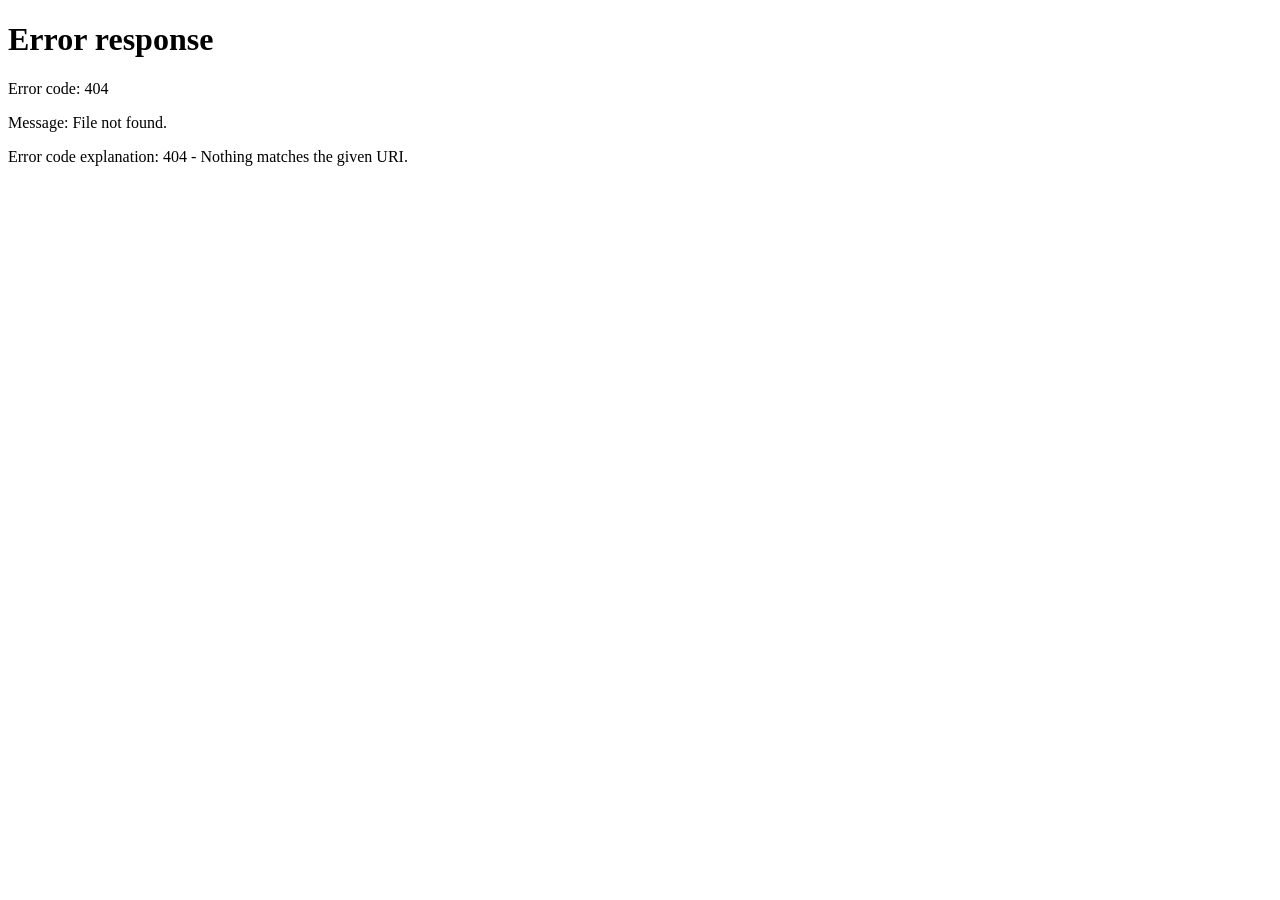
==== about.html @ dfc2cf97 "Add files via upload" ====
<!DOCTYPE html>
<html lang="en">
<head>
    <meta charset="UTF-8" />
    <!-- ── Session guard: always enter the site via the homepage ── -->
    <script>
    (function () {
        var HOME = 'index.html';
        var page = location.pathname.split('/').pop() || '';
        var isHome = (page === HOME || page === '' || page === '/');
        if (!sessionStorage.getItem('aop_session')) {
            if (!isHome) { location.replace(HOME); }
            else { sessionStorage.setItem('aop_session', '1'); }
        }
    }());
    </script>
    <meta name="viewport" content="width=1280" />
    <meta name="description" content="About Alpha And Omega Publications &mdash; 30+ years of printing and publishing excellence in Kumasi, Ghana. Our mission, vision, values and trusted partners." />
    <meta name="keywords" content="about Alpha And Omega Publications, printing company Ghana, Kumasi printing press, publishing house Ghana" />
    <meta name="theme-color" content="#151b29" />
    <meta property="og:type" content="website" />
    <meta property="og:site_name" content="Alpha &amp; Omega Publications" />
    <meta property="og:title" content="About Us | Alpha &amp; Omega Publications" />
    <meta property="og:description" content="Discover the story, mission, and production culture behind Alpha &amp; Omega Publications." />
    <meta property="og:url" content="https://alphaandomegapublications.com/about.html" />
    <meta property="og:image" content="Alpha logo.jpg" />
    <meta name="twitter:card" content="summary_large_image" />
    <link rel="canonical" href="https://alphaandomegapublications.com/about.html" />
    <link rel="icon" type="image/jpeg" href="Alpha logo.jpg" />
    <title>About Us | Alpha &amp; Omega Publications</title>
    <link rel="stylesheet" href="styles.css" />
    <link rel="stylesheet" href="patch.css" />
    <link rel="preconnect" href="https://fonts.googleapis.com" />
    <link rel="preconnect" href="https://fonts.gstatic.com" crossorigin />
    <link href="https://fonts.googleapis.com/css2?family=Playfair+Display:ital,wght@0,400;0,600;0,700;0,800;1,400&family=Inter:wght@300;400;500;600;700&family=Outfit:wght@300;400;500;600;700&display=swap" rel="stylesheet" />
    <link rel="stylesheet" href="https://cdnjs.cloudflare.com/ajax/libs/font-awesome/6.5.0/css/all.min.css" />
</head>
<body>

    <!-- ========== PRELOADER ========== -->
    <div id="preloader">
        <div class="preloader-inner">
            <img src="Alpha logo.jpg" alt="Loading Alpha &amp; Omega Publications" class="preloader-img" width="260" height="140">
            <div class="preloader-spinner"></div>
        </div>
    </div>

    <!-- ========== HEADER / NAVBAR ========== -->
    <header id="navbar">
        <div class="nav-container">
            <a href="index.html" class="logo" id="nav-logo">
                <img src="Alpha logo.jpg"
                    alt="Alpha &amp; Omega Publications Limited" class="logo-img" loading="eager" width="220" height="80">
            </a>
            <nav class="nav-links" id="nav-links">
                <a href="index.html" class="nav-link" id="link-home">Home</a>
                <a href="about.html" class="nav-link active" id="link-about">About Us</a>
                <a href="services.html" class="nav-link" id="link-services">Services</a>
                <a href="portfolio.html" class="nav-link" id="link-portfolio">Portfolio</a>
                <a href="contact.html" class="nav-link" id="link-contact">Contact</a>
                <a href="order.html" class="nav-cta" id="nav-quote-btn">Order Now</a>
            </nav>
            <button class="hamburger" id="hamburger-btn" aria-label="Toggle navigation menu" aria-expanded="false">
                <span></span><span></span><span></span>
            </button>
        </div>
    </header>

    <!-- Mobile Nav Overlay -->
    <div class="mobile-overlay" id="mobile-overlay"></div>

    <!-- Page Hero Banner -->
    <div class="page-hero">
        <div class="page-hero-overlay"></div>
        <div class="page-hero-content">
            <p class="section-label">Who We Are</p>
            <h1 class="page-hero-title"><span class="gold-text">Alpha &amp; Omega Publications</span></h1>
            <p class="page-hero-desc">30+ years of printing excellence, trusted by thousands across Ghana.</p>
        </div>
    </div>

    <!-- ========== ABOUT SECTION ========== -->
    <section class="about section" id="about">
        <div class="container">
            <div class="section-header" data-aos>
                <p class="section-label">Our Story</p>
                <h2 class="section-title"><span class="gold-text">Alpha &amp; Omega Publications</span></h2>
                <div class="section-line"></div>
            </div>

            <div class="about-grid">
                <div class="about-image-wrapper citations-wrapper" data-aos>
                    <!-- Dual open-book (click to see both) -->
                    <div class="citations-open-book" title="Click to view both citations" role="button" tabindex="0" aria-label="Open citation gallery">
                        <div class="page-side page-left">
                            <img src="citation1.jpg" alt="Citation of Honor" />
                            <button class="citation-zoom-btn" data-citation="0" aria-label="Zoom Citation of Honor" title="Zoom in to read">
                                <i class="fas fa-search-plus"></i>
                                <span>Zoom</span>
                            </button>
                        </div>
                        <div class="page-side page-right">
                            <img src="citation2.jpg" alt="Citation of Appreciation" />
                            <button class="citation-zoom-btn" data-citation="1" aria-label="Zoom Citation of Appreciation" title="Zoom in to read">
                                <i class="fas fa-search-plus"></i>
                                <span>Zoom</span>
                            </button>
                        </div>
                        <div class="dual-flip-hint"><i class="fas fa-book-open"></i> Click to Read Both</div>
                    </div>
                    <div class="exp-badge">
                        <span class="exp-num">30</span>
                        <span class="exp-label">Years<br />of Trust</span>
                    </div>
                </div>

                <div class="about-content" data-aos>
                    <p class="about-intro">
                        Alpha &amp; Omega Publications is a full-service printing and publishing company committed to delivering
                        <strong>world-class print products</strong> that help businesses and individuals communicate powerfully.
                    </p>
                    <p class="about-text">
                        Since our founding in 1996, we have served thousands of clients across diverse industries &mdash; from
                        corporate enterprises and educational institutions to small businesses and independent authors.
                        Our team of skilled professionals combines cutting-edge printing technology with decades of craft
                        experience to produce results that exceed expectations every time.
                    </p>

                    <div class="mv-cards">
                        <div class="mv-card" id="about-mission">
                            <div class="mv-icon"><i class="fas fa-bullseye"></i></div>
                            <div>
                                <h4>Our Mission</h4>
                                <p>To meet the definite needs of our cherished clients by offering them excellent services.</p>
                            </div>
                        </div>
                        <div class="mv-card" id="about-vision">
                            <div class="mv-icon"><i class="fas fa-eye"></i></div>
                            <div>
                                <h4>Our Vision</h4>
                                <p>To be the most vibrant Printing and Publishing House in Ghana.</p>
                            </div>
                        </div>
                    </div>

                    <div class="about-features">
                        <div class="premium-feature-item">
                            <div class="pf-icon"><i class="fas fa-bolt"></i></div>
                            <div class="pf-text">Fast Turnaround Time</div>
                        </div>
                        <div class="premium-feature-item">
                            <div class="pf-icon"><i class="fas fa-leaf"></i></div>
                            <div class="pf-text">Eco-Friendly Inks</div>
                        </div>
                        <div class="premium-feature-item">
                            <div class="pf-icon"><i class="fas fa-tags"></i></div>
                            <div class="pf-text">Competitive Pricing</div>
                        </div>
                        <div class="premium-feature-item">
                            <div class="pf-icon"><i class="fas fa-pen-nib"></i></div>
                            <div class="pf-text">Custom Design Support</div>
                        </div>
                    </div>
                </div>
            </div>
        </div>
    </section>

    <!-- ========== WHY CHOOSE US ========== -->
    <section class="why-us section" id="why-us">
        <div class="container">
            <div class="section-header" data-aos>
                <p class="section-label">Our Advantage</p>
                <h2 class="section-title">Why Choose <span class="gold-text">Us?</span></h2>
                <div class="section-line"></div>
            </div>
            <div class="why-grid">
                <div class="why-card" data-aos id="why-quality">
                    <div class="why-icon"><i class="fas fa-gem"></i></div>
                    <h4>Unmatched Quality</h4>
                    <p>We use only premium inks and materials on the latest digital and offset presses to guarantee stunning results.</p>
                </div>
                <div class="why-card" data-aos id="why-speed">
                    <div class="why-icon"><i class="fas fa-bolt"></i></div>
                    <h4>Fast Delivery</h4>
                    <p>Rush and standard turnaround options available. We respect your deadlines and always deliver on time.</p>
                </div>
                <div class="why-card" data-aos id="why-price">
                    <div class="why-icon"><i class="fas fa-tags"></i></div>
                    <h4>Best Pricing</h4>
                    <p>Competitive, transparent pricing with no hidden fees. Volume discounts available for bulk orders.</p>
                </div>
                <div class="why-card" data-aos id="why-support">
                    <div class="why-icon"><i class="fas fa-headset"></i></div>
                    <h4>Expert Support</h4>
                    <p>Our dedicated team is always ready to guide you from design concept through final delivery.</p>
                </div>
            </div>
        </div>
    </section>

    <!-- ========== TRUSTED PARTNERS ========== -->
    <section class="partners-section" id="partners">
        <div class="container">
            <div class="section-header" data-aos>
                <p class="section-label">Trusted By The Best</p>
                <h2 class="section-title">Our Proud <span class="gold-text">Partners &amp; Clients</span></h2>
                <div class="section-line"></div>
                <p class="section-desc">Brands and institutions across Ghana that trust us to deliver print excellence.</p>
            </div>
            <div class="logo-wall" data-aos>
                <div class="logo-tile" id="partner-gifas"><img src="gifas.jpeg" alt="Gifas Mixture" /><span class="logo-tooltip">Gifas Mixture</span></div>
                <div class="logo-tile" id="partner-time"><img src="timeherbal.jpeg" alt="Time Herbal" /><span class="logo-tooltip">Time Herbal</span></div>
                <div class="logo-tile" id="partner-bestman"><img src="bestman.jpeg" alt="Bestman Capsules" /><span class="logo-tooltip">Bestman Capsules</span></div>
                <div class="logo-tile" id="partner-gcu"><img src="gcu.jpeg" alt="Garden City University" /><span class="logo-tooltip">Garden City University</span></div>
                <div class="logo-tile" id="partner-tradewinds"><img src="tradewinds.jpeg" alt="Tradewinds" /><span class="logo-tooltip">Tradewinds</span></div>
                <div class="logo-tile" id="partner-kumawuman"><img src="kumawumanrbplc.jpeg" alt="Kumawuman Rural Bank" /><span class="logo-tooltip">Kumawuman Rural Bank</span></div>
            </div>
            <div class="trust-bar" data-aos>
                <div class="trust-stat"><i class="fas fa-building"></i><span>50+ Corporate Clients</span></div>
                <div class="trust-divider"></div>
                <div class="trust-stat"><i class="fas fa-university"></i><span>15+ Educational Institutions</span></div>
                <div class="trust-divider"></div>
                <div class="trust-stat"><i class="fas fa-handshake"></i><span>30+ Years of Partnerships</span></div>
            </div>
        </div>
    </section>

    <!-- ========== TESTIMONIALS ========== -->
    <section class="testimonials section" id="testimonials">
        <div class="container">
            <div class="section-header" data-aos>
                <p class="section-label">Client Reviews</p>
                <h2 class="section-title">Words From Our <span class="gold-text">Happy Clients</span></h2>
                <div class="section-line"></div>
                <p class="section-desc" style="margin-top:10px;">Click any review to read the full testimonial.</p>
            </div>
            <!-- Review Navigation Controls -->
            <div class="review-nav-controls">
                <button class="review-nav-btn" id="review-prev-btn" aria-label="Previous review"><i class="fas fa-chevron-left"></i></button>
                <div class="review-dots" id="review-dots">
                    <span class="review-dot active" data-index="0"></span>
                    <span class="review-dot" data-index="1"></span>
                    <span class="review-dot" data-index="2"></span>
                    <span class="review-dot" data-index="3"></span>
                    <span class="review-dot" data-index="4"></span>
                    <span class="review-dot" data-index="5"></span>
                </div>
                <button class="review-nav-btn" id="review-next-btn" aria-label="Next review"><i class="fas fa-chevron-right"></i></button>
            </div>
            <div class="review-wall">
                <div class="review-track">
                    <!-- Real card 1 -->
                    <div class="review-card" data-review-index="0" role="button" tabindex="0" aria-label="Read Gifas Mixture review" title="Click to read full review">
                        <div class="review-read-hint"><i class="fas fa-expand-alt"></i></div>
                        <div class="review-top">
                            <div class="review-avatar"><img src="gifas.jpeg" alt="Gifas Mixture"/></div>
                            <div><strong>Gifas Mixture</strong><span>Herbal Products</span></div>
                        </div>
                        <p class="review-text">"Alpha &amp; Omega consistently delivers clean, compliant labels with strong color accuracy. Their turnaround has helped us launch products on schedule without quality compromises."</p>
                        <span class="review-tag"><i class="fas fa-tag"></i> Packaging &amp; Labels</span>
                    </div>
                    <!-- Real card 2 -->
                    <div class="review-card" data-review-index="1" role="button" tabindex="0" aria-label="Read Time Herbal review" title="Click to read full review">
                        <div class="review-read-hint"><i class="fas fa-expand-alt"></i></div>
                        <div class="review-top">
                            <div class="review-avatar"><img src="timeherbal.jpeg" alt="Time Herbal"/></div>
                            <div><strong>Time Herbal / Mixture</strong><span>Natural Health</span></div>
                        </div>
                        <p class="review-text">"We trust Alpha &amp; Omega for high-volume packaging because they maintain the same quality across every batch. Their team communicates clearly and resolves issues fast."</p>
                        <span class="review-tag"><i class="fas fa-tag"></i> Product Packaging</span>
                    </div>
                    <!-- Real card 3 -->
                    <div class="review-card" data-review-index="2" role="button" tabindex="0" aria-label="Read Kumawuman Rural Bank review" title="Click to read full review">
                        <div class="review-read-hint"><i class="fas fa-expand-alt"></i></div>
                        <div class="review-top">
                            <div class="review-avatar"><img src="kumawumanrbplc.jpeg" alt="Kumawuman Rural Bank Ltd."/></div>
                            <div><strong>Kumawuman Rural Bank Ltd.</strong><span>Banking &amp; Finance</span></div>
                        </div>
                        <p class="review-text">"We appreciate the high standards maintained by Alpha and Omega Publications. Their attention to detail and quality assurance set them apart in the industry."</p>
                        <span class="review-tag"><i class="fas fa-tag"></i> Institutional Print</span>
                    </div>
                    <!-- Real card 4 -->
                    <div class="review-card" data-review-index="3" role="button" tabindex="0" aria-label="Read Bestman Capsules review" title="Click to read full review">
                        <div class="review-read-hint"><i class="fas fa-expand-alt"></i></div>
                        <div class="review-top">
                            <div class="review-avatar"><img src="bestman.jpeg" alt="Bestman Capsules"/></div>
                            <div><strong>Bestman Capsules</strong><span>Health &amp; Pharmaceuticals</span></div>
                        </div>
                        <p class="review-text">"In our line of business, quality packaging is essential, and Alpha and Omega Publications continues to meet our standards with precision and reliability."</p>
                        <span class="review-tag"><i class="fas fa-tag"></i> Product Packaging</span>
                    </div>
                    <!-- Real card 5 -->
                    <div class="review-card" data-review-index="4" role="button" tabindex="0" aria-label="Read Garden City University review" title="Click to read full review">
                        <div class="review-read-hint"><i class="fas fa-expand-alt"></i></div>
                        <div class="review-top">
                            <div class="review-avatar"><img src="gcu.jpeg" alt="Garden City University"/></div>
                            <div><strong>Garden City University</strong><span>Higher Education</span></div>
                        </div>
                        <p class="review-text">"We regard Alpha and Omega Publications as a dependable partner in the production of academic and administrative materials. Their professionalism aligns well with our institutional expectations."</p>
                        <span class="review-tag"><i class="fas fa-tag"></i> Academic Materials</span>
                    </div>
                    <!-- Real card 6 -->
                    <div class="review-card" data-review-index="5" role="button" tabindex="0" aria-label="Read Tradewinds Chemist review" title="Click to read full review">
                        <div class="review-read-hint"><i class="fas fa-expand-alt"></i></div>
                        <div class="review-top">
                            <div class="review-avatar"><img src="tradewinds.jpeg" alt="Tradewinds Chemist Limited"/></div>
                            <div><strong>Tradewinds Chemist Limited</strong><span>Pharmacy &amp; Healthcare</span></div>
                        </div>
                        <p class="review-text">"In an environment where errors are not acceptable, Alpha and Omega Publications delivers with a level of dependability that supports our operational confidence."</p>
                        <span class="review-tag"><i class="fas fa-tag"></i> Corporate Print</span>
                    </div>

                    <!-- ── aria-hidden duplicates for seamless infinite scroll ── -->
                    <div class="review-card" aria-hidden="true">
                        <div class="review-top">
                            <div class="review-avatar"><img src="gifas.jpeg" alt=""/></div>
                            <div><strong>Gifas Mixture</strong><span>Herbal Products</span></div>
                        </div>
                        <p class="review-text">"Their print finishes hold up on shelves and in transport. We have seen fewer packaging defects and stronger brand presentation since switching to Alpha &amp; Omega."</p>
                        <span class="review-tag"><i class="fas fa-tag"></i> Packaging &amp; Labels</span>
                    </div>
                    <div class="review-card" aria-hidden="true">
                        <div class="review-top">
                            <div class="review-avatar"><img src="timeherbal.jpeg" alt=""/></div>
                            <div><strong>Time Herbal / Mixture</strong><span>Natural Health</span></div>
                        </div>
                        <p class="review-text">"From proofing to final delivery, the process is structured and dependable. We get predictable timelines, clear communication, and high-quality output every cycle."</p>
                        <span class="review-tag"><i class="fas fa-tag"></i> Product Packaging</span>
                    </div>
                    <div class="review-card" aria-hidden="true">
                        <div class="review-top">
                            <div class="review-avatar"><img src="kumawumanrbplc.jpeg" alt=""/></div>
                            <div><strong>Kumawuman Rural Bank Ltd.</strong><span>Banking &amp; Finance</span></div>
                        </div>
                        <p class="review-text">"We appreciate the high standards maintained by Alpha and Omega Publications. Their attention to detail and quality assurance set them apart in the industry."</p>
                        <span class="review-tag"><i class="fas fa-tag"></i> Institutional Print</span>
                    </div>
                    <div class="review-card" aria-hidden="true">
                        <div class="review-top">
                            <div class="review-avatar"><img src="bestman.jpeg" alt=""/></div>
                            <div><strong>Bestman Capsules</strong><span>Health &amp; Pharmaceuticals</span></div>
                        </div>
                        <p class="review-text">"In our line of business, quality packaging is essential, and Alpha and Omega Publications continues to meet our standards with precision and reliability."</p>
                        <span class="review-tag"><i class="fas fa-tag"></i> Product Packaging</span>
                    </div>
                    <div class="review-card" aria-hidden="true">
                        <div class="review-top">
                            <div class="review-avatar"><img src="gcu.jpeg" alt=""/></div>
                            <div><strong>Garden City University</strong><span>Higher Education</span></div>
                        </div>
                        <p class="review-text">"We regard Alpha and Omega Publications as a dependable partner in the production of academic and administrative materials. Their professionalism aligns well with our institutional expectations."</p>
                        <span class="review-tag"><i class="fas fa-tag"></i> Academic Materials</span>
                    </div>
                    <div class="review-card" aria-hidden="true">
                        <div class="review-top">
                            <div class="review-avatar"><img src="tradewinds.jpeg" alt=""/></div>
                            <div><strong>Tradewinds Chemist Limited</strong><span>Pharmacy &amp; Healthcare</span></div>
                        </div>
                        <p class="review-text">"In an environment where errors are not acceptable, Alpha and Omega Publications delivers with a level of dependability that supports our operational confidence."</p>
                        <span class="review-tag"><i class="fas fa-tag"></i> Corporate Print</span>
                    </div>
                </div>
            </div>
        </div>
    </section>

    <!-- ========== FOOTER ========== -->
    <footer class="footer" id="footer">
        <div class="footer-top">
            <div class="container">
                <div class="footer-grid">
                    <div class="footer-brand">
                        <a href="index.html" class="footer-logo">
                            <img src="Alpha logo.jpg" alt="Alpha &amp; Omega Publications Limited" class="logo-img footer-logo-img" loading="lazy" width="220" height="80">
                        </a>
                        <p>Your trusted partner for all professional printing and publishing needs. Quality you can see, service you can feel.</p>
                        <div class="footer-social">
                            <a href="https://wa.me/233267621569" class="footer-wa-icon" aria-label="WhatsApp" target="_blank" rel="noopener noreferrer" title="Chat on WhatsApp">
                                <i class="fab fa-whatsapp"></i>
                            </a>
                            <a href="https://www.linkedin.com/in/nana-kwaku-akuoko-a770a5404?utm_source=share_via&amp;utm_content=profile&amp;utm_medium=member_android" class="dev-linkedin-icon" aria-label="Developer LinkedIn" target="_blank" rel="noopener noreferrer" title="Website Developer">
                                <i class="fab fa-linkedin-in"></i>
                            </a>
                        </div>
                    </div>
                    <div class="footer-links-col">
                        <h5>Quick Links</h5>
                        <ul>
                            <li><a href="index.html"><i class="fas fa-angle-right"></i> Home</a></li>
                            <li><a href="about.html"><i class="fas fa-angle-right"></i> About Us</a></li>
                            <li><a href="services.html"><i class="fas fa-angle-right"></i> Services</a></li>
                            <li><a href="portfolio.html"><i class="fas fa-angle-right"></i> Portfolio</a></li>
                            <li><a href="contact.html"><i class="fas fa-angle-right"></i> Contact Us</a></li>
                        </ul>
                    </div>
                    <div class="footer-links-col">
                        <h5>Our Services</h5>
                        <ul>
                            <li><a href="services.html"><i class="fas fa-angle-right"></i> Book Printing</a></li>
                            <li><a href="services.html"><i class="fas fa-angle-right"></i> Flyers &amp; Posters</a></li>
                            <li><a href="services.html"><i class="fas fa-angle-right"></i> Business Cards</a></li>
                            <li><a href="services.html"><i class="fas fa-angle-right"></i> Banners &amp; Stickers</a></li>
                            <li><a href="services.html"><i class="fas fa-angle-right"></i> Custom Printing</a></li>
                        </ul>
                    </div>
                    <div class="footer-contact-col">
                        <h5>Contact Info</h5>
                        <ul>
                            <li>
                                <i class="fas fa-map-marker-alt"></i>
                                <a href="https://www.google.com/maps/search/Alpha+and+Omega+Publications+Asafo+Kumasi+Ghana"
                                   target="_blank" rel="noopener noreferrer" class="footer-map-link">
                                    BH 41, Asafo Labour Roundabout, Kumasi, Ghana
                                </a>
                            </li>
                            <li><i class="fas fa-phone-alt"></i> <a href="tel:+233267621569">+233 26 762 1569</a>, <a href="tel:+233273609207">+233 27 360 9207</a></li>
                            <li><i class="fas fa-envelope"></i> <a href="mailto:alphaandomegapublications@gmail.com">alphaandomegapublications@gmail.com</a></li>
                            <li><i class="fas fa-clock"></i> Mon &ndash; Fri: 8AM &ndash; 5PM | Sat: 8AM &ndash; 2PM</li>
                        </ul>
                    </div>
                </div>
            </div>
        </div>
        <div class="footer-bottom">
            <div class="container">
                <div class="footer-bottom-flex">
                    <p>&copy; <span id="footer-year"></span> Alpha &amp; Omega Publications. All rights reserved.</p>

                </div>
            </div>
        </div>
    </footer>

    <!-- Floating WhatsApp Button -->
    <a class="whatsapp-float" href="https://wa.me/233267621569" target="_blank" rel="noopener noreferrer" aria-label="Chat on WhatsApp">
        <i class="fab fa-whatsapp"></i>
    </a>
    <!-- Scroll-to-top Button -->
    <button class="scroll-top" id="scroll-top-btn" aria-label="Scroll to top">
        <i class="fas fa-chevron-up"></i>
    </button>

    <!-- Dual Citation Lightbox (View Both) -->
    <div id="citation-lightbox" class="lightbox-modal">
        <span class="lightbox-close">&times;</span>
        <div class="lightbox-dual-content">
            <img src="citation1.jpg" alt="Citation 1" />
            <img src="citation2.jpg" alt="Citation 2" />
        </div>
    </div>

    <!-- Single Citation Lightbox (Zoom individual) -->
    <div id="citation-single-lightbox" class="citation-single-overlay" role="dialog" aria-modal="true" aria-label="Citation viewer">
        <div class="citation-single-box">
            <button class="citation-single-close" id="cs-close" aria-label="Close">&times;</button>
            <div class="citation-single-nav">
                <button class="citation-single-arrow" id="cs-prev" aria-label="Previous citation"><i class="fas fa-chevron-left"></i></button>
                <span class="citation-single-counter" id="cs-counter">1 / 2</span>
                <button class="citation-single-arrow" id="cs-next" aria-label="Next citation"><i class="fas fa-chevron-right"></i></button>
            </div>
            <div class="citation-single-img-wrap">
                <img id="cs-img" src="" alt="" />
            </div>
            <p class="citation-single-label" id="cs-label"></p>
        </div>
    </div>

    <!-- ====== REVIEW DETAIL MODAL ====== -->
    <div id="review-modal" class="review-modal-overlay" role="dialog" aria-modal="true" aria-labelledby="rm-name">
        <div class="review-modal-box">
            <button class="review-modal-close" id="review-modal-close" aria-label="Close review">&times;</button>
            <div class="review-modal-nav">
                <button class="review-modal-arrow" id="rm-prev" aria-label="Previous"><i class="fas fa-chevron-left"></i></button>
                <span class="review-modal-counter" id="rm-counter">1 / 6</span>
                <button class="review-modal-arrow" id="rm-next" aria-label="Next"><i class="fas fa-chevron-right"></i></button>
            </div>
            <div class="review-modal-avatar-wrap">
                <img id="rm-avatar" src="" alt="" />
            </div>
            <strong class="review-modal-name" id="rm-name"></strong>
            <span class="review-modal-industry" id="rm-industry"></span>
            <p class="review-modal-text" id="rm-text"></p>
            <span class="review-modal-tag" id="rm-tag"><i class="fas fa-tag"></i> <span id="rm-tag-label"></span></span>
        </div>
    </div>

    <script src="background.js" defer></script>
    <script src="script.js" defer></script>
    <script>
    // ===== REVIEW MODAL + NAVIGATION =====
    (function() {
      const reviews = [
        { avatar:'gifas.jpeg',      name:'Gifas Mixture',              industry:'Herbal Products',          tag:'Packaging & Labels',    text:'"Alpha & Omega consistently delivers clean, compliant labels with strong color accuracy. Their turnaround has helped us launch products on schedule without quality compromises. Every batch arrives print-ready, and the registration is always spot-on &mdash; something that truly matters for regulatory compliance in our sector."' },
        { avatar:'timeherbal.jpeg', name:'Time Herbal / Mixture',      industry:'Natural Health',           tag:'Product Packaging',     text:'"We trust Alpha & Omega for high-volume packaging because they maintain the same quality across every batch. Their team communicates clearly, resolves issues fast, and always keeps us informed. We have never missed a product launch date since partnering with them."' },
        { avatar:'kumawumanrbplc.jpeg', name:'Kumawuman Rural Bank Ltd.', industry:'Banking & Finance',       tag:'Institutional Print',   text:'"We appreciate the high standards maintained by Alpha and Omega Publications. Their attention to detail and quality assurance set them apart in the industry. The clarity and precision of their institutional print work &mdash; from letterheads to reports &mdash; reflects positively on our brand at every level."' },
        { avatar:'bestman.jpeg',    name:'Bestman Capsules',           industry:'Health & Pharmaceuticals', tag:'Product Packaging',     text:'"In our line of business, quality packaging is essential, and Alpha and Omega Publications continues to meet our standards with precision and reliability. Each delivery is consistent, professional, and arrives within the agreed timeline &mdash; exactly what a pharmaceutical operation requires."' },
        { avatar:'gcu.jpeg',        name:'Garden City University',     industry:'Higher Education',          tag:'Academic Materials',    text:'"We regard Alpha and Omega Publications as a dependable partner in the production of academic and administrative materials. Their professionalism aligns well with our institutional expectations. The quality of course materials, prospectuses, and administrative documents they produce reflects our university\'s standards of excellence."' },
        { avatar:'tradewinds.jpeg', name:'Tradewinds Chemist Limited', industry:'Pharmacy & Healthcare',    tag:'Corporate Print',       text:'"In an environment where errors are not acceptable, Alpha and Omega Publications delivers with a level of dependability that supports our operational confidence. Their pharmaceutical-grade labeling accuracy and consistent turnaround time make them an indispensable print partner for our business."' }
      ];

      let current = 0;
      const modal   = document.getElementById('review-modal');
      const closeBtn = document.getElementById('review-modal-close');
      const prevBtn  = document.getElementById('rm-prev');
      const nextBtn  = document.getElementById('rm-next');
      const counter  = document.getElementById('rm-counter');
      const rmAvatar = document.getElementById('rm-avatar');
      const rmName   = document.getElementById('rm-name');
      const rmInd    = document.getElementById('rm-industry');
      const rmText   = document.getElementById('rm-text');
      const rmTagLbl = document.getElementById('rm-tag-label');
      const dots     = document.querySelectorAll('.review-dot');
      const navPrev  = document.getElementById('review-prev-btn');
      const navNext  = document.getElementById('review-next-btn');

      function setDot(idx) {
        dots.forEach((d, i) => d.classList.toggle('active', i === idx));
      }

      function openReview(idx) {
        current = ((idx % reviews.length) + reviews.length) % reviews.length;
        const r = reviews[current];
        rmAvatar.src = r.avatar;
        rmAvatar.alt = r.name;
        rmName.textContent = r.name;
        rmInd.textContent = r.industry;
        rmText.innerHTML = r.text;
        rmTagLbl.textContent = r.tag;
        counter.textContent = (current + 1) + ' / ' + reviews.length;
        setDot(current);
        modal.classList.add('open');
        document.body.style.overflow = 'hidden';
      }

      function closeReview() {
        modal.classList.remove('open');
        document.body.style.overflow = '';
      }

      // Open on real card click
      document.querySelectorAll('.review-card[data-review-index]').forEach(function(card) {
        card.addEventListener('click', function() { openReview(+this.dataset.reviewIndex); });
        card.addEventListener('keydown', function(e) { if(e.key==='Enter'||e.key===' ') openReview(+this.dataset.reviewIndex); });
      });

      // Modal nav
      prevBtn.addEventListener('click', function() { openReview(current - 1); });
      nextBtn.addEventListener('click', function() { openReview(current + 1); });

      // Strip nav dots
      dots.forEach(function(d) {
        d.addEventListener('click', function() {
          current = +this.dataset.index;
          scrollToCurrent();
        });
      });
      navPrev.addEventListener('click', function() {
        current = ((current - 1) + reviews.length) % reviews.length;
        scrollToCurrent();
      });
      navNext.addEventListener('click', function() {
        current = (current + 1) % reviews.length;
        scrollToCurrent();
      });

      function scrollToCurrent() {
        const track = document.querySelector('.review-track');
        const cardW = 340 + 24; // Card width + gap
        track.style.transform = 'translateX(-' + (current * cardW) + 'px)';
        setDot(current);
      }

      // Close
      closeBtn.addEventListener('click', closeReview);
      modal.addEventListener('click', function(e) { if(e.target === modal) closeReview(); });
      document.addEventListener('keydown', function(e) {
        if (!modal.classList.contains('open')) return;
        if (e.key === 'Escape') closeReview();
        if (e.key === 'ArrowLeft') openReview(current - 1);
        if (e.key === 'ArrowRight') openReview(current + 1);
      });
    })();
    </script>

    <script>
    // ===== INDIVIDUAL CITATION ZOOM =====
    (function() {
      var CITATIONS = [
        { src: 'citation1.jpg', label: 'Citation of Honor' },
        { src: 'citation2.jpg', label: 'Citation of Appreciation' }
      ];
      var overlay = document.getElementById('citation-single-lightbox');
      var csImg   = document.getElementById('cs-img');
      var csLabel = document.getElementById('cs-label');
      var csCount = document.getElementById('cs-counter');
      var csClose = document.getElementById('cs-close');
      var csPrev  = document.getElementById('cs-prev');
      var csNext  = document.getElementById('cs-next');
      var current = 0;

      function openCitation(idx) {
        current = ((idx % CITATIONS.length) + CITATIONS.length) % CITATIONS.length;
        var c = CITATIONS[current];
        csImg.src = c.src;
        csImg.alt = c.label;
        csLabel.textContent = c.label;
        csCount.textContent = (current + 1) + ' / ' + CITATIONS.length;
        overlay.classList.add('open');
        document.body.style.overflow = 'hidden';
      }
      function closeCitation() {
        overlay.classList.remove('open');
        document.body.style.overflow = '';
      }

      // Attach zoom buttons &mdash; stop propagation so the parent book lightbox doesn't fire
      document.querySelectorAll('.citation-zoom-btn').forEach(function(btn) {
        btn.addEventListener('click', function(e) {
          e.stopPropagation();
          openCitation(+btn.dataset.citation);
        });
      });

      csClose.addEventListener('click', closeCitation);
      csPrev.addEventListener('click', function() { openCitation(current - 1); });
      csNext.addEventListener('click', function() { openCitation(current + 1); });
      overlay.addEventListener('click', function(e) { if (e.target === overlay) closeCitation(); });
      document.addEventListener('keydown', function(e) {
        if (!overlay.classList.contains('open')) return;
        if (e.key === 'Escape') closeCitation();
        if (e.key === 'ArrowLeft') openCitation(current - 1);
        if (e.key === 'ArrowRight') openCitation(current + 1);
      });
    })();
    </script>
</body>
</html>
---- patch.css ----
.field-hint i {
  color: var(--gold); font-size: 0.9rem;
  flex-shrink: 0; margin-top: 2px;
}
.field-hint strong { color: var(--text-light); font-weight: 600; }

.order-field-group input,
.order-field-group select,
.order-field-group textarea {
  background: rgba(255,255,255,0.04); border: 1px solid var(--border);
  border-radius: var(--radius-sm); padding: 13px 16px;
  color: var(--white); font-family: var(--font-body); font-size: 0.95rem;
  transition: var(--transition); resize: none;
  -webkit-appearance: none; appearance: none;
  color-scheme: dark;
}
.order-field-group input[list]::-webkit-calendar-picker-indicator {
  display: block !important;
  cursor: pointer;
  opacity: 0.7;
  filter: invert(0.9) brightness(0.9);
}
.order-field-group input::placeholder,
.order-field-group textarea::placeholder { color: var(--text-muted); opacity: 0.6; }
.order-field-group select option { background: var(--navy-mid); }
.order-field-group input:focus,
.order-field-group select:focus,
.order-field-group textarea:focus {
  outline: none; border-color: var(--gold);
  box-shadow: 0 0 0 3px rgba(255, 223, 123,0.1);
  background: rgba(255, 223, 123,0.04);
}
.order-field-group input.error,
.order-field-group select.error { border-color: #ff6b6b; }
.order-error {
  color: #ff6b6b; font-size: 0.8rem; min-height: 18px; display: block;
}

/* File Drop Zone */
.file-drop-zone {
  border: 2px dashed rgba(255, 223, 123,0.3);
  border-radius: var(--radius-md);
  transition: var(--transition);
  overflow: hidden;
}
.file-drop-zone.dragging {
  border-color: var(--gold);
  background: rgba(255, 223, 123,0.06);
}
.file-drop-content {
  padding: 32px 24px; text-align: center;
  display: flex; flex-direction: column; align-items: center; gap: 10px;
}
.file-drop-content i {
  font-size: 2.4rem; color: var(--gold); opacity: 0.7;
}
.file-drop-content p {
  color: var(--text-muted); font-size: 0.92rem;
}
.file-drop-content span {
  color: var(--text-muted); font-size: 0.78rem; opacity: 0.7;
}
.file-browse-btn {
  color: var(--gold); font-weight: 700;
  font-size: 0.92rem; font-family: var(--font-body);
  text-decoration: underline; transition: var(--transition);
}
.file-browse-btn:hover { color: var(--gold-light); }
.file-selected {
  padding: 16px 20px;
  display: flex; align-items: center; gap: 12px;
  background: rgba(255, 223, 123,0.08);
}
.file-selected i { color: var(--gold); font-size: 1.3rem; }
.file-selected span { flex: 1; color: var(--text-light); font-size: 0.9rem; }
.file-remove-btn {
  width: 28px; height: 28px; border-radius: 50%;
  background: rgba(255,107,107,0.15); border: 1px solid rgba(255,107,107,0.3);
  color: #ff6b6b; font-size: 0.8rem;
  display: flex; align-items: center; justify-content: center;
  transition: var(--transition);
}
.file-remove-btn:hover { background: rgba(255,107,107,0.3); }

/* Order Step Nav */
.order-step-nav {
  display: flex; justify-content: flex-end; gap: 12px;
  margin-top: 8px;
}
.order-step-nav .btn-outline {
  border-color: rgba(255,255,255,0.2);
}

/* Order Summary */
.order-summary {
  background: rgba(255,255,255,0.03); border: 1px solid var(--border);
  border-radius: var(--radius-md); padding: 20px 24px;
  margin-bottom: 28px;
}
.order-summary h5 {
  display: flex; align-items: center; gap: 8px;
  color: var(--gold); font-size: 0.95rem; font-weight: 700;
  margin-bottom: 14px; text-transform: uppercase; letter-spacing: 0.06em;
}
.summary-items { display: flex; flex-direction: column; gap: 8px; }
.summary-row {
  display: flex; justify-content: space-between; align-items: center;
  padding: 8px 0; border-bottom: 1px solid rgba(255,255,255,0.05);
  font-size: 0.9rem;
}
.summary-row:last-child { border-bottom: none; }
.summary-row .s-label { color: var(--text-muted); font-weight: 500; }
.summary-row .s-value { color: var(--white); font-weight: 600; }

/*  ORDER SUCCESS MODAL  */
.order-modal {
  position: fixed; inset: 0; z-index: 10000;
  display: none; align-items: center; justify-content: center;
}
.order-modal.open { display: flex; }
.order-modal.open .order-modal-content {
  animation: modalBounceIn 0.5s cubic-bezier(0.34, 1.56, 0.64, 1) both;
}
.order-modal-backdrop {
  position: absolute; inset: 0;
  background: rgba(0,0,0,0.85); backdrop-filter: blur(8px);
}
.order-modal-content {
  position: relative; z-index: 1;
  max-width: 520px; width: 90%; text-align: center;
  background: linear-gradient(145deg, var(--navy-light), var(--navy-mid));
  border: 1px solid rgba(255, 223, 123,0.4);
  border-radius: var(--radius-lg); padding: 56px 48px;
  box-shadow: 0 32px 80px rgba(0,0,0,0.5);
}
@keyframes modalBounceIn {
  from { opacity: 0; transform: scale(0.8) translateY(20px); }
  to   { opacity: 1; transform: scale(1) translateY(0); }
}
.order-modal-icon {
  width: 80px; height: 80px; border-radius: 50%;
  background: rgba(39,174,96,0.15); border: 2px solid rgba(39,174,96,0.4);
  display: flex; align-items: center; justify-content: center;
  margin: 0 auto 24px; font-size: 2.4rem; color: #27ae60;
  animation: iconPop 0.4s ease 0.2s both;
}
@keyframes iconPop {
  from { transform: scale(0); }
  to   { transform: scale(1); }
}
.order-modal-content h3 {
  font-family: var(--font-head); font-size: 1.7rem;
  color: var(--white); margin-bottom: 14px;
}
.order-modal-content > p {
  color: var(--text-muted); font-size: 0.97rem;
  line-height: 1.8; margin-bottom: 24px;
}
.order-modal-ref {
  display: inline-flex; align-items: center; gap: 10px;
  padding: 12px 24px; border-radius: 50px;
  background: rgba(255, 223, 123,0.1); border: 1px solid rgba(255, 223, 123,0.25);
  font-size: 0.9rem; margin-bottom: 32px;
}
.order-modal-ref span { color: var(--text-muted); }
.order-modal-ref strong { color: var(--gold); font-size: 1rem; letter-spacing: 0.05em; }
.order-modal-actions {
  display: flex; gap: 12px; justify-content: center; flex-wrap: wrap;
}

@media (max-width: 768px) {
  .services-split-container {
    flex-direction: column;
    height: auto;
    min-height: auto;
  }
  .split-panel {
    padding: 60px 20px;
    height: 300px;
  }
  .split-panel:hover {
    flex: 1;
  }
  .split-content i {
    font-size: 2.5rem;
  }
  .split-content h2 {
    font-size: 1.8rem;
  }
}

/* ============================================================
   $10M PREMIUM OVERRIDES
   ============================================================ */

/* Why Us */
.why-us { background: var(--navy-mid); }
.why-grid { display: grid; grid-template-columns: repeat(4, 1fr); gap: 24px; }
.why-card {
  background: var(--navy-card); border: 1px solid var(--border);
  border-radius: var(--radius-md); padding: 40px 28px;
  text-align: center; transition: var(--transition);
  position: relative; overflow: hidden;
}
.why-card::before {
  content:''; position:absolute; inset:0; opacity:0;
  background: radial-gradient(ellipse at 50% 0%, rgba(247,195,37,0.09) 0%, transparent 70%);
  transition: opacity 0.4s ease;
}
.why-card:hover::before { opacity: 1; }
.why-card:hover {
  border-color: var(--border-gold);
  transform: translateY(-8px);
  box-shadow: 0 24px 60px rgba(0,0,0,0.5), 0 0 40px rgba(247,195,37,0.07);
}
.why-icon {
  width: 72px; height: 72px; border-radius: 20px; margin: 0 auto 24px;
  background: linear-gradient(135deg, rgba(247,195,37,0.13), rgba(247,195,37,0.03));
  border: 1px solid var(--border-gold);
  display: flex; align-items: center; justify-content: center;
  font-size: 1.8rem; color: var(--gold);
  transition: var(--transition);
}
.why-card:hover .why-icon {
  transform: scale(1.1);
  box-shadow: 0 12px 32px rgba(247,195,37,0.2), 0 0 0 8px rgba(247,195,37,0.04);
}
.why-card h4 { color: var(--white); font-size: 1.05rem; font-weight: 700; margin-bottom: 12px; }
.why-card p  { color: var(--text-muted); font-size: 0.9rem; line-height: 1.7; }

/* Testimonials & Reviews (Infinite Marquee) */
.testimonials { background: var(--navy); overflow: hidden; padding: 80px 0; }
.review-wall {
  position: relative;
  width: 100%;
  display: flex;
  overflow: hidden;
  padding: 20px 0;
  /* Premium fade on edges */
  mask-image: linear-gradient(to right, transparent, black 15%, black 85%, transparent);
  -webkit-mask-image: linear-gradient(to right, transparent, black 15%, black 85%, transparent);
}
.review-track {
  display: flex;
  gap: 24px;
  width: max-content;
  transition: transform 0.4s ease;
  padding: 12px 12px 24px;
}
.review-track:hover {
}
@keyframes driftReviews {
  0% { transform: translateX(0); }
  100% { transform: translateX(calc(-50% - 12px)); }
}

/* Glass Review Cards */
.review-card {
  width: 340px;
  flex: 0 0 auto;
  background: rgba(34, 43, 64, 0.9);
  border: 1px solid rgba(255,255,255,0.06);
  border-radius: var(--radius-md);
  padding: 32px 36px;
  display: flex;
  flex-direction: column;
  transition: var(--transition);
  position: relative;
  overflow: hidden;
  backdrop-filter: blur(16px);
}
.review-card::before {
  content: '\201C'; position: absolute; top: -10px; left: 20px;
  font-family: var(--font-head); font-size: 6rem;
  color: var(--gold); opacity: 0.06; line-height: 1; pointer-events: none;
}
.review-card::after {
  content: ''; position: absolute; bottom: 0; left: 0; right: 0;
  height: 2px;
  background: linear-gradient(90deg, transparent, var(--gold-dark), transparent);
  opacity: 0;
  transition: opacity 0.4s ease;
}
.review-card:hover::after { opacity: 1; }
.review-card:hover {
  border-color: rgba(247,195,37,0.2);
  transform: translateY(-6px);
  box-shadow: 0 20px 50px rgba(0,0,0,0.5), 0 0 30px rgba(247,195,37,0.04);
}

.review-top {
  display: flex; align-items: center; gap: 14px;
  margin-bottom: 20px;
  position: relative; z-index: 1;
}
.review-avatar {
  flex-shrink: 0;
  width: 48px; height: 48px;
  border-radius: 50%;
  background: #ffffff;
  padding: 3px;
  border: 1.5px solid var(--border-gold);
  overflow: hidden;
  display: flex; align-items: center; justify-content: center;
}
.review-avatar img {
  width: 100%; height: 100%;
  object-fit: contain;
}
.review-top div:nth-child(2) { flex: 1; }
.review-top strong {
  display: block; color: var(--white); font-size: 0.98rem; font-weight: 700;
  letter-spacing: 0.01em;
}
.review-top span {
  color: var(--text-muted); font-size: 0.75rem; font-weight: 500;
  text-transform: uppercase; letter-spacing: 0.08em; margin-top: 3px; display: block;
}

.review-text {
  color: var(--text-light); font-size: 0.95rem; line-height: 1.75;
  font-style: italic; position: relative; z-index: 1;
  flex: 1; margin-bottom: 20px;
  opacity: 0.85;
}
.review-tag {
  align-self: flex-start;
  display: inline-flex; align-items: center; gap: 6px;
  background: rgba(247,195,37,0.05);
  border: 1px solid rgba(247,195,37,0.15);
  padding: 5px 12px;
  border-radius: 50px;
  font-size: 0.7rem; color: var(--gold);
  font-weight: 600; letter-spacing: 0.06em; text-transform: uppercase;
}
.review-tag i { color: var(--gold); font-size: 0.65rem; }

@media (max-width: 768px) {
  .review-card { width: 320px; padding: 24px 22px; }
  .review-track { animation-duration: 100s; }
}

/* Contact */
.contact { background: var(--navy-mid); }
.contact-grid { display: grid; grid-template-columns: 1fr 1fr; gap: 64px; align-items: start; }
.contact-info h3 { font-family: var(--font-head); font-size: 1.8rem; color: var(--white); margin-bottom: 12px; }
.info-cards { display: flex; flex-direction: column; gap: 16px; margin-bottom: 36px; }
.info-card {
  display: flex; align-items: flex-start; gap: 16px;
  background: var(--navy-card); border: 1px solid var(--border);
  border-radius: var(--radius-sm); padding: 18px 20px; transition: var(--transition);
}
.info-card:hover { border-color: var(--border-gold); box-shadow: 0 8px 30px rgba(0,0,0,0.4), 0 0 20px var(--gold-glow); }
.info-icon {
  width: 44px; height: 44px; border-radius: 12px; flex-shrink: 0;
  background: linear-gradient(135deg, rgba(247,195,37,0.13), rgba(247,195,37,0.04));
  border: 1px solid var(--border-gold);
  display: flex; align-items: center; justify-content: center;
  color: var(--gold); font-size: 1rem;
}
.info-card strong { color: var(--white); font-size: 0.85rem; font-weight: 700; display: block; margin-bottom: 6px; text-transform: uppercase; letter-spacing: 0.06em; }
.info-card a, .info-card span { color: var(--text-muted); font-size: 0.9rem; display: block; transition: var(--transition-fast); }
.info-card a:hover { color: var(--gold); }
.contact-form-wrap { background: var(--navy-card); border: 1px solid var(--border); border-radius: var(--radius-md); padding: 40px; }
.form-row { display: grid; grid-template-columns: 1fr 1fr; gap: 20px; margin-bottom: 20px; }
.form-group { display: flex; flex-direction: column; gap: 8px; margin-bottom: 20px; }
.form-group label { font-size: 0.8rem; font-weight: 700; color: var(--text-muted); letter-spacing: 0.08em; text-transform: uppercase; }
.form-group label span { color: var(--gold); }
.form-group input, .form-group select, .form-group textarea {
  background: rgba(255,255,255,0.03); border: 1px solid var(--border);
  border-radius: var(--radius-xs); padding: 13px 16px;
  color: var(--white); font-family: var(--font-body); font-size: 0.95rem;
  transition: var(--transition-fast); resize: none; -webkit-appearance: none; appearance: none; color-scheme: dark;
}
.form-group input::placeholder, .form-group textarea::placeholder { color: var(--text-muted); opacity: 0.5; }
.form-group input:focus, .form-group select:focus, .form-group textarea:focus {
  outline: none; border-color: var(--gold);
  box-shadow: 0 0 0 3px var(--gold-glow); background: rgba(247,195,37,0.03);
}
.form-group select option { background: var(--navy-mid); }
.error-msg { color: #ff6b6b; font-size: 0.8rem; min-height: 16px; display: block; }
.form-success { display: none; align-items: center; gap: 12px; padding: 16px 20px; background: rgba(39,174,96,0.1); border: 1px solid rgba(39,174,96,0.3); border-radius: var(--radius-sm); margin-top: 16px; color: #6ee7a0; }
.form-success.show { display: flex; }
.social-links { display: flex; gap: 12px; }
.social-btn {
  width: 44px; height: 44px; border-radius: 12px;
  background: var(--navy-card); border: 1px solid var(--border);
  color: var(--text-muted); font-size: 1rem;
  display: flex; align-items: center; justify-content: center; transition: var(--transition);
}
.social-btn:hover { border-color: var(--border-gold); color: var(--gold); background: rgba(247,195,37,0.07); transform: translateY(-3px); box-shadow: 0 8px 20px rgba(247,195,37,0.12); }

/* Map Section */
.map-section { background: var(--navy); padding: 100px 0; }
.map-grid { display: grid; grid-template-columns: 1fr 1fr; gap: 64px; align-items: center; }
.map-content h3 { font-family: var(--font-head); font-size: 1.8rem; color: var(--white); margin-bottom: 12px; }
.map-content p { color: var(--text-muted); font-size: 0.95rem; line-height: 1.7; margin-bottom: 30px; }
.location-cards { display: flex; flex-direction: column; gap: 20px; }
.location-card {
  display: flex; align-items: flex-start; gap: 18px;
  background: var(--navy-card); border: 1px solid var(--border);
  border-radius: var(--radius-md); padding: 24px 28px;
  transition: var(--transition);
  position: relative; overflow: hidden;
}
.location-card::before {
  content: ''; position: absolute; inset: 0; opacity: 0;
  background: radial-gradient(ellipse at 50% 0%, rgba(247,195,37,0.08) 0%, transparent 70%);
  transition: opacity 0.4s ease;
}
.location-card:hover::before { opacity: 1; }
.location-card:hover {
  border-color: var(--border-gold);
  transform: translateY(-5px);
  box-shadow: 0 16px 40px rgba(0,0,0,0.4), 0 0 30px rgba(247,195,37,0.05);
}
/* ============================================================
   LOCATION INFO CARD (in contact section)
   ============================================================ */
.info-card-location { align-items: flex-start; }
.info-card-location .info-icon { margin-top: 4px; }
.location-details {
  display: flex; flex-direction: column; gap: 3px; flex: 1;
}
.location-details strong {
  color: var(--white); font-size: 0.85rem; font-weight: 700;
  text-transform: uppercase; letter-spacing: 0.06em; display: block; margin-bottom: 6px;
}
.loc-name {
  color: var(--gold); font-size: 0.95rem; font-weight: 600;
  display: block; margin-bottom: 2px;
}
.loc-addr {
  color: var(--text-muted); font-size: 0.88rem; display: block; line-height: 1.6;
}
.directions-btn {
  display: inline-flex; align-items: center; gap: 8px;
  margin-top: 12px;
  padding: 9px 18px;
  background: linear-gradient(135deg, rgba(247,195,37,0.12), rgba(247,195,37,0.04));
  border: 1px solid rgba(247,195,37,0.3);
  border-radius: 50px;
  color: var(--gold); font-size: 0.82rem; font-weight: 700;
  letter-spacing: 0.06em; text-transform: uppercase;
  transition: var(--transition); text-decoration: none;
}
.directions-btn i { font-size: 0.85rem; }
.directions-btn:hover {
  background: linear-gradient(135deg, rgba(247,195,37,0.22), rgba(247,195,37,0.10));
  border-color: var(--gold);
  box-shadow: 0 4px 20px rgba(247,195,37,0.2);
  transform: translateY(-2px);
}

/* ============================================================
   GOOGLE MAPS EMBED SECTION
   ============================================================ */
.map-section {
  position: relative;
  background: var(--navy-mid);
  z-index: 1;
}

/* Header bar */
.map-header {
  background: var(--navy-card);
  border-top: 1px solid var(--border);
  border-bottom: 1px solid var(--border);
  padding: 28px 0;
}
.map-header-inner {
  max-width: 1200px; margin: 0 auto; padding: 0 24px;
  display: flex; align-items: center; gap: 20px; flex-wrap: wrap;
}
.map-pin-pulse {
  width: 52px; height: 52px; border-radius: 50%; flex-shrink: 0;
  background: linear-gradient(135deg, rgba(247,195,37,0.18), rgba(247,195,37,0.06));
  border: 1px solid var(--border-gold);
  display: flex; align-items: center; justify-content: center;
  color: var(--gold); font-size: 1.3rem;
  animation: pinPulse 2.4s ease-in-out infinite;
}
@keyframes pinPulse {
  0%, 100% { box-shadow: 0 0 0 0 rgba(247,195,37,0.3); }
  50%       { box-shadow: 0 0 0 12px rgba(247,195,37,0); }
}
.map-header-inner > div:nth-child(2) { flex: 1; min-width: 0; }
.map-header-inner h3 {
  font-family: var(--font-head); font-size: 1.35rem;
  color: var(--white); font-weight: 700; margin: 0 0 4px;
}
.map-header-inner p { color: var(--text-muted); font-size: 0.88rem; margin: 0; }

.open-maps-btn {
  display: inline-flex; align-items: center; gap: 8px;
  padding: 12px 24px;
  background: linear-gradient(135deg, var(--gold-dark), var(--gold), var(--gold-light));
  color: #0a0808; font-weight: 700; font-size: 0.85rem;
  border-radius: 50px; letter-spacing: 0.04em;
  box-shadow: 0 4px 20px rgba(247,195,37,0.3);
  transition: var(--transition); flex-shrink: 0;
  text-decoration: none;
}
.open-maps-btn:hover {
  transform: translateY(-2px) scale(1.03);
  box-shadow: 0 8px 30px rgba(247,195,37,0.5);
  filter: brightness(1.06);
}

/* Map iframe wrapper */
.map-embed-wrap {
  position: relative; width: 100%;
  height: 480px;
  overflow: hidden;
}
.map-embed-wrap iframe {
  width: 100%; height: 100%;
  border: none; display: block;
  filter: saturate(1.1) brightness(0.92);
}

/* Floating address card over the map */
.map-overlay-card {
  position: absolute;
  bottom: 32px; left: 32px;
  display: flex; align-items: flex-start; gap: 14px;
  background: rgba(16, 13, 24, 0.92);
  backdrop-filter: blur(24px) saturate(180%);
  -webkit-backdrop-filter: blur(24px) saturate(180%);
  border: 1px solid rgba(247,195,37,0.25);
  border-radius: var(--radius-md);
  padding: 18px 22px;
  box-shadow: 0 16px 48px rgba(0,0,0,0.5);
  max-width: 340px;
  animation: slideUp 0.6s ease 0.3s both;
}
@keyframes slideUp {
  from { opacity: 0; transform: translateY(20px); }
  to   { opacity: 1; transform: translateY(0); }
}
.moc-icon {
  width: 42px; height: 42px; border-radius: 10px; flex-shrink: 0;
  background: linear-gradient(135deg, rgba(247,195,37,0.18), rgba(247,195,37,0.06));
  border: 1px solid var(--border-gold);
  display: flex; align-items: center; justify-content: center;
  color: var(--gold); font-size: 1rem;
}
.map-overlay-card > div:last-child { display: flex; flex-direction: column; gap: 3px; }
.map-overlay-card strong {
  color: var(--white); font-size: 0.95rem; font-weight: 700;
  display: block; line-height: 1.3;
}
.map-overlay-card span {
  color: var(--text-muted); font-size: 0.82rem; display: block; line-height: 1.5;
}

@media (max-width: 768px) {
  .map-embed-wrap { height: 360px; }
  .map-overlay-card { bottom: 16px; left: 16px; right: 16px; max-width: 100%; }
  .map-header-inner { flex-direction: column; align-items: flex-start; gap: 16px; }
  .open-maps-btn { width: 100%; justify-content: center; }
}


/* Footer */
.footer { background: var(--navy-mid); }
.footer-top { padding: 80px 0 60px; border-top: 1px solid var(--border); }
.footer-grid { display: grid; grid-template-columns: 1.6fr 1fr 1fr 1.2fr; gap: 48px; }
.footer-brand p { color: var(--text-muted); font-size: 0.9rem; line-height: 1.75; margin: 20px 0 28px; }
.footer-social { display: flex; gap: 10px; }
.footer-links-col h5, .footer-contact-col h5 { color: var(--white); font-size: 0.78rem; font-weight: 700; letter-spacing: 0.15em; text-transform: uppercase; margin-bottom: 20px; padding-bottom: 12px; border-bottom: 1px solid var(--border); }
.footer-links-col ul, .footer-contact-col ul { display: flex; flex-direction: column; gap: 10px; }
.footer-links-col a { color: var(--text-muted); font-size: 0.9rem; display: flex; align-items: center; gap: 8px; transition: var(--transition-fast); }
.footer-links-col a:hover { color: var(--gold); transform: translateX(4px); }
.footer-links-col a i { color: var(--gold); font-size: 0.7rem; }
.footer-contact-col li { display: flex; align-items: flex-start; gap: 10px; color: var(--text-muted); font-size: 0.88rem; line-height: 1.6; }
.footer-contact-col i { color: var(--gold); font-size: 0.85rem; margin-top: 3px; flex-shrink: 0; }
.footer-contact-col a { color: var(--text-muted); transition: var(--transition-fast); }
.footer-contact-col a:hover { color: var(--gold); }
/* Footer map link */
.footer-map-link {
  color: var(--text-muted); font-size: 0.88rem;
  line-height: 1.5; display: block;
  transition: var(--transition-fast);
  text-decoration: none;
}
.footer-map-link:hover { color: var(--gold); }
.footer-bottom { padding: 20px 0; border-top: 1px solid var(--border); text-align: center; }
.footer-bottom p { color: var(--text-muted); font-size: 0.85rem; }

/* Sponsors/Clients */
.clients-logo-section { background: var(--navy); padding: 60px 0; }
.sponsors-title { text-align: center; color: var(--text-muted); font-size: 0.7rem; font-weight: 700; text-transform: uppercase; letter-spacing: 0.28em; margin-bottom: 36px; }
.sponsors-track img { height: 56px; width: auto; max-width: 120px; object-fit: contain; filter: grayscale(100%) brightness(0.6); transition: filter 0.35s ease, transform 0.35s ease; opacity: 0.65; }
.sponsors-track img:hover { filter: grayscale(0%) brightness(1); transform: scale(1.1); opacity: 1; }

/* Floating WhatsApp */
.whatsapp-float {
  position: fixed; bottom: 88px; right: 24px; z-index: 900;
  width: 54px; height: 54px; border-radius: 50%;
  background: linear-gradient(135deg, #25d366, #128c5f);
  color: white; font-size: 1.6rem;
  display: flex; align-items: center; justify-content: center;
  box-shadow: 0 8px 24px rgba(37,211,102,0.4);
  transition: var(--transition);
  animation: waPulse 2.5s ease-in-out infinite;
}
.whatsapp-float:hover { transform: scale(1.12) translateY(-3px); box-shadow: 0 14px 36px rgba(37,211,102,0.55); }
@keyframes waPulse {
  0%, 100% { box-shadow: 0 8px 24px rgba(37,211,102,0.4), 0 0 0 0 rgba(37,211,102,0.3); }
  50%       { box-shadow: 0 8px 24px rgba(37,211,102,0.4), 0 0 0 14px rgba(37,211,102,0); }
}

/* Scroll-to-top */
.scroll-top {
  position: fixed; bottom: 24px; right: 24px; z-index: 900;
  width: 48px; height: 48px; border-radius: 14px;
  background: var(--navy-card); border: 1px solid var(--border-gold);
  color: var(--gold); font-size: 1rem;
  display: none; align-items: center; justify-content: center;
  transition: var(--transition); cursor: pointer; box-shadow: 0 8px 24px rgba(0,0,0,0.5);
}
.scroll-top.show { display: flex; }
.scroll-top:hover { background: var(--gold); color: var(--navy); box-shadow: 0 12px 32px rgba(247,195,37,0.35); transform: translateY(-3px); }

/* About */
.about { background: var(--navy); }
.mv-icon {
  width: 48px; height: 48px; border-radius: 12px; flex-shrink: 0;
  background: linear-gradient(135deg, rgba(247,195,37,0.15), rgba(247,195,37,0.04));
  border: 1px solid var(--border-gold);
  display: flex; align-items: center; justify-content: center;
  color: var(--gold); font-size: 1.2rem;
}

/* Responsive */
@media (max-width: 1024px) {
  .why-grid { grid-template-columns: repeat(2, 1fr); }
  .footer-grid { grid-template-columns: 1fr 1fr; gap: 36px; }
}
@media (max-width: 768px) {
  .why-grid { grid-template-columns: 1fr 1fr; gap: 16px; }
  .contact-grid { grid-template-columns: 1fr; gap: 40px; }
  .footer-grid { grid-template-columns: 1fr; gap: 32px; }
  .contact-form-wrap { padding: 28px 20px; }
  .form-row { grid-template-columns: 1fr; }
  .order-fields-grid { grid-template-columns: 1fr; gap: 16px; }
}
@media (max-width: 480px) {
  .why-grid { grid-template-columns: 1fr; }
  .hero-stats { padding: 24px 20px; }
  .stat { padding: 0 20px; }
}

/* ============================================================
   $10M PORTFOLIO OVERRIDES (What We Do & Process)
   ============================================================ */
.wwd-section { background: var(--navy-mid); }
.wwd-grid {
  display: grid; grid-template-columns: repeat(4, 1fr); gap: 24px;
}
.wwd-card {
  background: var(--navy-card); border: 1px solid var(--border);
  border-radius: var(--radius-md); padding: 40px 24px;
  text-align: center; transition: var(--transition);
  position: relative; overflow: hidden;
}
.wwd-card::before {
  content: ''; position: absolute; top: 0; left: 0; right: 0; height: 3px;
  background: linear-gradient(90deg, var(--gold-dark), var(--gold), var(--gold-light));
  opacity: 0; transition: var(--transition);
}
.wwd-card:hover::before { opacity: 1; }
.wwd-card:hover {
  transform: translateY(-8px); border-color: var(--border-gold);
  box-shadow: 0 16px 40px rgba(0,0,0,0.4), 0 0 30px rgba(247,195,37,0.05);
}
.wwd-icon {
  width: 72px; height: 72px; border-radius: 50%; margin: 0 auto 24px;
  background: linear-gradient(135deg, rgba(247,195,37,0.1), rgba(247,195,37,0.02));
  border: 1px solid var(--border-gold);
  display: flex; align-items: center; justify-content: center;
  font-size: 1.8rem; color: var(--gold); transition: var(--transition);
}
.wwd-card:hover .wwd-icon {
  transform: scale(1.1) rotate(5deg);
  box-shadow: 0 0 20px rgba(247,195,37,0.2);
}
.wwd-card h3 {
  color: var(--white); font-size: 1.15rem; font-weight: 700;
  margin-bottom: 12px; letter-spacing: 0.02em;
}
.wwd-card p {
  color: var(--text-muted); font-size: 0.9rem; line-height: 1.6;
}

.process-section { background: var(--navy); }
.process-timeline {
  display: flex; flex-direction: column; gap: 48px;
  position: relative; max-width: 900px; margin: 0 auto;
}
/* Timeline central line */
.process-timeline::before {
  content: ''; position: absolute; left: 50%; top: 0; bottom: 0;
  width: 2px; background: linear-gradient(to bottom, transparent, rgba(247,195,37,0.3), transparent);
  transform: translateX(-50%);
}
.process-step {
  display: flex; align-items: center; justify-content: space-between; gap: 56px;
  position: relative; width: 100%;
}
.process-step.reverse { flex-direction: row-reverse; }

.process-img-wrap {
  width: 50%; position: relative;
  border-radius: var(--radius-lg); overflow: visible;
}
.process-img-wrap img {
  width: 100%; height: 320px; object-fit: cover;
  border-radius: var(--radius-md);
  border: 1px solid var(--border);
  box-shadow: 0 16px 40px rgba(0,0,0,0.5);
  transition: var(--transition);
}
.process-step:hover .process-img-wrap img {
  transform: scale(1.03); border-color: var(--border-gold);
}
.step-num {
  position: absolute; top: -20px; right: -20px;
  width: 64px; height: 64px; border-radius: 50%;
  background: linear-gradient(135deg, var(--gold-light), var(--gold-dark));
  color: var(--navy-card); font-family: var(--font-head);
  font-size: 1.6rem; font-weight: 800;
  display: flex; align-items: center; justify-content: center;
  box-shadow: 0 8px 24px rgba(247,195,37,0.4);
  border: 4px solid var(--navy);
  z-index: 2; transition: var(--transition);
}
.process-step.reverse .step-num { left: -20px; right: auto; }
.process-step:hover .step-num { transform: scale(1.1); }

.process-info {
  width: 50%;
  background: var(--navy-card); border: 1px solid var(--border);
  border-radius: var(--radius-md); padding: 40px;
  transition: var(--transition);
  position: relative;
}
.process-info::after {
  content: ''; position: absolute; top: 50%;
  width: 20px; height: 20px; background: var(--navy-card);
  border: 1px solid var(--border);
  transform: translateY(-50%) rotate(45deg);
}
/* Triangle pointers */
.process-step .process-info::after { left: -10px; border-top: none; border-right: none; }
.process-step.reverse .process-info::after { left: auto; right: -10px; border-bottom: none; border-left: none; }

.process-step:hover .process-info {
  border-color: rgba(247,195,37,0.3);
  box-shadow: 0 12px 32px rgba(0,0,0,0.4);
}
.process-info h3 {
  font-family: var(--font-head); font-size: 1.6rem; color: var(--gold);
  margin-bottom: 16px;
}
.process-info p {
  color: var(--text-light); font-size: 0.95rem; line-height: 1.7; opacity: 0.85;
}

@media (max-width: 900px) {
  .wwd-grid { grid-template-columns: repeat(2, 1fr); }
  .process-timeline::before { left: 32px; }
  .process-step, .process-step.reverse { flex-direction: column; gap: 32px; align-items: flex-start; }
  .process-img-wrap, .process-info { width: 100%; }
  .process-img-wrap { padding-left: 64px; }
  .process-info { margin-left: 64px; padding: 32px 24px; width: calc(100% - 64px); }
  .step-num { left: 0; right: auto; top: 50%; transform: translateY(-50%); }
  .process-step.reverse .step-num { left: 0; }
  .process-info::after { display: none; }
}
@media (max-width: 600px) {
  .wwd-grid { grid-template-columns: 1fr; }
  .process-img-wrap { padding-left: 0; margin-top: 24px; }
  .process-info { margin-left: 0; width: 100%; }
  .step-num { top: -20px; left: 20px; transform: none; }
  .process-timeline::before { display: none; }
}

@keyframes portfolioPopIn {
    0%   { opacity: 0; transform: scale(0.92); }
    60%  { opacity: 1; transform: scale(1.04); }
    100% { opacity: 1; transform: scale(1); }
}
.process-img-wrap img.pop-anim {
    animation: portfolioPopIn 0.55s cubic-bezier(0.34, 1.56, 0.64, 1) forwards;
}

/* ============================================================
   HERO CANVAS SLIDESHOW UPGRADE
   ============================================================ */
.hero-bg {
    background-image: none !important;
}
.hero-bg.slideshow-container {
    overflow: hidden;
    position: absolute;
    inset: 0;
    width: 100%;
    height: 100%;
    z-index: 0;
}
.hero-slide {
    position: absolute;
    inset: 0;
    width: 100%;
    height: 100%;
    background-size: cover;
    background-position: center;
    opacity: 0;
    transform: scale(1.15);
    animation: kenBurnsSlide 30s infinite both;
    will-change: transform, opacity;
}

/* Enhancing image depth with slight contrast */
.hero-slide::before {
    display: none;
}

/* Lighten the hero overlay to make the new slideshow much clearer and brighter */
.hero-overlay {
    background:
        radial-gradient(ellipse 70% 50% at 50% 0%, rgba(76,98,142,0.2) 0%, transparent 60%),
        radial-gradient(ellipse 50% 40% at 80% 80%, rgba(247,195,37,0.15) 0%, transparent 55%),
        linear-gradient(170deg, rgba(21,27,41,0.3) 0%, rgba(28,36,54,0.2) 50%, rgba(21,27,41,0.5) 100%) !important;
}

.hero-slide.slide-1 { background-image: url('craftsmanship1.jpg'); animation-delay: 0s; }
.hero-slide.slide-2 { background-image: url('craftsmanship2.jpg'); animation-delay: 6s; }
.hero-slide.slide-3 { background-image: url('craftsmanship3.jpg'); animation-delay: 12s; }
.hero-slide.slide-4 { background-image: url('craftsmanship4.jpg'); animation-delay: 18s; }
.hero-slide.slide-5 { background-image: url('craftsmanship5.jpg'); animation-delay: 24s; }

@keyframes kenBurnsSlide {
    0% { opacity: 0; transform: scale(1.15); z-index: 1; }
    4% { opacity: 1; z-index: 2; }
    20% { opacity: 1; z-index: 2; }
    24% { opacity: 0; transform: scale(1.0); z-index: 1; }
    100% { opacity: 0; transform: scale(1.0); z-index: 0; }
}

/* ============================================================
   PORTFOLIO PAGE HERO SLIDESHOW
   (uses .hero-slideshow wrapper, not .slideshow-container)
   ============================================================ */
.hero-slideshow {
    position: absolute;
    inset: 0;
    width: 100%;
    height: 100%;
    overflow: hidden;
    z-index: 0;
}
.hero-slideshow .hero-slide {
    animation-delay: 0s;
}
.hero-slideshow .hero-slide:nth-child(2) { animation-delay: 6s; }
.hero-slideshow .hero-slide:nth-child(3) { animation-delay: 12s; }
.hero-slideshow .hero-slide:nth-child(4) { animation-delay: 18s; }
.hero-slideshow .hero-slide:nth-child(5) { animation-delay: 24s; }

/* ============================================================
   REVIEW NAV CONTROLS (arrows + dots above the strip)
   ============================================================ */
.review-nav-controls {
  display: flex;
  align-items: center;
  justify-content: center;
  gap: 18px;
  margin: 18px auto 10px;
}
.review-nav-btn {
  width: 42px; height: 42px; border-radius: 50%;
  background: rgba(255,255,255,0.05);
  border: 1px solid rgba(247,195,37,0.2);
  color: var(--gold);
  display: flex; align-items: center; justify-content: center;
  font-size: 0.95rem; cursor: pointer;
  transition: all 0.25s ease;
}
.review-nav-btn:hover {
  background: rgba(247,195,37,0.12);
  border-color: var(--gold);
  transform: scale(1.1);
  box-shadow: 0 4px 16px rgba(247,195,37,0.2);
}
.review-dots {
  display: flex; gap: 8px; align-items: center;
}
.review-dot {
  width: 8px; height: 8px; border-radius: 50%;
  background: rgba(255,255,255,0.2);
  cursor: pointer;
  transition: all 0.3s ease;
  border: 1px solid transparent;
}
.review-dot.active,
.review-dot:hover {
  background: var(--gold);
  border-color: var(--gold);
  transform: scale(1.3);
  box-shadow: 0 0 8px rgba(247,195,37,0.5);
}

/* ============================================================
   REVIEW-READ-HINT &mdash; expand icon on each card
   ============================================================ */
.review-card[data-review-index] { cursor: pointer; }
.review-read-hint {
  position: absolute;
  top: 14px; right: 14px;
  width: 28px; height: 28px; border-radius: 8px;
  background: rgba(247,195,37,0.08);
  border: 1px solid rgba(247,195,37,0.2);
  color: var(--gold); font-size: 0.7rem;
  display: flex; align-items: center; justify-content: center;
  opacity: 0;
  transition: opacity 0.3s ease, background 0.3s ease;
  z-index: 2;
}
.review-card[data-review-index]:hover .review-read-hint {
  opacity: 1;
  background: rgba(247,195,37,0.18);
}

/* ============================================================
   REVIEW DETAIL MODAL
   ============================================================ */
.review-modal-overlay {
  position: fixed; inset: 0; z-index: 12000;
  background: rgba(5, 3, 14, 0.88);
  backdrop-filter: blur(14px);
  -webkit-backdrop-filter: blur(14px);
  display: flex; align-items: center; justify-content: center;
  opacity: 0; pointer-events: none;
  transition: opacity 0.35s ease;
}
.review-modal-overlay.open {
  opacity: 1; pointer-events: all;
}
.review-modal-box {
  position: relative;
  max-width: 560px; width: 92%;
  background: linear-gradient(145deg, rgba(20,17,32,0.98), rgba(14,11,24,0.98));
  border: 1px solid rgba(247,195,37,0.22);
  border-radius: 20px;
  padding: 48px 44px 44px;
  text-align: center;
  box-shadow: 0 40px 100px rgba(0,0,0,0.7), 0 0 60px rgba(247,195,37,0.06);
  transform: translateY(24px) scale(0.96);
  transition: transform 0.35s cubic-bezier(0.34, 1.56, 0.64, 1), opacity 0.3s ease;
  opacity: 0;
}
.review-modal-overlay.open .review-modal-box {
  transform: translateY(0) scale(1);
  opacity: 1;
}
.review-modal-close {
  position: absolute; top: 14px; right: 18px;
  background: rgba(255,255,255,0.05); border: 1px solid rgba(255,255,255,0.1);
  color: var(--text-muted); font-size: 1.5rem; line-height: 1;
  width: 36px; height: 36px; border-radius: 10px;
  display: flex; align-items: center; justify-content: center;
  cursor: pointer; transition: all 0.25s ease;
}
.review-modal-close:hover {
  background: rgba(255,107,107,0.15); border-color: rgba(255,107,107,0.4);
  color: #ff6b6b; transform: rotate(90deg);
}
.review-modal-nav {
  display: flex; align-items: center; justify-content: center; gap: 16px;
  margin-bottom: 28px;
}
.review-modal-arrow {
  width: 36px; height: 36px; border-radius: 50%;
  background: rgba(247,195,37,0.07);
  border: 1px solid rgba(247,195,37,0.2);
  color: var(--gold); font-size: 0.85rem;
  display: flex; align-items: center; justify-content: center;
  cursor: pointer; transition: all 0.25s ease;
}
.review-modal-arrow:hover {
  background: rgba(247,195,37,0.18);
  border-color: var(--gold);
  transform: scale(1.1);
  box-shadow: 0 4px 16px rgba(247,195,37,0.25);
}
.review-modal-counter {
  font-size: 0.78rem; font-weight: 700; color: var(--text-muted);
  letter-spacing: 0.12em; text-transform: uppercase;
}
.review-modal-avatar-wrap {
  width: 90px; height: 90px; border-radius: 50%;
  margin: 0 auto 20px;
  padding: 4px;
  background: #fff;
  border: 2px solid var(--gold);
  box-shadow: 0 8px 30px rgba(247,195,37,0.25);
  overflow: hidden;
  display: flex; align-items: center; justify-content: center;
}
.review-modal-avatar-wrap img {
  width: 100%; height: 100%; object-fit: contain;
}
.review-modal-name {
  display: block; color: var(--white);
  font-size: 1.15rem; font-weight: 800;
  letter-spacing: 0.02em; margin-bottom: 6px;
}
.review-modal-industry {
  display: block; color: var(--text-muted);
  font-size: 0.75rem; font-weight: 600;
  text-transform: uppercase; letter-spacing: 0.1em;
  margin-bottom: 24px;
}
.review-modal-text {
  color: var(--text-light); font-size: 1rem;
  line-height: 1.8; font-style: italic;
  opacity: 0.9; margin-bottom: 24px;
  position: relative;
}
.review-modal-text::before {
  content: '\201C';
  font-family: var(--font-head); font-size: 4rem;
  color: var(--gold); opacity: 0.08;
  position: absolute; top: -18px; left: -8px;
  line-height: 1; pointer-events: none;
}
.review-modal-tag {
  display: inline-flex; align-items: center; gap: 6px;
  background: rgba(247,195,37,0.06);
  border: 1px solid rgba(247,195,37,0.18);
  padding: 6px 16px; border-radius: 50px;
  font-size: 0.72rem; font-weight: 700;
  color: var(--gold); text-transform: uppercase; letter-spacing: 0.07em;
}
@media (max-width: 600px) {
  .review-modal-box { padding: 36px 22px 32px; }
  .review-modal-text { font-size: 0.93rem; }
}

/* ============================================================
   BOOK QTY ITEM WRAPPER (contains qty row + grade selector)
   ============================================================ */
.book-qty-item {
  border-bottom: 1px solid rgba(255,255,255,0.05);
}
.book-qty-item:last-child { border-bottom: none; }

/* ============================================================
   GRADE / CLASS SELECTOR
   ============================================================ */
.book-grade-selector {
  display: flex;
  align-items: flex-start;
  flex-wrap: wrap;
  gap: 8px 10px;
  padding: 10px 20px 14px 52px;   /* indented to align with book label */
  background: rgba(74,67,99,0.07);
  border-top: 1px solid rgba(255,255,255,0.04);
}

.book-grade-label {
  display: flex; align-items: center; gap: 6px;
  font-size: 0.72rem; font-weight: 700;
  color: var(--blue-light);
  text-transform: uppercase; letter-spacing: 0.08em;
  padding-top: 4px; flex-shrink: 0;
}
.book-grade-label i { font-size: 0.75rem; }

.book-grade-chips {
  display: flex; flex-wrap: wrap; gap: 6px;
  flex: 1;
}

.grade-chip {
  padding: 4px 12px;
  border-radius: 50px;
  font-size: 0.72rem; font-weight: 600;
  letter-spacing: 0.04em;
  border: 1px solid rgba(74,67,99,0.4);
  background: rgba(255,255,255,0.03);
  color: var(--text-muted);
  cursor: pointer;
  transition: all 0.2s ease;
  user-select: none;
}
.grade-chip:hover {
  border-color: rgba(247,195,37,0.35);
  color: var(--gold-light);
  background: rgba(247,195,37,0.06);
}
.grade-chip.active {
  background: linear-gradient(135deg, rgba(247,195,37,0.18), rgba(247,195,37,0.06));
  border-color: var(--gold);
  color: var(--gold);
  box-shadow: 0 2px 10px rgba(247,195,37,0.15);
}

.book-grade-hint {
  font-size: 0.68rem;
  color: var(--text-muted);
  font-style: italic;
  padding-top: 5px;
  flex: 100%; /* force to its own line */
  opacity: 0.6;
  transition: color 0.25s, opacity 0.25s;
}
.book-grade-hint.has-selection {
  color: var(--gold-light);
  opacity: 1;
  font-style: normal;
  font-weight: 600;
}

/* Grade badge inside order summary book item */
.summary-grade-badge {
  display: inline-block;
  margin-left: 6px;
  padding: 2px 8px;
  border-radius: 50px;
  font-size: 0.65rem; font-weight: 700;
  background: rgba(247,195,37,0.1);
  border: 1px solid rgba(247,195,37,0.22);
  color: var(--gold);
  letter-spacing: 0.05em;
  text-transform: uppercase;
  vertical-align: middle;
}

@media (max-width: 540px) {
  .book-grade-selector { padding-left: 20px; }
  .grade-chip { font-size: 0.68rem; padding: 3px 10px; }
}

/* ============================================================
   CITATION ZOOM BUTTON (sits inside each .page-side)
   ============================================================ */
.page-side { position: relative; }

.citation-zoom-btn {
  position: absolute;
  bottom: 10px;
  left: 50%;
  transform: translateX(-50%) translateY(6px);
  display: flex; align-items: center; gap: 6px;
  padding: 7px 16px;
  border-radius: 50px;
  background: rgba(5, 3, 14, 0.78);
  border: 1px solid rgba(247,195,37,0.35);
  color: var(--gold);
  font-size: 0.72rem; font-weight: 700;
  letter-spacing: 0.06em; text-transform: uppercase;
  cursor: pointer;
  opacity: 0;
  pointer-events: none;
  transition: opacity 0.25s ease, transform 0.25s ease, background 0.25s ease;
  backdrop-filter: blur(6px);
  z-index: 5;
  white-space: nowrap;
}
.citation-zoom-btn i { font-size: 0.85rem; }

/* Show on parent hover */
.page-side:hover .citation-zoom-btn,
.citations-open-book:hover .citation-zoom-btn {
  opacity: 1;
  pointer-events: all;
  transform: translateX(-50%) translateY(0);
}
.citation-zoom-btn:hover {
  background: rgba(247,195,37,0.18);
  border-color: var(--gold);
  box-shadow: 0 4px 18px rgba(247,195,37,0.25);
}

/* ============================================================
   SINGLE CITATION LIGHTBOX
   ============================================================ */
.citation-single-overlay {
  position: fixed; inset: 0; z-index: 13000;
  background: rgba(4, 2, 12, 0.92);
  backdrop-filter: blur(18px);
  -webkit-backdrop-filter: blur(18px);
  display: flex; align-items: center; justify-content: center;
  opacity: 0; pointer-events: none;
  transition: opacity 0.35s ease;
}
.citation-single-overlay.open {
  opacity: 1; pointer-events: all;
}

.citation-single-box {
  position: relative;
  display: flex; flex-direction: column; align-items: center;
  max-width: 680px; width: 95%;
  max-height: 92vh;
  background: linear-gradient(160deg, rgba(18,14,30,0.98), rgba(10,8,20,0.98));
  border: 1px solid rgba(247,195,37,0.18);
  border-radius: 18px;
  padding: 48px 28px 32px;
  box-shadow: 0 50px 120px rgba(0,0,0,0.8), 0 0 80px rgba(247,195,37,0.04);
  transform: scale(0.95) translateY(20px);
  transition: transform 0.35s cubic-bezier(0.34, 1.56, 0.64, 1), opacity 0.3s ease;
  opacity: 0;
}
.citation-single-overlay.open .citation-single-box {
  transform: scale(1) translateY(0);
  opacity: 1;
}

.citation-single-close {
  position: absolute; top: 12px; right: 14px;
  background: rgba(255,255,255,0.05);
  border: 1px solid rgba(255,255,255,0.1);
  color: var(--text-muted); font-size: 1.4rem; line-height: 1;
  width: 34px; height: 34px; border-radius: 9px;
  display: flex; align-items: center; justify-content: center;
  cursor: pointer; transition: all 0.25s ease;
}
.citation-single-close:hover {
  background: rgba(255,107,107,0.15);
  border-color: rgba(255,107,107,0.4);
  color: #ff6b6b; transform: rotate(90deg);
}

.citation-single-nav {
  display: flex; align-items: center; gap: 14px;
  margin-bottom: 20px;
}
.citation-single-arrow {
  width: 34px; height: 34px; border-radius: 50%;
  background: rgba(247,195,37,0.07);
  border: 1px solid rgba(247,195,37,0.2);
  color: var(--gold); font-size: 0.82rem;
  display: flex; align-items: center; justify-content: center;
  cursor: pointer; transition: all 0.25s ease;
}
.citation-single-arrow:hover {
  background: rgba(247,195,37,0.18);
  border-color: var(--gold);
  transform: scale(1.12);
  box-shadow: 0 4px 14px rgba(247,195,37,0.2);
}
.citation-single-counter {
  font-size: 0.75rem; font-weight: 700;
  color: var(--text-muted); letter-spacing: 0.12em; text-transform: uppercase;
}

.citation-single-img-wrap {
  width: 100%;
  max-height: 62vh;
  overflow: auto;
  border-radius: 10px;
  border: 1px solid rgba(247,195,37,0.12);
  background: #fff;
  display: flex; align-items: center; justify-content: center;
}
.citation-single-img-wrap img {
  width: 100%; height: auto; display: block;
  object-fit: contain;
}

.citation-single-label {
  margin-top: 16px;
  font-size: 0.78rem; font-weight: 700;
  color: var(--gold); letter-spacing: 0.09em;
  text-transform: uppercase; text-align: center;
}

@media (max-width: 600px) {
  .citation-single-box { padding: 40px 14px 24px; }
  .citation-single-img-wrap { max-height: 55vh; }
}

/* ============================================================
   PREMIUM FEATURE ITEMS (About page &mdash; neat & presentable cards)
   ============================================================ */
.about-features {
  display: grid;
  grid-template-columns: repeat(2, 1fr);
  gap: 20px;
  margin-top: 24px;
}

.premium-feature-item {
  display: flex;
  align-items: center;
  gap: 16px;
  background: rgba(255, 255, 255, 0.03);
  border: 1px solid rgba(255, 255, 255, 0.08);
  border-radius: 14px;
  padding: 16px 20px;
  transition: all 0.3s ease;
  backdrop-filter: blur(8px);
}

.premium-feature-item:hover {
  background: rgba(247, 195, 37, 0.08);
  border-color: rgba(247, 195, 37, 0.3);
  transform: translateY(-4px);
  box-shadow: 0 10px 30px rgba(0,0,0,0.2), 0 0 20px rgba(247,195,37,0.1);
}

.pf-icon {
  width: 44px;
  height: 44px;
  border-radius: 12px;
  background: linear-gradient(135deg, rgba(247,195,37,0.15), rgba(247,195,37,0.05));
  border: 1px solid rgba(247,195,37,0.2);
  display: flex;
  align-items: center;
  justify-content: center;
  flex-shrink: 0;
  transition: all 0.3s ease;
}

.pf-icon i {
  color: var(--gold);
  font-size: 1.1rem;
}

.premium-feature-item:hover .pf-icon {
  transform: scale(1.1) rotate(5deg);
  background: linear-gradient(135deg, rgba(247,195,37,0.25), rgba(247,195,37,0.05));
  box-shadow: 0 0 15px rgba(247,195,37,0.3);
}

.pf-text {
  color: var(--white);
  font-size: 0.95rem;
  font-weight: 600;
  letter-spacing: 0.02em;
}

@media (max-width: 600px) {
  .about-features { grid-template-columns: 1fr; gap: 14px; }
  .premium-feature-item { padding: 14px 16px; }
}

/* =========================================================
   PROFESSIONAL LOGO INTEGRATION (Premium Dark Navy Theme)
   ========================================================= */

.logo-img, .footer-logo-img {
  background: #ffffff;
  padding: 10px 18px;
  border-radius: var(--radius-sm);
  box-shadow: 
    0 8px 30px rgba(0,0,0,0.6), 
    inset 0 0 0 1px rgba(247, 195, 37, 0.15),
    0 0 15px rgba(247, 195, 37, 0.05);
  transition: all 0.4s cubic-bezier(0.16, 1, 0.3, 1);
  object-fit: contain;
  box-sizing: content-box; 
  /* Reduce logical width to offset the padding, keeping standard visual height */
  max-height: 50px;
  width: auto;
}

.logo:hover .logo-img, .footer-logo:hover .footer-logo-img {
  transform: translateY(-3px) scale(1.02);
  box-shadow: 
    0 12px 40px rgba(0,0,0,0.8), 
    0 0 25px rgba(247, 195, 37, 0.15), 
    inset 0 0 0 1px rgba(247, 195, 37, 0.4);
}

.logo, .footer-logo {
  display: inline-flex;
  border-radius: var(--radius-sm);
}

@media (max-width: 768px) {
  .logo-img { max-height: 40px; padding: 8px 14px; }
}





/* ============================================================
   CONTACT PAGE — SERVICE INTEREST PICKER
   Collapsible accordion categories with visual checkbox cards
   ============================================================ */

.service-picker-hint {
    font-size: 0.78rem; color: var(--text-muted);
    display: flex; align-items: center; gap: 6px;
    margin: 4px 0 12px; opacity: 0.8;
}
.service-picker-hint i { color: var(--gold); font-size: 0.82rem; }

.contact-service-cat {
    border: 1px solid var(--border); border-radius: 12px;
    overflow: hidden; transition: border-color 0.3s ease, box-shadow 0.3s ease;
    background: var(--navy-card);
}
.contact-service-cat.csc-open {
    border-color: rgba(247,195,37,0.35);
    box-shadow: 0 8px 28px rgba(0,0,0,0.25), 0 0 20px rgba(247,195,37,0.05);
}
.csc-header {
    width: 100%; display: flex; align-items: center;
    justify-content: space-between; padding: 14px 18px;
    background: transparent; border: none; cursor: pointer;
    transition: background 0.25s ease; text-align: left; gap: 12px;
}
.csc-header:hover { background: rgba(255,255,255,0.03); }
.csc-header-left { display: flex; align-items: center; gap: 14px; flex: 1; min-width: 0; }
.csc-icon {
    width: 42px; height: 42px; border-radius: 10px; flex-shrink: 0;
    background: linear-gradient(135deg, rgba(247,195,37,0.15), rgba(247,195,37,0.04));
    border: 1px solid rgba(247,195,37,0.2);
    display: flex; align-items: center; justify-content: center;
    color: var(--gold); font-size: 1.05rem;
    transition: background 0.3s ease, box-shadow 0.3s ease;
}
.csc-open .csc-icon {
    background: linear-gradient(135deg, rgba(247,195,37,0.25), rgba(247,195,37,0.08));
    box-shadow: 0 0 16px rgba(247,195,37,0.2);
}
.csc-text { display: flex; flex-direction: column; gap: 2px; min-width: 0; }
.csc-title { font-size: 0.95rem; font-weight: 700; color: var(--white); letter-spacing: 0.01em; line-height: 1.3; }
.csc-desc { font-size: 0.75rem; color: var(--text-muted); line-height: 1.4; white-space: nowrap; overflow: hidden; text-overflow: ellipsis; }
.csc-chevron { flex-shrink: 0; color: var(--gold); font-size: 0.85rem; transition: transform 0.35s cubic-bezier(0.34, 1.56, 0.64, 1); }
.csc-open .csc-chevron { transform: rotate(180deg); }
.csc-body { max-height: 0; overflow: hidden; transition: max-height 0.45s cubic-bezier(0.4, 0, 0.2, 1); padding: 0 14px; }
.csc-open .csc-body { padding: 0 14px 14px; }
.csc-grid { display: grid; grid-template-columns: repeat(auto-fill, minmax(115px, 1fr)); gap: 10px; padding: 8px 0 4px; }
.csc-option { cursor: pointer; position: relative; user-select: none; }
.csc-option input[type="checkbox"] { position: absolute; opacity: 0; pointer-events: none; width: 0; height: 0; }
.csc-card {
    display: flex; flex-direction: column; align-items: center; justify-content: center;
    gap: 8px; padding: 14px 8px 12px; border-radius: 10px;
    border: 1.5px solid var(--border); background: rgba(255,255,255,0.02);
    color: var(--text-light); font-size: 0.72rem; font-weight: 600;
    text-align: center; line-height: 1.3; transition: all 0.25s ease; min-height: 76px;
}
.csc-card i { font-size: 1.3rem; color: var(--text-muted); transition: color 0.25s ease, transform 0.25s ease; }
.csc-option:hover .csc-card { border-color: rgba(247,195,37,0.4); background: rgba(247,195,37,0.05); color: var(--white); transform: translateY(-2px); }
.csc-option:hover .csc-card i { color: var(--gold-light); }
.csc-option.csc-checked .csc-card {
    border-color: var(--gold);
    background: linear-gradient(145deg, rgba(247,195,37,0.18), rgba(247,195,37,0.05));
    color: var(--white); box-shadow: 0 4px 16px rgba(247,195,37,0.2);
}
.csc-option.csc-checked .csc-card i { color: var(--gold); }
.csc-option.csc-checked .csc-card::after {
    content: '\f00c'; font-family: 'Font Awesome 6 Free'; font-weight: 900;
    font-size: 0.6rem; position: absolute; top: 6px; right: 8px;
    color: var(--gold); opacity: 0.9;
}
.csc-selected-strip {
    display: flex; align-items: flex-start; gap: 10px; flex-wrap: wrap;
    margin-top: 14px; padding: 12px 14px; border-radius: 10px;
    background: rgba(247,195,37,0.05); border: 1px solid rgba(247,195,37,0.2);
}
.csc-strip-label {
    font-size: 0.72rem; font-weight: 700; color: var(--gold);
    text-transform: uppercase; letter-spacing: 0.08em;
    display: flex; align-items: center; gap: 5px; white-space: nowrap; margin-top: 2px;
}
.csc-badges { display: flex; flex-wrap: wrap; gap: 6px; }
.csc-badge {
    display: inline-flex; align-items: center; gap: 5px;
    padding: 4px 12px; border-radius: 50px;
    font-size: 0.7rem; font-weight: 700;
    background: rgba(247,195,37,0.12); border: 1px solid rgba(247,195,37,0.3);
    color: var(--gold); cursor: pointer; transition: all 0.2s ease; letter-spacing: 0.03em;
}
.csc-badge::after { content: '\00d7'; font-size: 0.85rem; opacity: 0.6; margin-left: 2px; transition: opacity 0.2s ease; }
.csc-badge:hover { background: rgba(255,100,100,0.12); border-color: rgba(255,100,100,0.4); color: #ff8a8a; }
.csc-badge:hover::after { opacity: 1; }
#err-service { display: block; margin-top: 10px; font-size: 0.78rem; color: #ff6b6b; font-weight: 600; min-height: 18px; }
@media (max-width: 540px) {
    .csc-grid { grid-template-columns: repeat(3, 1fr); gap: 8px; }
    .csc-card { min-height: 64px; padding: 10px 6px; font-size: 0.68rem; }
    .csc-card i { font-size: 1.1rem; }
    .csc-desc { display: none; }
}
@media (max-width: 380px) { .csc-grid { grid-template-columns: repeat(2, 1fr); } }

/* ============================================================
   MASTER RESPONSIVE SYSTEM
   Covers every breakpoint so mobile = desktop in quality.
   ============================================================ */

/* Global touch optimisation */
button, a, label, .service-option, .order-cat-header,
.qty-btn, .filter-btn, .grade-chip, .csc-header {
  -webkit-tap-highlight-color: transparent;
  touch-action: manipulation;
}

/* Smooth GPU transitions on interactive cards */
.service-option-card,
.why-card, .wwd-card, .review-card {
  will-change: transform;
}

/* ── 1024 px — Tablets landscape ─────────────────────────── */
@media (max-width: 1024px) {
  /* Navbar */
  .nav-links { gap: 4px; }
  .nav-link  { padding: 8px 10px; font-size: 0.85rem; }
  .nav-cta   { padding: 10px 20px; font-size: 0.85rem; }

  /* Hero */
  .hero-stats { padding: 22px 36px; }
  .stat       { padding: 0 28px; }

  /* Order */
  .order-platform-inner { padding: 40px 32px; }
  .service-selector-grid { grid-template-columns: repeat(3, 1fr); gap: 14px; }

  /* About */
  .about-grid { gap: 48px; }
}

/* ── 900 px — Tablets portrait ───────────────────────────── */
@media (max-width: 900px) {
  /* Section spacing */
  .section { padding: 72px 0; }

  /* Hero */
  .hero { padding: 110px 20px 80px; }
  .hero-title { font-size: clamp(2.2rem, 6vw, 3.6rem); }
  .hero-stats { flex-wrap: wrap; padding: 20px 28px; gap: 0; }
  .stat { padding: 12px 22px; }
  .stat-divider { display: none; }

  /* About */
  .about-grid { grid-template-columns: 1fr; gap: 40px; }
  .about-image-wrapper { max-width: 520px; margin: 0 auto; }
  .about-badge-card { right: 0; }

  /* Why Us */
  .why-grid { grid-template-columns: repeat(2, 1fr); gap: 18px; }

  /* Services split */
  .services-split-container { flex-direction: column; height: auto; }
  .split-panel { min-height: 360px; }

  /* Order */
  .order-platform-inner    { padding: 36px 24px; }
  .order-fields-grid       { grid-template-columns: 1fr; }
  .service-selector-grid   { grid-template-columns: repeat(3, 1fr); gap: 12px; }
  .order-progress          { gap: 0; padding-top: 20px; }
  .progress-step span      { width: 32px; height: 32px; font-size: 0.82rem; }
  .progress-step p         { font-size: 0.66rem; }
  .progress-line           { min-width: 28px; max-width: 64px; }

  /* Book qty rows */
  .book-qty-row            { flex-wrap: wrap; gap: 10px; }
  .book-qty-row-input      { margin-left: auto; }

  /* Footer */
  .footer-grid { grid-template-columns: 1fr 1fr; gap: 32px; }
}

/* ── 768 px — Tablets / large phones ────────────────────── */
@media (max-width: 768px) {
  /* Hamburger menu */
  .hamburger { display: flex; }
  .nav-links {
    position: fixed; top: 0; right: -100%; bottom: 0;
    width: min(320px, 85vw);
    flex-direction: column; align-items: flex-start;
    background: rgba(21,27,41,0.97);
    backdrop-filter: blur(24px);
    -webkit-backdrop-filter: blur(24px);
    padding: 90px 28px 48px;
    gap: 4px;
    transition: right 0.4s cubic-bezier(0.16,1,0.3,1);
    box-shadow: -12px 0 60px rgba(0,0,0,0.6);
    z-index: 999;
    border-left: 1px solid rgba(255,255,255,0.06);
  }
  .nav-links.open { right: 0; }
  .nav-link  { width: 100%; padding: 13px 16px; font-size: 1rem; border-radius: 10px; }
  .nav-cta   { width: 100%; margin-left: 0; margin-top: 12px; text-align: center; justify-content: center; }

  /* Hero */
  .hero { padding: 100px 18px 72px; }
  .hero-title   { font-size: clamp(2rem, 7vw, 2.8rem); margin-bottom: 20px; }
  .hero-desc    { font-size: 0.97rem; margin-bottom: 32px; }
  .hero-actions { flex-direction: column; align-items: center; gap: 12px; margin-bottom: 48px; }
  .hero-actions .btn { width: 100%; max-width: 320px; justify-content: center; }
  .hero-stats   { padding: 18px 20px; border-radius: 16px; }
  .stat         { padding: 10px 16px; }

  /* Section header */
  .section-header { margin-bottom: 48px; }
  .section-title  { font-size: clamp(1.7rem, 5vw, 2.3rem); }

  /* Why us */
  .why-grid { grid-template-columns: 1fr 1fr; gap: 14px; }
  .why-card { padding: 28px 18px; }

  /* CTA banner */
  .services-cta-inner  { flex-direction: column; text-align: center; gap: 20px; }
  .services-cta-btns   { flex-direction: column; align-items: center; width: 100%; }
  .services-cta-btns a { width: 100%; justify-content: center; }

  /* Order platform — full width, tighter padding */
  .order-platform-inner { padding: 28px 16px; border-radius: 16px; }
  .order-header         { margin-bottom: 16px; }
  .order-header h3      { font-size: 1.6rem; }

  /* Order progress: hide text labels, shrink circles */
  .progress-step p    { display: none; }
  .progress-step span { width: 30px; height: 30px; font-size: 0.78rem; }
  .progress-line      { min-width: 20px; max-width: 48px; }

  /* Service grid: 2 per row */
  .service-selector-grid  { grid-template-columns: repeat(2, 1fr); gap: 10px; }
  .service-option-card    { padding: 18px 10px; gap: 8px; }
  .service-option-card i  { font-size: 1.5rem; }
  .service-option-card span { font-size: 0.82rem; }

  /* Book subject grid: 2 per row */
  .book-subject-grid      { grid-template-columns: repeat(2, 1fr) !important; }

  /* Qty rows */
  .book-qty-row           { flex-wrap: wrap; }
  .book-qty-row-label     { flex: 1 0 100%; margin-bottom: 4px; font-size: 0.85rem; }
  .book-qty-row-input     { margin-left: auto; }
  .qty-btn                { width: 36px; height: 36px; }
  .book-qty-input         { width: 54px; font-size: 0.95rem; }

  /* Order step nav */
  .order-step-nav         { flex-direction: column-reverse; gap: 10px; margin-top: 20px; }
  .order-step-nav .btn    { width: 100%; justify-content: center; }

  /* Order fields */
  .order-fields-grid      { grid-template-columns: 1fr; gap: 14px; }

  /* Order summary */
  .order-summary          { padding: 16px; }

  /* Category header */
  .order-cat-header       { padding: 14px 16px; }
  .order-cat-title        { font-size: 0.9rem; }
  .order-cat-desc         { font-size: 0.72rem; }
  .order-cat-icon         { width: 38px; height: 38px; font-size: 1rem; }

  /* Success modal */
  .order-modal-content    { padding: 36px 20px; }
  .order-modal-content h3 { font-size: 1.4rem; }
  .order-modal-actions    { flex-direction: column; gap: 10px; }
  .order-modal-actions .btn { width: 100%; justify-content: center; }
  .order-modal-ref        { flex-direction: column; gap: 4px; text-align: center; padding: 10px 16px; }

  /* File upload */
  .file-drop-content      { padding: 24px 14px; }
  .file-drop-content i    { font-size: 1.8rem; }

  /* Page hero (non-home) */
  .page-hero              { padding: 120px 20px 60px; }
  .page-hero-title        { font-size: clamp(1.8rem, 6vw, 2.6rem); }

  /* Contact */
  .contact-grid           { grid-template-columns: 1fr; gap: 36px; }
  .contact-form-wrap      { padding: 24px 16px; }
  .form-row               { grid-template-columns: 1fr; }

  /* Footer */
  .footer-grid            { grid-template-columns: 1fr; gap: 28px; }
  .footer-top             { padding: 56px 0 40px; }
}

/* ── 540 px — Small phones ───────────────────────────────── */
@media (max-width: 540px) {
  /* Buttons: full-width in hero */
  .btn { padding: 14px 28px; font-size: 0.9rem; }

  /* Order: single column service grid */
  .service-selector-grid  { grid-template-columns: repeat(2, 1fr); gap: 8px; }
  .book-subject-grid      { grid-template-columns: repeat(2, 1fr) !important; gap: 8px; }
  .service-option-card    { padding: 14px 8px; gap: 6px; border-radius: 10px; }
  .service-option-card i  { font-size: 1.3rem; }
  .service-option-card span { font-size: 0.78rem; }

  /* Book notice */
  .book-order-notice      { flex-direction: column; text-align: center; gap: 8px; }

  /* Step badge */
  .step-badge             { font-size: 0.68rem; padding: 5px 12px; }
  .step-indicator h4      { font-size: 1.05rem; }

  /* Qty controls */
  .book-qty-row-label     { font-size: 0.8rem; }
  .qty-btn                { width: 32px; height: 32px; font-size: 0.75rem; }
  .book-qty-input         { width: 48px; font-size: 0.9rem; }

  /* WhatsApp float */
  .whatsapp-float { width: 48px; height: 48px; font-size: 1.4rem; bottom: 80px; right: 16px; }
  .scroll-top     { width: 40px; height: 40px; font-size: 0.85rem; right: 16px; bottom: 16px; }
}

/* ── 420 px — Very small phones ──────────────────────────── */
@media (max-width: 420px) {
  .container { padding: 0 14px; }

  /* Hero */
  .hero { padding: 90px 14px 60px; }
  .hero-title  { font-size: 1.9rem; letter-spacing: -0.02em; }
  .hero-badge  { font-size: 0.68rem; padding: 7px 14px; }
  .hero-stats  { padding: 14px 12px; border-radius: 12px; }
  .stat        { padding: 8px 12px; }
  .stat-num    { font-size: 2rem; }
  .stat p      { font-size: 0.72rem; }

  /* Sections */
  .section-title  { font-size: 1.55rem; }
  .section-header { margin-bottom: 36px; }

  /* Why us */
  .why-grid { grid-template-columns: 1fr; gap: 12px; }
  .why-card { padding: 24px 16px; }
  .why-icon { width: 56px; height: 56px; font-size: 1.4rem; }

  /* Order */
  .order-platform-inner   { padding: 20px 12px; }
  .service-selector-grid  { grid-template-columns: repeat(2, 1fr); gap: 8px; }
  .order-cat-header       { padding: 12px; }
  .order-cat-icon         { width: 32px; height: 32px; font-size: 0.85rem; }
  .order-cat-title        { font-size: 0.85rem; }
  .order-cat-desc         { display: none; }
  .service-option-card    { padding: 12px 6px; gap: 5px; }
  .service-option-card i  { font-size: 1.2rem; }
  .service-option-card span { font-size: 0.72rem; }
  .step-indicator h4      { font-size: 0.98rem; }
  .order-step-nav .btn    { padding: 13px 20px; font-size: 0.88rem; }

  /* Modal */
  .order-modal-content    { padding: 28px 14px; width: 95%; }
  .order-modal-icon       { width: 64px; height: 64px; font-size: 1.8rem; }
  .order-modal-content h3 { font-size: 1.25rem; }

  /* Footer */
  .footer-grid { gap: 24px; }
  .footer-top  { padding: 44px 0 28px; }

  /* Page heroes */
  .page-hero        { padding: 110px 14px 56px; }
  .page-hero-title  { font-size: 1.7rem; }
  .page-hero-desc   { font-size: 0.9rem; }
}

/* ── 360 px — The smallest common screen ────────────────── */
@media (max-width: 360px) {
  .hero-title  { font-size: 1.65rem; }
  .nav-links   { width: 100%; right: -100%; }
  .order-platform-inner { padding: 16px 10px; }
  .service-selector-grid { grid-template-columns: 1fr 1fr; gap: 6px; }
  .service-option-card  { padding: 10px 4px; }
  .service-option-card i { font-size: 1.1rem; }
  .order-modal-content  { padding: 24px 10px; }
}
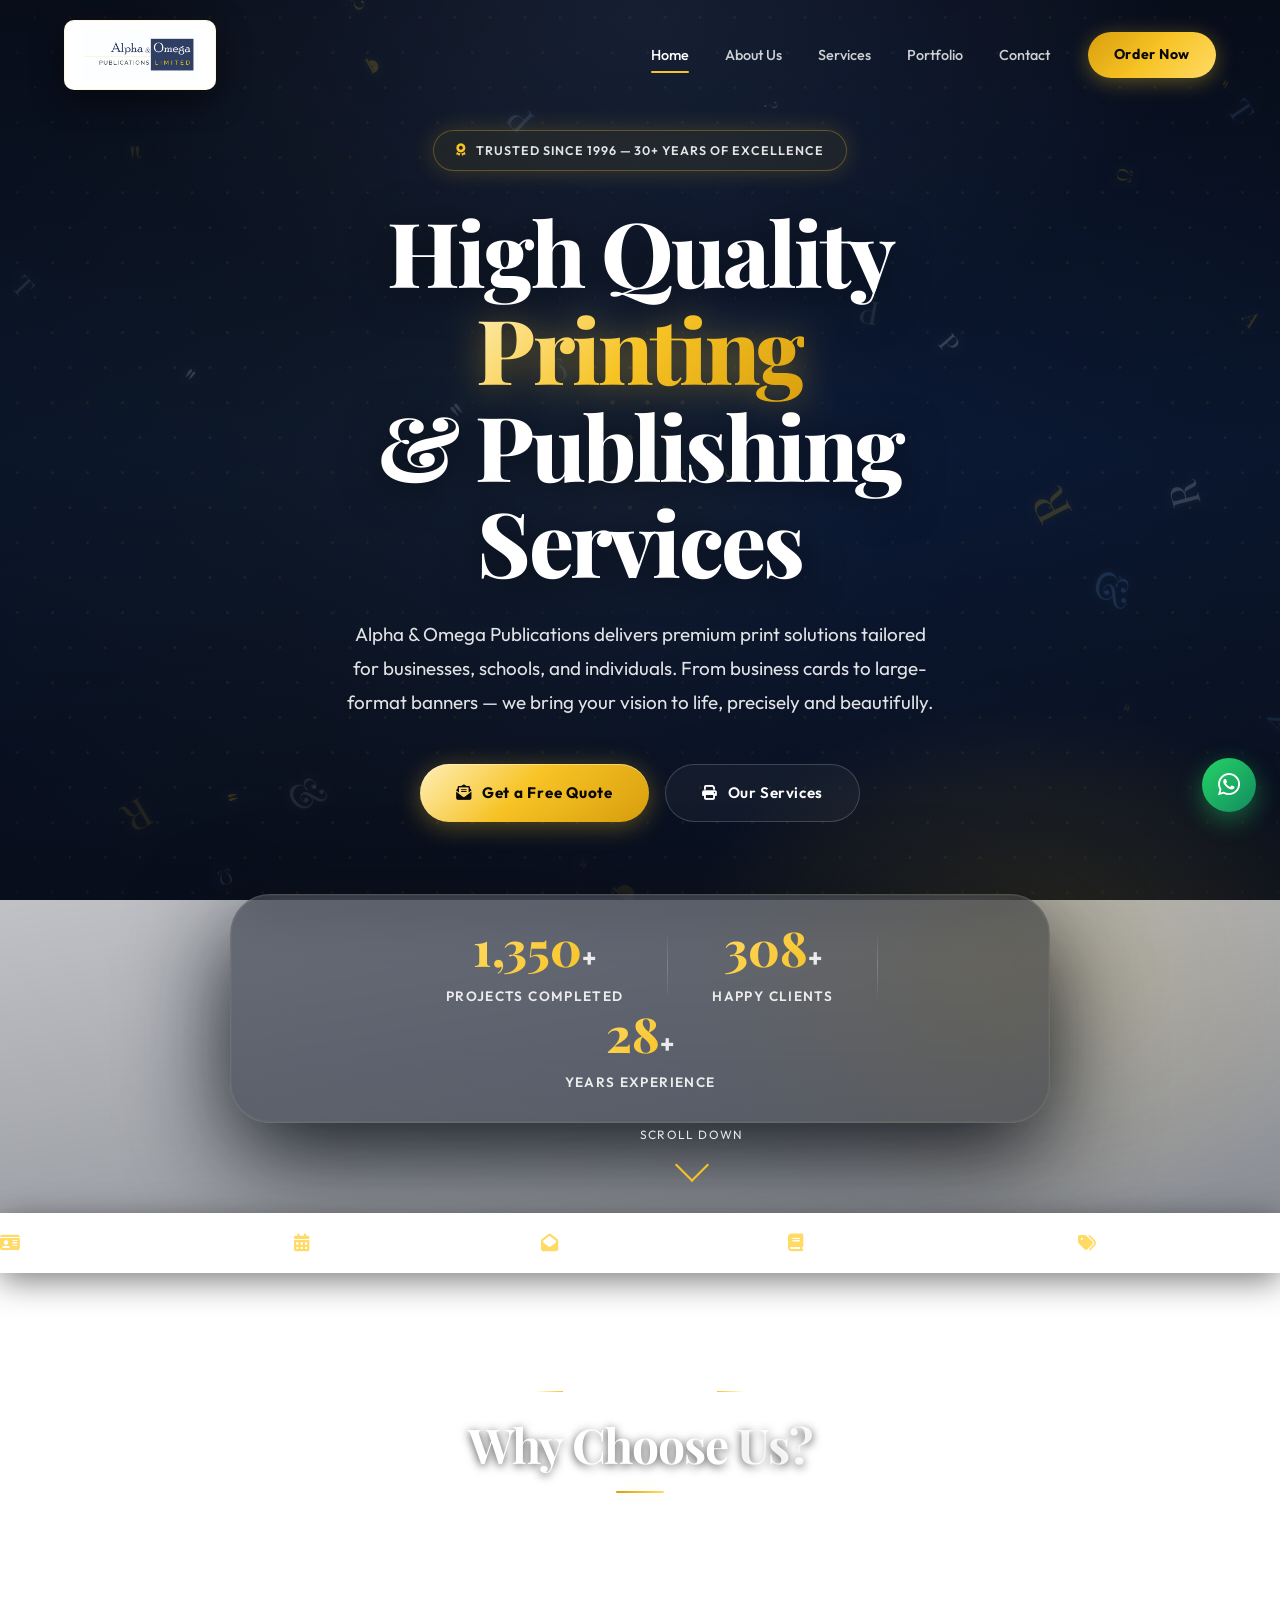
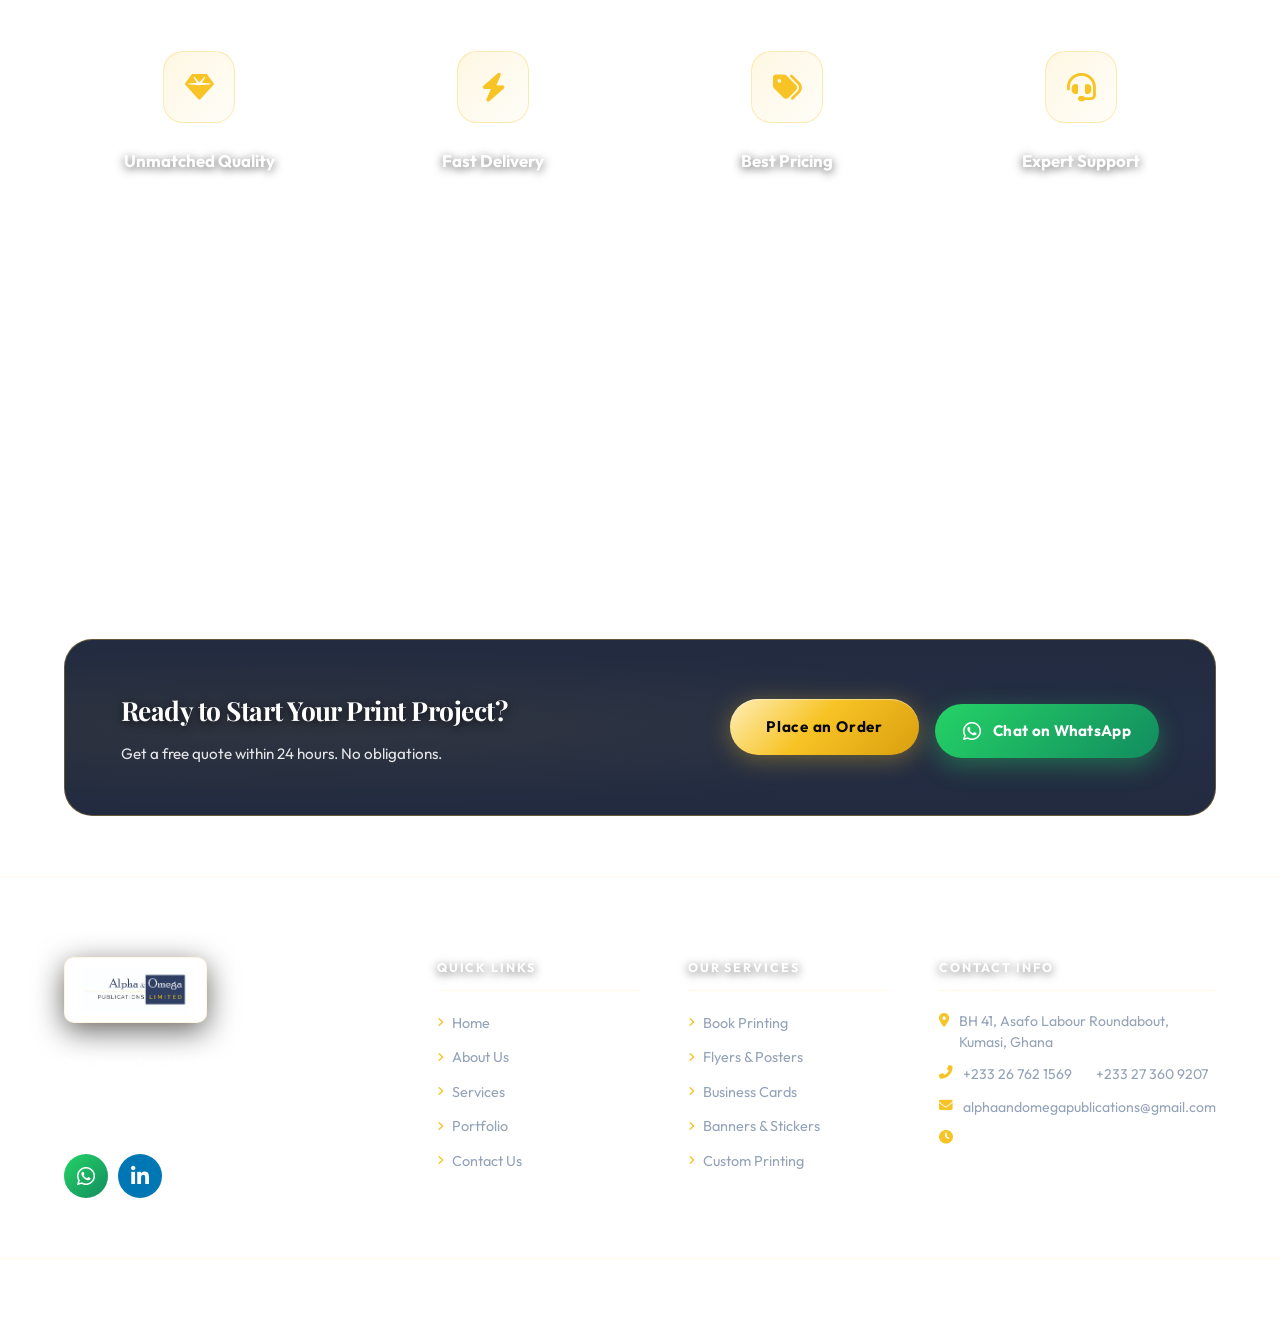
==== commit e853d03d: "Add files via upload" ====
--- a/about.html
+++ b/about.html
@@ -14,7 +14,7 @@
         }
     }());
     </script>
-    <meta name="viewport" content="width=1280" />
+    <meta name="viewport" content="width=device-width, initial-scale=1.0" />
     <meta name="description" content="About Alpha And Omega Publications &mdash; 30+ years of printing and publishing excellence in Kumasi, Ghana. Our mission, vision, values and trusted partners." />
     <meta name="keywords" content="about Alpha And Omega Publications, printing company Ghana, Kumasi printing press, publishing house Ghana" />
     <meta name="theme-color" content="#151b29" />
--- a/styles.css
+++ b/styles.css
@@ -0,0 +1,3465 @@
+/* ============================================================
+   Alpha & Omega Publications - styles.css
+   Author: Generated by Antigravity AI
+   ============================================================ */
+
+/*  RESET  */
+
+*, *::before, *::after { box-sizing: border-box; margin: 0; padding: 0; }
+
+/*  CSS CUSTOM PROPERTIES */
+:root {
+  /* $10M Premium Alpha & Omega Design System - Brand Aligned */
+  --navy:         #151b29;
+  --navy-mid:     #1c2436;
+  --navy-light:   #2a364f;
+  --navy-card:    #222b40;
+  --gold:         #f7c325;
+  --gold-light:   #ffdb66;
+  --gold-pale:    #ffefb8;
+  --gold-dark:    #d99f0e;
+  --gold-glow:    rgba(247, 195, 37, 0.2);
+  --accent:       #4c628e;
+  --accent-light: #6e8abf;
+  --accent-dim:   rgba(76, 98, 142, 0.15);
+  --blue:         #384869;
+  --blue-light:   #92a8d1;
+  --white:        #ffffff;
+  --off-white:    #f0f4f8;
+  --text-light:   #e2e8f0;
+  --text-muted:   #94a3b8;
+  --border:       rgba(247, 195, 37, 0.1);
+  --border-gold:  rgba(247, 195, 37, 0.3);
+  --glass:        rgba(34, 43, 64, 0.7);
+  --glass-light:  rgba(42, 54, 79, 0.65);
+  --shadow-deep:  0 32px 100px rgba(11, 15, 23, 0.95);
+  --shadow-card:  0 8px 40px rgba(11, 15, 23, 0.6);
+  --shadow-glow:  0 0 60px rgba(247, 195, 37, 0.12);
+  --shadow-accent:0 0 40px rgba(76, 98, 142, 0.25);
+  --shadow:       0 16px 40px rgba(11, 15, 23, 0.55);
+  --radius-xs:    6px;
+  --radius-sm:    10px;
+  --radius-md:    18px;
+  --radius-lg:    28px;
+  --radius-xl:    40px;
+  --transition:   all 0.45s cubic-bezier(0.16, 1, 0.3, 1);
+  --transition-fast: all 0.2s ease;
+  --font-head:    'Playfair Display', Georgia, serif;
+  --font-body:    'Outfit', 'Inter', system-ui, -apple-system, sans-serif;
+}
+
+
+/*  BASE  */
+html { scroll-behavior: smooth; font-size: 16px; -webkit-font-smoothing: antialiased; -moz-osx-font-smoothing: grayscale; }
+body {
+  font-family: var(--font-body);
+  background: transparent;
+  color: var(--text-light);
+  overflow-x: hidden;
+  line-height: 1.7;
+  min-height: 100vh;
+  -webkit-font-smoothing: antialiased;
+  -moz-osx-font-smoothing: grayscale;
+}
+img { max-width: 100%; height: auto; display: block; }
+a { text-decoration: none; color: inherit; }
+ul { list-style: none; }
+button { cursor: pointer; border: none; background: none; font-family: inherit; }
+
+.split-panel:focus-visible,
+.citations-open-book:focus-visible,
+.order-cat-header:focus-visible {
+  outline: 2px solid var(--gold);
+  outline-offset: 4px;
+}
+
+/*  SCROLLBAR  */
+::-webkit-scrollbar { width: 6px; }
+::-webkit-scrollbar-track { background: var(--navy); }
+::-webkit-scrollbar-thumb { background: var(--blue); border-radius: 3px; }
+
+/*  UTILITY  */
+.container  { max-width: 1200px; margin: 0 auto; padding: 0 24px; }
+.gold-text  { color: var(--gold); }
+.section    { padding: 100px 0; position: relative; }
+.why-cta-wrap { text-align: center; margin-top: 3rem; }
+.home-cta-section { padding: 60px 0; }
+.split-cta { pointer-events: none; }
+
+/* Canvas sits fixed behind everything */
+#parallax-canvas, #bg-canvas {
+  position: fixed;
+  top: 0; left: 0;
+  width: 100%; height: 100%;
+  z-index: -1;
+  pointer-events: none;
+}
+
+/* All page elements sit naturally above canvas, fully transparent by default */
+body, section, .section, header, footer,
+.about, .services-section, .portfolio, .contact, .order-platform,
+.marquee-strip, .cta-section, .footer-top, .footer-bottom {
+  background: transparent !important;
+}
+
+/* Cards and boxes: fully transparent, NO border, NO box-shadow */
+.service-card, .portfolio-card, .about-content, .contact-card,
+.contact-info, .mv-card, .why-card, .order-step,
+.order-platform-inner, .citations-open-book {
+  background: transparent !important;
+  border: none !important;
+  box-shadow: none !important;
+  backdrop-filter: none !important;
+  -webkit-backdrop-filter: none !important;
+}
+
+/* Form fields: subtle so they remain usable */
+.form-group input,
+.form-group textarea,
+.form-group select {
+  background: rgba(255,255,255,0.05) !important;
+  border: 1px solid rgba(255,255,255,0.12) !important;
+  color: #fff !important;
+}
+.form-group input:focus,
+.form-group textarea:focus,
+.form-group select:focus {
+  background: rgba(255,255,255,0.10) !important;
+  border-color: var(--gold) !important;
+  outline: none;
+}
+
+/* Text remains crisp on transparent backgrounds */
+p, li, span { color: rgba(255,255,255,0.88) !important; }
+h1, h2, h3, h4, h5, h6, strong { text-shadow: 0 2px 10px rgba(0,0,0,0.7); }
+
+/* Navbar: subtle dark tint only when scrolled */
+#navbar { background: transparent; }
+#navbar.scrolled {
+  background: rgba(2, 6, 18, 0.55) !important;
+  backdrop-filter: blur(20px);
+  -webkit-backdrop-filter: blur(20px);
+}
+
+/* All sections stack above canvas */
+header, section, .marquee-strip, footer {
+  position: relative;
+  z-index: 1;
+}
+
+
+/* Section Headers */
+.section-header { text-align: center; margin-bottom: 72px; }
+.section-label  {
+  display: inline-flex; align-items: center; gap: 10px;
+  font-size: 0.72rem; font-weight: 700; letter-spacing: 0.25em;
+  text-transform: uppercase; color: var(--gold); margin-bottom: 16px;
+}
+.section-label::before,
+.section-label::after {
+  content: '';
+  display: block; width: 28px; height: 1px;
+  background: linear-gradient(90deg, transparent, var(--gold));
+}
+.section-label::after { background: linear-gradient(90deg, var(--gold), transparent); }
+.section-title {
+  font-family: var(--font-head);
+  font-size: clamp(2.1rem, 4.5vw, 3rem);
+  color: var(--white); line-height: 1.15; margin-bottom: 18px;
+  letter-spacing: -0.025em;
+}
+.section-desc  { color: var(--text-muted); max-width: 580px; margin: 0 auto; font-size: 1.05rem; }
+.section-line  {
+  width: 48px; height: 2px;
+  background: linear-gradient(90deg, var(--gold-dark), var(--gold-light));
+  margin: 18px auto;
+  border-radius: 2px;
+  box-shadow: 0 0 12px var(--gold-glow);
+}
+
+/* Buttons */
+.btn {
+  display: inline-flex; align-items: center; gap: 10px;
+  padding: 15px 36px; border-radius: 50px; font-weight: 600;
+  font-size: 0.95rem; transition: var(--transition); letter-spacing: 0.04em;
+  position: relative; overflow: hidden; z-index: 1;
+}
+.btn::after {
+  content: ''; position: absolute; inset: 0; z-index: -1;
+  background: linear-gradient(120deg,
+    transparent 30%, rgba(255,255,255,0.35) 50%, transparent 70%);
+  transform: translateX(-160%) skewX(-18deg);
+  transition: transform 0.55s ease;
+}
+.btn:hover::after { transform: translateX(160%) skewX(-18deg); }
+
+.btn-gold {
+  background: linear-gradient(135deg, var(--gold-pale) 0%, var(--gold) 45%, var(--gold-dark) 100%);
+  color: #0a0808;
+  font-weight: 700;
+  box-shadow: 0 4px 24px rgba(247,195,37,0.35), 0 1px 0 rgba(255,255,255,0.4) inset;
+  letter-spacing: 0.05em;
+}
+.btn-gold:hover {
+  box-shadow: 0 8px 40px rgba(247,195,37,0.55), 0 1px 0 rgba(255,255,255,0.5) inset;
+  transform: translateY(-3px) scale(1.02);
+  filter: brightness(1.08);
+}
+.btn-outline {
+  border: 1px solid rgba(255,255,255,0.18);
+  color: var(--white);
+  background: rgba(255,255,255,0.04);
+  backdrop-filter: blur(20px) saturate(150%);
+  -webkit-backdrop-filter: blur(20px) saturate(150%);
+}
+.btn-outline:hover {
+  border-color: var(--accent-light);
+  background: var(--accent-dim);
+  box-shadow: var(--shadow-accent);
+  transform: translateY(-3px);
+}
+.btn-full { width: 100%; justify-content: center; }
+
+/* Scroll-reveal */
+[data-aos] {
+  opacity: 0; transform: translateY(30px);
+  transition: opacity 0.6s ease, transform 0.6s ease;
+}
+[data-aos].visible {
+  opacity: 1; transform: translateY(0);
+}
+
+/*  PRELOADER  */
+#preloader {
+  position: fixed; inset: 0; z-index: 9999;
+  background: var(--navy);
+  display: flex; align-items: center; justify-content: center;
+  transition: opacity 0.6s ease, visibility 0.6s ease;
+}
+#preloader.hidden { opacity: 0; visibility: hidden; }
+.preloader-inner  { 
+  text-align: center; 
+  display: flex;
+  flex-direction: column;
+  align-items: center;
+}
+.preloader-img {
+  width: 140px;
+  max-width: 80vw;
+  height: auto;
+  border-radius: 12px;
+  margin-bottom: 30px;
+  animation: preloadPulse 2s ease-in-out infinite;
+  box-shadow: 0 4px 20px rgba(0,0,0,0.5);
+  background: white;
+  padding: 10px;
+}
+@keyframes preloadPulse {
+  0%,100% { opacity:1; transform:translateY(0) scale(1); filter: drop-shadow(0 0 10px rgba(254, 198, 37, 0.2)); }
+  50%      { opacity:0.8; transform:translateY(-8px) scale(0.98); filter: drop-shadow(0 0 25px rgba(254, 198, 37, 0.6)); }
+}
+.preloader-spinner {
+  width: 48px;
+  height: 48px;
+  border-radius: 50%;
+  border: 4px solid rgba(255,255,255,0.1);
+  border-top-color: var(--gold);
+  border-right-color: var(--gold-light);
+  animation: preloadSpin 1s cubic-bezier(0.4, 0, 0.2, 1) infinite;
+}
+@keyframes preloadSpin {
+  0% { transform: rotate(0deg); }
+  100% { transform: rotate(360deg); }
+}
+
+/*  NAVBAR  */
+#navbar {
+  position: fixed; top: 0; left: 0; right: 0; z-index: 999;
+  transition: var(--transition);
+  padding: 20px 0;
+}
+#navbar.scrolled {
+  background: rgba(21, 27, 41, 0.82);
+  backdrop-filter: blur(40px) saturate(180%);
+  -webkit-backdrop-filter: blur(40px) saturate(180%);
+  padding: 12px 0;
+  box-shadow: 0 1px 0 rgba(255,255,255,0.06), 0 20px 60px rgba(0,0,0,0.6);
+  border-bottom: 1px solid rgba(255,255,255,0.05);
+}
+.nav-container {
+  max-width: 1200px; margin: 0 auto; padding: 0 24px;
+  display: flex; align-items: center; justify-content: space-between;
+}
+.logo {
+  display: flex; align-items: center; gap: 12px;
+  text-decoration:none;
+}
+.logo-symbol {
+  font-family: var(--font-head); font-size: 1.8rem;
+  color: var(--gold); line-height: 1;
+  text-shadow: 0 0 20px rgba(255, 223, 123,0.4);
+}
+.logo-text { display:flex; flex-direction:column; line-height:1.1; }
+.logo-main { font-size: 1.05rem; font-weight: 700; color: var(--white); letter-spacing:0.02em; }
+.logo-sub  { font-size: 0.68rem; font-weight: 500; color: var(--gold); letter-spacing:0.15em; text-transform:uppercase; }
+
+/*  Real Company Logo Image  */
+.logo-img {
+  height: 52px;
+  width: auto;
+  object-fit: contain;
+  background: #ffffff;
+  padding: 5px 10px;
+  border-radius: 8px;
+  box-shadow: 0 2px 12px rgba(0,0,0,0.25);
+  display: block;
+  transition: var(--transition);
+}
+.logo-img:hover {
+  box-shadow: 0 4px 20px rgba(80,140,255,0.35);
+  transform: scale(1.03);
+}
+.footer-logo-img {
+  height: 46px;
+}
+
+.nav-links {
+  display: flex; align-items: center; gap: 8px;
+}
+.nav-link {
+  padding: 8px 14px; font-size: 0.9rem; font-weight: 500;
+  color: rgba(255,255,255,0.8); border-radius: 6px;
+  transition: var(--transition); position:relative;
+}
+.nav-link::after {
+  content:''; position:absolute; bottom:2px; left:50%; transform:translateX(-50%);
+  width:0; height:2px; background:var(--gold); border-radius:2px;
+  transition: width 0.3s ease;
+}
+.nav-link:hover, .nav-link.active { color: var(--white); }
+.nav-link:hover::after, .nav-link.active::after { width: calc(100% - 28px); }
+.nav-cta {
+  margin-left: 16px; padding: 11px 26px;
+  background: linear-gradient(135deg, var(--gold-dark), var(--gold), var(--gold-light));
+  color: #0a0808; font-weight: 700; font-size: 0.88rem;
+  border-radius: 50px; letter-spacing: 0.04em;
+  box-shadow: 0 4px 20px rgba(247,195,37,0.35);
+  transition: var(--transition);
+}
+.nav-cta:hover {
+  transform: translateY(-2px) scale(1.03);
+  box-shadow: 0 8px 30px rgba(247,195,37,0.5);
+  filter: brightness(1.06);
+}
+
+/* Hamburger */
+.hamburger {
+  display: none; flex-direction: column; gap: 5px;
+  width: 38px; height: 38px; padding: 8px;
+  border-radius: 8px; border: 1px solid var(--border);
+  background: var(--glass); backdrop-filter: blur(10px);
+  transition: var(--transition);
+}
+.hamburger span {
+  display: block; height: 2px; background: var(--white);
+  border-radius: 2px; transition: var(--transition);
+}
+.hamburger.open span:nth-child(1) { transform: translateY(7px) rotate(45deg); }
+.hamburger.open span:nth-child(2) { opacity: 0; transform: scaleX(0); }
+.hamburger.open span:nth-child(3) { transform: translateY(-7px) rotate(-45deg); }
+.mobile-overlay {
+  display: none; position: fixed; inset: 0; z-index: 998;
+  background: rgba(0,0,0,0.6); backdrop-filter: blur(4px);
+}
+.mobile-overlay.show { display: block; }
+
+/*  HERO  */
+.hero {
+  min-height: 100vh; display: flex; align-items: center;
+  position: relative; overflow: hidden; padding: 130px 24px 90px;
+  background: transparent;
+}
+.hero-bg {
+  position: absolute; inset: 0;
+  background-image: url('hero_bg.png');
+  background-size: cover; background-position: center;
+  transform-origin: center; transition: transform 10s ease-out;
+  will-change: transform;
+  opacity: 0.18;
+  filter: blur(1px);
+}
+.hero-overlay {
+  position: absolute; inset: 0;
+  background:
+    radial-gradient(ellipse 70% 50% at 50% 0%, rgba(76,98,142,0.18) 0%, transparent 60%),
+    radial-gradient(ellipse 50% 40% at 80% 80%, rgba(247,195,37,0.08) 0%, transparent 55%),
+    linear-gradient(170deg, rgba(21,27,41,0.82) 0%, rgba(28,36,54,0.7) 50%, rgba(21,27,41,0.92) 100%);
+}
+.hero-particles {
+  position: absolute; inset: 0; overflow: hidden; pointer-events: none;
+}
+.particle {
+  position: absolute; border-radius: 50%;
+  background: radial-gradient(circle, rgba(247,195,37,0.6) 0%, transparent 70%);
+  animation: floatParticle linear infinite;
+}
+@keyframes floatParticle {
+  0%   { transform: translateY(0) rotate(0deg) scale(1); opacity: 0.7; }
+  50%  { opacity: 0.3; }
+  100% { transform: translateY(-100vh) rotate(720deg) scale(0.3); opacity: 0; }
+}
+.hero-content {
+  position: relative; z-index: 2; max-width: 820px; margin: 0 auto;
+  text-align: center;
+}
+.hero-badge {
+  display: inline-flex; align-items: center; gap: 10px;
+  padding: 9px 22px; border-radius: 50px;
+  border: 1px solid var(--border-gold);
+  background: rgba(247,195,37,0.07);
+  backdrop-filter: blur(12px);
+  font-size: 0.78rem; font-weight: 600; color: var(--gold);
+  margin-bottom: 32px; letter-spacing: 0.08em; text-transform: uppercase;
+  animation: fadeInDown 0.8s ease 0.2s both;
+  box-shadow: 0 0 24px var(--gold-glow);
+}
+.hero-title {
+  font-family: var(--font-head);
+  font-size: clamp(2.9rem, 7.5vw, 5.6rem);
+  font-weight: 800; line-height: 1.08; color: var(--white);
+  letter-spacing: -0.03em;
+  margin-bottom: 28px;
+  animation: fadeInUp 0.9s ease 0.4s both;
+  text-shadow: 0 4px 40px rgba(0,0,0,0.6);
+}
+.hero-title .gold-text {
+  background: linear-gradient(135deg, var(--gold-pale), var(--gold), var(--gold-dark));
+  -webkit-background-clip: text;
+  background-clip: text;
+  -webkit-text-fill-color: transparent;
+  text-shadow: none;
+  filter: drop-shadow(0 2px 18px rgba(247,195,37,0.4));
+}
+.hero-desc {
+  font-size: clamp(1rem, 2.2vw, 1.18rem); color: rgba(232,228,245,0.72);
+  max-width: 600px; margin: 0 auto 44px;
+  animation: fadeInUp 0.9s ease 0.6s both;
+  line-height: 1.8;
+}
+.hero-actions {
+  display: flex; gap: 16px; justify-content: center; flex-wrap: wrap;
+  margin-bottom: 72px;
+  animation: fadeInUp 0.9s ease 0.8s both;
+}
+.hero-stats {
+  display: flex; align-items: center; justify-content: center; gap: 0;
+  background: rgba(21,27,41,0.5);
+  backdrop-filter: blur(28px) saturate(160%);
+  -webkit-backdrop-filter: blur(28px) saturate(160%);
+  border: 1px solid rgba(255,255,255,0.08);
+  border-top: 1px solid rgba(255,255,255,0.12);
+  border-radius: var(--radius-xl);
+  padding: 28px 52px; flex-wrap: wrap;
+  box-shadow: var(--shadow-deep), 0 0 0 1px rgba(247,195,37,0.06) inset;
+  animation: fadeInUp 0.9s ease 1s both;
+}
+.stat { text-align: center; padding: 0 44px; }
+.stat-num { 
+  font-family: var(--font-head); font-size: 2.8rem; font-weight: 800; 
+  background: linear-gradient(135deg, var(--gold-light), var(--gold));
+  -webkit-background-clip: text;
+  background-clip: text;
+  -webkit-text-fill-color: transparent;
+}
+.stat-plus { font-size: 1.6rem; color: var(--gold); font-weight: 700; }
+.stat p { font-size: 0.85rem; color: var(--text-light); margin-top: 6px; font-weight: 600; text-transform: uppercase; letter-spacing: 0.1em; }
+.stat-divider { width: 1px; height: 70px; background: linear-gradient(to bottom, rgba(255,255,255,0), rgba(255,255,255,0.2), rgba(255,255,255,0)); flex-shrink: 0; }
+.hero-scroll-indicator {
+  position: absolute; bottom: 36px; left: 50%; transform: translateX(-50%);
+  display: flex; flex-direction: column; align-items: center; gap: 8px;
+  color: rgba(255,255,255,0.4); font-size: 0.75rem; letter-spacing: 0.1em;
+  text-transform: uppercase; z-index: 2;
+  animation: fadeInUp 1s ease 1.2s both;
+}
+.scroll-arrow {
+  width: 24px; height: 24px; border-right: 2px solid var(--gold);
+  border-bottom: 2px solid var(--gold); transform: rotate(45deg);
+  animation: scrollBounce 1.5s ease-in-out infinite;
+}
+@keyframes scrollBounce {
+  0%,100% { transform: rotate(45deg) translateY(0); opacity:1; }
+  50%      { transform: rotate(45deg) translateY(6px); opacity:0.5; }
+}
+
+/* Hero Animations */
+@keyframes fadeInDown { from { opacity:0; transform:translateY(-20px); } to { opacity:1; transform:translateY(0); } }
+@keyframes fadeInUp   { from { opacity:0; transform:translateY(20px);  } to { opacity:1; transform:translateY(0); } }
+
+/*  MARQUEE STRIP  */
+.marquee-strip {
+  background: linear-gradient(90deg, var(--navy-light), var(--blue), var(--navy-light));
+  border-top: 1px solid rgba(255,255,255,0.1);
+  border-bottom: 1px solid rgba(255,255,255,0.1);
+  padding: 16px 0; overflow: hidden;
+  box-shadow: 0 8px 32px rgba(0,0,0,0.5);
+}
+.marquee-track {
+  display: flex; gap: 48px; width: max-content;
+  animation: marqueeSlide 28s linear infinite;
+}
+.marquee-track span {
+  display: flex; align-items: center; gap: 12px;
+  font-size: 0.95rem; font-weight: 700; color: var(--white);
+  white-space: nowrap; text-transform: uppercase; letter-spacing: 0.1em;
+}
+.marquee-track span i { font-size: 1.1rem; color: var(--gold-light); }
+.marquee-sep { color: var(--gold); opacity: 0.3; }
+@keyframes marqueeSlide { from { transform: translateX(0); } to { transform: translateX(-50%); } }
+
+/* Accessibility: reduce heavy motion when the user asks for less animation */
+@media (prefers-reduced-motion: reduce) {
+  html { scroll-behavior: auto; }
+  *, *::before, *::after {
+    animation-duration: 0.01ms !important;
+    animation-iteration-count: 1 !important;
+    transition-duration: 0.01ms !important;
+  }
+  .marquee-track { animation: none !important; transform: none !important; }
+  .hero-scroll-indicator { display: none !important; }
+}
+
+/*  ABOUT  */
+.about {
+  background: rgba(33, 30, 46,0.72);
+  backdrop-filter: blur(12px);
+}
+.about-grid {
+  display: grid; grid-template-columns: 1fr 1fr; gap: 72px;
+  align-items: center;
+}
+.about-image-wrapper { position: relative; }
+.about-image-main {
+  border-radius: var(--radius-lg); overflow: hidden;
+  box-shadow: var(--shadow);
+  border: 3px solid var(--border);
+}
+.about-image-main img {
+  width: 100%; height: 420px; object-fit: cover;
+  transition: transform 0.6s ease;
+}
+.about-image-main:hover img { transform: scale(1.04); }
+.about-badge-card {
+  position: absolute; bottom: -24px; right: -24px;
+  background: linear-gradient(135deg, var(--blue), var(--navy-light));
+  color: var(--white); border-radius: var(--radius-md);
+  padding: 18px 24px; display: flex; align-items: center; gap: 14px;
+  box-shadow: 0 16px 40px rgba(74, 67, 99, 0.4);
+  font-size: 0.9rem; font-weight: 600;
+  border: 1px solid rgba(255,255,255,0.15);
+}
+.about-badge-card i { font-size: 1.8rem; color: var(--gold-light); }
+.about-badge-card p { font-size: 0.75rem; opacity:0.8; margin-top:2px; }
+.exp-badge {
+  position: absolute; top: -20px; left: -20px;
+  background: linear-gradient(135deg, var(--gold-light), var(--gold-dark));
+  border: 2px solid rgba(255,255,255,0.2);
+  border-radius: 50%; width: 96px; height: 96px;
+  display: flex; flex-direction: column; align-items: center; justify-content: center;
+  box-shadow: 0 12px 32px rgba(254, 198, 37, 0.4);
+}
+.exp-num  { font-family: var(--font-head); font-size: 2rem; color: var(--navy); font-weight: 800; line-height:1; text-shadow: 0 1px 1px rgba(255,255,255,0.4); }
+.exp-label { font-size: 0.6rem; text-align: center; color: var(--navy); font-weight: 700; text-transform: uppercase; letter-spacing: 0.05em; line-height:1.3; }
+
+.about-intro {
+  font-size: 1.1rem; color: var(--white); margin-bottom: 16px; line-height: 1.7;
+}
+.about-text { color: var(--text-muted); margin-bottom: 32px; }
+.mv-cards   { display: flex; flex-direction: column; gap: 16px; margin-bottom: 28px; }
+.mv-card {
+  display: flex; gap: 16px; align-items: flex-start;
+  background: rgba(255, 255, 255, 0.02); 
+  border: 1px solid rgba(255,255,255,0.06);
+  border-radius: var(--radius-md); padding: 24px;
+  backdrop-filter: blur(16px); transition: var(--transition);
+  box-shadow: 0 8px 24px rgba(0,0,0,0.2);
+}
+.mv-card:hover { 
+  background: rgba(74, 67, 99, 0.08); 
+  border-color: rgba(74, 67, 99, 0.3); 
+  box-shadow: var(--shadow-glow);
+}
+.mv-icon {
+  width: 48px; height: 48px; border-radius: 12px; flex-shrink:0;
+  background: linear-gradient(135deg, var(--blue), var(--blue-light));
+  display: flex; align-items: center; justify-content: center;
+  color: var(--white); font-size: 1.2rem;
+  box-shadow: 0 4px 12px rgba(74, 67, 99, 0.3);
+}
+.mv-card h4 { color: var(--white); font-size: 1rem; font-weight: 600; margin-bottom: 6px; }
+.mv-card p  { color: var(--text-muted); font-size: 0.9rem; }
+.about-features {
+  display: grid; grid-template-columns: 1fr 1fr; gap: 10px;
+}
+.feature-item {
+  display: flex; align-items: center; gap: 8px;
+  color: var(--text-light); font-size: 0.9rem; font-weight: 500;
+}
+.feature-item i { color: var(--gold); font-size: 0.85rem; }
+
+/*  SERVICES SPLIT / DIVISION  */
+.services-split-container {
+  display: flex;
+  width: 100%;
+  height: 60vh;
+  min-height: 400px;
+  margin-bottom: 64px;
+  border-radius: var(--radius-lg);
+  overflow: hidden;
+  box-shadow: var(--shadow);
+  border: 1px solid var(--border);
+  position: relative;
+  z-index: 5;
+}
+.split-panel {
+  flex: 1;
+  position: relative;
+  overflow: hidden;
+  cursor: pointer;
+  transition: flex 0.8s cubic-bezier(0.165, 0.84, 0.44, 1), filter 0.8s ease;
+  display: flex;
+  align-items: center;
+  justify-content: center;
+  text-align: center;
+  padding: 40px;
+  background-size: cover;
+  background-position: center;
+}
+.services-split-container:hover .split-panel {
+  filter: grayscale(80%) brightness(0.6);
+  flex: 0.6;
+}
+.services-split-container .split-panel:hover,
+.services-split-container .split-panel.active-split {
+  flex: 3;
+  filter: grayscale(0%) brightness(1.1);
+}
+.split-print {
+  background-image: linear-gradient(135deg, rgba(12, 38, 66, 0.75), rgba(8, 25, 43, 0.95));
+}
+.split-books {
+  background-image: linear-gradient(135deg, rgba(66, 18, 18, 0.75), rgba(46, 12, 12, 0.95));
+}
+.split-overlay {
+  position: absolute; inset: 0; background: rgba(33, 30, 46, 0.4);
+  z-index: 2; transition: opacity 0.8s ease;
+}
+.split-panel:hover .split-overlay,
+.split-panel.active-split .split-overlay { opacity: 0; }
+
+.split-content {
+  position: relative; z-index: 3; color: var(--white);
+  transition: transform 0.8s cubic-bezier(0.165, 0.84, 0.44, 1);
+  display: flex; flex-direction: column; align-items: center; justify-content: center;
+  width: 100%;
+}
+.split-icon-wrapper i { font-size: 3.5rem; color: var(--gold); margin-bottom: 24px; transition: transform 0.6s ease; }
+.split-panel:hover .split-icon-wrapper i, .split-panel.active-split .split-icon-wrapper i { transform: scale(1.1); }
+.split-content h2 { font-family: var(--font-head); font-size: 2.8rem; margin-bottom: 0; text-transform: uppercase; letter-spacing: 0.05em; transition: margin 0.6s ease; }
+.split-hidden-details {
+  max-width: 600px; max-height: 0; opacity: 0; overflow: hidden;
+  transition: all 0.8s cubic-bezier(0.165, 0.84, 0.44, 1); margin-top: 0;
+}
+.split-panel.active-split .split-content h2,
+.split-panel:hover .split-content h2 {
+  margin-bottom: 20px;
+}
+.split-panel.active-split .split-hidden-details,
+.split-panel:hover .split-hidden-details {
+  max-height: 400px; opacity: 1; margin-top: 10px;
+}
+.split-hidden-details p {
+  color: #fff; font-size: 1.05rem; line-height: 1.6; opacity: 0.9; margin-bottom: 30px;
+}
+.split-cta { font-size: 0.95rem; padding: 12px 28px; border-radius: 50px; }
+
+@media (max-width: 768px) {
+  .services-split-container { display: flex; flex-direction: column; }
+  .services-split-container:hover .split-panel { flex: 1; filter: grayscale(0%) brightness(1); }
+  .services-split-container .split-panel:hover, .services-split-container .split-panel.active-split { flex: 1; }
+  .split-hidden-details { max-height: max-content; opacity: 1; margin-top: 20px; }
+  .split-content h2 { margin-bottom: 20px; }
+  .split-panel { min-height: 400px; }
+}
+
+@media (max-width: 380px) {
+  .service-icon-wrap{ width: 54px; height: 54px; font-size: 1.4rem; }
+  .services-split-container { margin-bottom: 40px; border-radius: var(--radius-md); }
+  .split-panel      { padding: 40px 16px; height: auto; min-height: 350px; }
+  .split-content i  { font-size: 2rem; margin-bottom: 12px; }
+  .split-content h2 { font-size: 1.8rem; }
+  .split-content p  { display: none; }
+
+  /* Why Us */
+  .why-grid     { grid-template-columns: 1fr; }
+  .why-card     { padding: 32px 18px; }
+  .why-icon     { width: 60px; height: 60px; font-size: 1.5rem; }
+
+  /* Portfolio & Clients */
+  .portfolio-grid    { grid-template-columns: 1fr; }
+  .portfolio-filters { gap: 8px; }
+  .filter-btn        { padding: 8px 16px; font-size: 0.82rem; }
+  .sponsors-track { gap: 24px; }
+  .sponsors-track img { width: 52px; height: 52px; }
+  .sponsors-title { font-size: 1.2rem; margin-bottom: 24px; }
+
+  /* Testimonials */
+  .testimonial-card  { padding: 24px 16px; }
+  .stars             { font-size: 0.85rem; }
+
+  /* Contact */
+  .contact-form-wrap { padding: 20px 16px; }
+  .info-card         { padding: 14px; gap: 12px; }
+  .info-icon         { width: 38px; height: 38px; font-size: 0.9rem; }
+  .social-links      { gap: 8px; }
+
+  /* Order Platform */
+  .order-platform-inner   { padding: 24px 16px; border-radius: var(--radius-md); }
+  .service-selector-grid  { grid-template-columns: 1fr; gap: 10px; }
+  .service-option-card    { padding: 14px 8px; gap: 6px; }
+  .service-option-card i  { font-size: 1.25rem; }
+  .step-indicator h4      { font-size: 1.1rem; }
+  .order-step-nav         { flex-direction: column-reverse; gap: 10px; }
+  .order-step-nav .btn    { width: 100%; justify-content: center; }
+  .order-modal-content    { padding: 28px 16px; }
+  .order-modal-actions    { flex-direction: column; gap: 10px; }
+  .order-modal-actions .btn { width: 100%; justify-content: center; }
+  .order-modal-ref        { flex-direction: column; gap: 4px; text-align: center; }
+  .file-drop-content      { padding: 24px 16px; }
+  .file-drop-content i    { font-size: 1.8rem; }
+
+  /* Footer */
+  .footer-grid    { grid-template-columns: 1fr; gap: 28px; }
+  .footer-top     { padding: 48px 0 32px; }
+  .footer-social  { gap: 8px; }
+}
+
+.stat-num {
+  font-family: var(--font-head);
+  font-size: 3rem; font-weight: 800; line-height: 1;
+  background: linear-gradient(135deg, var(--gold-light), var(--gold));
+  -webkit-background-clip: text;
+  background-clip: text;
+  -webkit-text-fill-color: transparent;
+}
+.stat-plus { font-size: 1.6rem; color: var(--gold); font-weight: 700; }
+.stat p { font-size: 0.85rem; color: var(--text-light); margin-top: 6px; font-weight: 600; text-transform: uppercase; letter-spacing: 0.1em; }
+.stat-divider { width: 1px; height: 70px; background: linear-gradient(to bottom, rgba(255,255,255,0), rgba(255,255,255,0.2), rgba(255,255,255,0)); flex-shrink: 0; }
+.hero-scroll-indicator {
+  position: absolute; bottom: 36px; left: 50%; transform: translateX(-50%);
+  display: flex; flex-direction: column; align-items: center; gap: 8px;
+  color: rgba(255,255,255,0.4); font-size: 0.75rem; letter-spacing: 0.1em;
+  text-transform: uppercase; z-index: 2;
+  animation: fadeInUp 1s ease 1.2s both;
+}
+.scroll-arrow {
+  width: 24px; height: 24px; border-right: 2px solid var(--gold);
+  border-bottom: 2px solid var(--gold); transform: rotate(45deg);
+  animation: scrollBounce 1.5s ease-in-out infinite;
+}
+@keyframes scrollBounce {
+  0%,100% { transform: rotate(45deg) translateY(0); opacity:1; }
+  50%      { transform: rotate(45deg) translateY(6px); opacity:0.5; }
+}
+
+/* Hero Animations */
+@keyframes fadeInDown { from { opacity:0; transform:translateY(-20px); } to { opacity:1; transform:translateY(0); } }
+@keyframes fadeInUp   { from { opacity:0; transform:translateY(20px);  } to { opacity:1; transform:translateY(0); } }
+
+/*  MARQUEE STRIP  */
+.marquee-strip {
+  background: linear-gradient(90deg, var(--navy-light), var(--blue), var(--navy-light));
+  border-top: 1px solid rgba(255,255,255,0.1);
+  border-bottom: 1px solid rgba(255,255,255,0.1);
+  padding: 16px 0; overflow: hidden;
+  box-shadow: 0 8px 32px rgba(0,0,0,0.5);
+}
+.marquee-track {
+  display: flex; gap: 48px; width: max-content;
+  animation: marqueeSlide 28s linear infinite;
+}
+.marquee-track span {
+  display: flex; align-items: center; gap: 12px;
+  font-size: 0.95rem; font-weight: 700; color: var(--white);
+  white-space: nowrap; text-transform: uppercase; letter-spacing: 0.1em;
+}
+.marquee-track span i { font-size: 1.1rem; color: var(--gold-light); }
+@keyframes marqueeSlide { from { transform: translateX(0); } to { transform: translateX(-50%); } }
+
+/*  ABOUT  */
+.about {
+  background: rgba(33, 30, 46,0.72);
+  backdrop-filter: blur(12px);
+}
+.about-grid {
+  display: grid; grid-template-columns: 1fr 1fr; gap: 72px;
+  align-items: center;
+}
+.about-image-wrapper { position: relative; }
+.about-image-main {
+  border-radius: var(--radius-lg); overflow: hidden;
+  box-shadow: var(--shadow);
+  border: 3px solid var(--border);
+}
+.about-image-main img {
+  width: 100%; height: 420px; object-fit: cover;
+  transition: transform 0.6s ease;
+}
+.about-image-main:hover img { transform: scale(1.04); }
+.about-badge-card {
+  position: absolute; bottom: -24px; right: -24px;
+  background: linear-gradient(135deg, var(--blue), var(--navy-light));
+  color: var(--white); border-radius: var(--radius-md);
+  padding: 18px 24px; display: flex; align-items: center; gap: 14px;
+  box-shadow: 0 16px 40px rgba(74, 67, 99, 0.4);
+  font-size: 0.9rem; font-weight: 600;
+  border: 1px solid rgba(255,255,255,0.15);
+}
+.about-badge-card i { font-size: 1.8rem; color: var(--gold-light); }
+.about-badge-card p { font-size: 0.75rem; opacity:0.8; margin-top:2px; }
+.exp-badge {
+  position: absolute; top: -20px; left: -20px;
+  background: linear-gradient(135deg, var(--gold-light), var(--gold-dark));
+  border: 2px solid rgba(255,255,255,0.2);
+  border-radius: 50%; width: 96px; height: 96px;
+  display: flex; flex-direction: column; align-items: center; justify-content: center;
+  box-shadow: 0 12px 32px rgba(254, 198, 37, 0.4);
+}
+.exp-num  { font-family: var(--font-head); font-size: 2rem; color: var(--navy); font-weight: 800; line-height:1; text-shadow: 0 1px 1px rgba(255,255,255,0.4); }
+.exp-label { font-size: 0.6rem; text-align: center; color: var(--navy); font-weight: 700; text-transform: uppercase; letter-spacing: 0.05em; line-height:1.3; }
+
+.about-intro {
+  font-size: 1.1rem; color: var(--white); margin-bottom: 16px; line-height: 1.7;
+}
+.about-text { color: var(--text-muted); margin-bottom: 32px; }
+.mv-cards   { display: flex; flex-direction: column; gap: 16px; margin-bottom: 28px; }
+.mv-card {
+  display: flex; gap: 16px; align-items: flex-start;
+  background: rgba(255, 255, 255, 0.02);
+  border: 1px solid rgba(255,255,255,0.06);
+  border-radius: var(--radius-md); padding: 24px;
+  backdrop-filter: blur(16px); transition: var(--transition);
+  box-shadow: 0 8px 24px rgba(0,0,0,0.2);
+}
+.mv-card:hover {
+  background: rgba(74, 67, 99, 0.08); /* slight highlight */
+  border-color: rgba(74, 67, 99, 0.3);
+  box-shadow: var(--shadow-glow);
+}
+.mv-icon {
+  width: 48px; height: 48px; border-radius: 12px; flex-shrink:0;
+  background: linear-gradient(135deg, var(--blue), var(--blue-light));
+  display: flex; align-items: center; justify-content: center;
+  color: var(--white); font-size: 1.2rem;
+  box-shadow: 0 4px 12px rgba(74, 67, 99, 0.3);
+}
+.mv-card h4 { color: var(--white); font-size: 1rem; font-weight: 600; margin-bottom: 6px; }
+.mv-card p  { color: var(--text-muted); font-size: 0.9rem; }
+.about-features {
+  display: grid; grid-template-columns: 1fr 1fr; gap: 10px;
+}
+.feature-item {
+  display: flex; align-items: center; gap: 8px;
+  color: var(--text-light); font-size: 0.9rem; font-weight: 500;
+}
+.feature-item i { color: var(--gold); font-size: 0.85rem; }
+
+/*  SERVICES SPLIT / DIVISION  */
+.services-split-container {
+  display: flex;
+  width: 100%;
+  height: 60vh;
+  min-height: 400px;
+  margin-bottom: 64px;
+  border-radius: var(--radius-lg);
+  overflow: hidden;
+  box-shadow: var(--shadow);
+  border: 1px solid var(--border);
+  position: relative;
+  z-index: 5;
+}
+.split-panel {
+  flex: 1;
+  position: relative;
+  overflow: hidden;
+  cursor: pointer;
+}
+
+@media (max-width: 480px) {
+  .service-icon-wrap{ width: 54px; height: 54px; font-size: 1.4rem; }
+  .services-split-container { margin-bottom: 40px; border-radius: var(--radius-md); }
+  .split-panel      { padding: 40px 16px; height: 260px; }
+  .split-content i  { font-size: 2rem; margin-bottom: 12px; }
+  .split-content h2 { font-size: 1.5rem; }
+  .split-content p  { font-size: 0.95rem; }
+
+  /* Why Us */
+  .why-grid     { grid-template-columns: 1fr; }
+  .why-card     { padding: 32px 18px; }
+  .why-icon     { width: 60px; height: 60px; font-size: 1.5rem; }
+
+  /* Portfolio & Clients */
+  .portfolio-grid    { grid-template-columns: 1fr; }
+  .portfolio-filters { gap: 8px; }
+  .filter-btn        { padding: 8px 16px; font-size: 0.82rem; }
+  .sponsors-track { gap: 24px; }
+  .sponsors-track img { width: 52px; height: 52px; }
+  .sponsors-title { font-size: 1.2rem; margin-bottom: 24px; }
+
+  /* Testimonials */
+  .testimonial-card  { padding: 24px 16px; }
+  .stars             { font-size: 0.85rem; }
+
+  /* Contact */
+  .contact-form-wrap { padding: 20px 16px; }
+  .info-card         { padding: 14px; gap: 12px; }
+  .info-icon         { width: 38px; height: 38px; font-size: 0.9rem; }
+  .social-links      { gap: 8px; }
+
+  /* Order Platform */
+  .order-platform-inner   { padding: 24px 16px; border-radius: var(--radius-md); }
+  .service-selector-grid  { grid-template-columns: repeat(2, 1fr); gap: 10px; }
+  .service-option-card    { padding: 14px 8px; gap: 6px; }
+  .service-option-card i  { font-size: 1.25rem; }
+  .step-indicator h4      { font-size: 1.1rem; }
+  .order-step-nav         { flex-direction: column-reverse; gap: 10px; }
+  .order-step-nav .btn    { width: 100%; justify-content: center; }
+  .order-modal-content    { padding: 28px 16px; }
+  .order-modal-actions    { flex-direction: column; gap: 10px; }
+  .order-modal-actions .btn { width: 100%; justify-content: center; }
+  .order-modal-ref        { flex-direction: column; gap: 4px; text-align: center; }
+  .file-drop-content      { padding: 24px 16px; }
+  .file-drop-content i    { font-size: 1.8rem; }
+
+  /* Footer */
+  .footer-grid    { grid-template-columns: 1fr; gap: 28px; }
+  .footer-top     { padding: 48px 0 32px; }
+  .footer-social  { gap: 8px; }
+
+  /* Scroll-to-top */
+  .scroll-top   { right: 16px; bottom: 16px; width: 40px; height: 40px; font-size: 0.88rem; }
+}
+
+/*  380px - Very Small Phone  */
+@media (max-width: 380px) {
+  .container    { padding: 0 14px; }
+  .hero-title   { font-size: 1.6rem; }
+  .hero-badge   { display: none; }
+  .section-title{ font-size: 1.5rem; }
+  .split-panel           { height: 220px; padding: 20px 10px; }
+  .split-content h2      { font-size: 1.3rem; }
+}
+
+.order-header { display: flex; flex-direction: column; align-items: center; text-align: center; margin-bottom: 20px; }
+.order-header-badge {
+  display: inline-flex; align-items: center; gap: 8px;
+  padding: 7px 20px; border-radius: 50px;
+  border: 1px solid rgba(255, 223, 123,0.3);
+  background: rgba(255, 223, 123,0.08);
+  font-size: 0.8rem; font-weight: 600; color: var(--gold);
+  margin-bottom: 16px; letter-spacing: 0.06em;
+  text-transform: uppercase;
+}
+.order-header h3 {
+  font-family: var(--font-head);
+  font-size: clamp(1.7rem, 3.5vw, 2.4rem);
+  color: var(--white); margin-bottom: 10px;
+}
+.order-header p { color: var(--text-muted); font-size: 0.97rem; }
+
+/* Progress Steps */
+.order-progress {
+  display: flex; align-items: center; justify-content: center;
+  gap: 0; margin-top: 36px; margin-bottom: 0;
+  padding-top: 28px;
+  border-top: 1px solid rgba(255,255,255,0.06);
+}
+.progress-step {
+  display: flex; flex-direction: column; align-items: center;
+  gap: 6px; position: relative;
+}
+.progress-step span {
+  width: 36px; height: 36px; border-radius: 50%;
+  background: rgba(255,255,255,0.06); border: 2px solid var(--border);
+  color: var(--text-muted); font-size: 0.88rem; font-weight: 700;
+  display: flex; align-items: center; justify-content: center;
+  transition: var(--transition);
+}
+.progress-step p {
+  font-size: 0.72rem; font-weight: 600; color: var(--text-muted);
+  text-transform: uppercase; letter-spacing: 0.08em;
+  transition: var(--transition);
+}
+.progress-step.active span {
+  background: linear-gradient(135deg, var(--blue), var(--blue-light));
+  border-color: var(--blue-light); color: var(--white);
+  box-shadow: 0 4px 16px rgba(74, 67, 99, 0.4);
+}
+.progress-step.active p { color: var(--white); }
+.progress-step.completed span {
+  background: rgba(74, 67, 99, 0.15);
+  border-color: var(--blue); color: var(--blue-light);
+  content: "";
+}
+.progress-step.completed p { color: var(--text-light); }
+.progress-line {
+  flex: 1; height: 2px; max-width: 100px; min-width: 48px;
+  background: var(--border); border-radius: 1px;
+  transition: background 0.4s ease;
+  position: relative; overflow: hidden;
+}
+.progress-line.filled {
+  background: linear-gradient(90deg, var(--blue), var(--blue-light));
+}
+
+/* Step Indicator */
+.step-indicator { margin-bottom: 28px; }
+.step-badge {
+  display: inline-block; padding: 6px 16px;
+  background: rgba(74, 67, 99, 0.15); border: 1px solid rgba(74, 67, 99, 0.3);
+  border-radius: 50px; font-size: 0.75rem; font-weight: 700;
+  color: var(--blue-light); letter-spacing: 0.08em; text-transform: uppercase;
+  margin-bottom: 12px;
+}
+.step-indicator h4 {
+  color: var(--white); font-family: var(--font-head);
+  font-size: 1.3rem; font-weight: 700;
+}
+
+/* Hidden step */
+.order-step.hidden {
+  display: none !important;
+  visibility: hidden;
+  pointer-events: none;
+}
+
+/* Service Selector Grid */
+.service-selector-grid {
+  display: grid; grid-template-columns: repeat(3, 1fr); gap: 16px;
+  margin-bottom: 20px;
+}
+.service-option input[type="radio"] { display: none; }
+.service-option-card {
+  display: flex; flex-direction: column; align-items: center;
+  gap: 12px; padding: 24px 16px;
+  background: rgba(255,255,255,0.03); border: 1px solid var(--border);
+  border-radius: var(--radius-md); cursor: pointer;
+  transition: var(--transition); text-align: center;
+}
+.service-option-card i {
+  font-size: 1.8rem; color: var(--text-muted);
+  transition: var(--transition);
+}
+.service-option-card span {
+  font-size: 0.9rem; font-weight: 600; color: var(--text-muted);
+  transition: var(--transition);
+}
+.service-option-card:hover {
+  border-color: rgba(74, 67, 99, 0.4);
+  background: rgba(74, 67, 99, 0.08);
+}
+.service-option-card:hover i,
+.service-option-card:hover span { color: var(--gold); }
+.service-option input:checked + .service-option-card {
+  border-color: var(--gold);
+  background: rgba(247, 195, 37, 0.15);
+  box-shadow: 0 4px 24px rgba(247, 195, 37, 0.25);
+}
+.service-option input:checked + .service-option-card i,
+.service-option input:checked + .service-option-card span { color: var(--gold); }
+
+/* Order Fields */
+.order-fields-grid {
+  display: grid; grid-template-columns: 1fr 1fr; gap: 20px;
+  margin-bottom: 24px;
+}
+.order-field-group {
+  display: flex; flex-direction: column; gap: 8px;
+}
+.order-field-full { grid-column: 1 / -1; }
+.order-field-group label {
+  font-size: 0.85rem; font-weight: 600; color: var(--text-light);
+}
+.order-field-group label span { color: var(--gold); }
+
+/* Optional label badge */
+.label-optional {
+  font-size: 0.75rem; font-weight: 500;
+  color: var(--text-muted) !important;
+  margin-left: 4px;
+}
+
+/* Field hint / helper text */
+.field-hint {
+  display: flex; align-items: flex-start; gap: 9px;
+  background: rgba(255, 223, 123,0.06);
+  border: 1px solid rgba(255, 223, 123,0.18);
+  border-radius: var(--radius-sm);
+  padding: 12px 16px;
+  font-size: 0.86rem; color: var(--text-muted);
+  line-height: 1.65; margin-bottom: 4px;
+}
+.field-hint i {
+  color: var(--gold); font-size: 0.9rem;
+  flex-shrink: 0; margin-top: 2px;
+}
+.field-hint strong { color: var(--text-light); font-weight: 600; }
+
+.order-field-group input,
+.order-field-group select,
+.order-field-group textarea {
+  background: rgba(255,255,255,0.04); border: 1px solid var(--border);
+  border-radius: var(--radius-sm); padding: 13px 16px;
+  color: var(--white); font-family: var(--font-body); font-size: 0.95rem;
+  transition: var(--transition); resize: none;
+  -webkit-appearance: none; appearance: none;
+  color-scheme: dark;
+}
+.order-field-group input[list]::-webkit-calendar-picker-indicator {
+  display: block !important;
+  cursor: pointer;
+  opacity: 0.7;
+  filter: invert(0.9) brightness(0.9);
+}
+.order-field-group input::placeholder,
+.order-field-group textarea::placeholder { color: var(--text-muted); opacity: 0.6; }
+.order-field-group select option { background: var(--navy-mid); }
+.order-field-group input:focus,
+.order-field-group select:focus,
+.order-field-group textarea:focus {
+  outline: none; border-color: var(--gold);
+  box-shadow: 0 0 0 3px rgba(255, 223, 123,0.1);
+  background: rgba(255, 223, 123,0.04);
+}
+.order-field-group input.error,
+.order-field-group select.error { border-color: #ff6b6b; }
+.order-error {
+  color: #ff6b6b; font-size: 0.8rem; min-height: 18px; display: block;
+}
+
+/* File Drop Zone */
+.file-drop-zone {
+  border: 2px dashed rgba(255, 223, 123,0.3);
+  border-radius: var(--radius-md);
+  transition: var(--transition);
+  overflow: hidden;
+}
+.file-drop-zone.dragging {
+  border-color: var(--gold);
+  background: rgba(255, 223, 123,0.06);
+}
+.file-drop-content {
+  padding: 32px 24px; text-align: center;
+  display: flex; flex-direction: column; align-items: center; gap: 10px;
+}
+.file-drop-content i {
+  font-size: 2.4rem; color: var(--gold); opacity: 0.7;
+}
+.file-drop-content p {
+  color: var(--text-muted); font-size: 0.92rem;
+}
+.file-drop-content span {
+  color: var(--text-muted); font-size: 0.78rem; opacity: 0.7;
+}
+.file-browse-btn {
+  color: var(--gold); font-weight: 700;
+  font-size: 0.92rem; font-family: var(--font-body);
+  text-decoration: underline; transition: var(--transition);
+}
+.file-browse-btn:hover { color: var(--gold-light); }
+.file-selected {
+  padding: 16px 20px;
+  display: flex; align-items: center; gap: 12px;
+  background: rgba(255, 223, 123,0.08);
+}
+.file-selected i { color: var(--gold); font-size: 1.3rem; }
+.file-selected span { flex: 1; color: var(--text-light); font-size: 0.9rem; }
+.file-remove-btn {
+  width: 28px; height: 28px; border-radius: 50%;
+  background: rgba(255,107,107,0.15); border: 1px solid rgba(255,107,107,0.3);
+  color: #ff6b6b; font-size: 0.8rem;
+  display: flex; align-items: center; justify-content: center;
+  transition: var(--transition);
+}
+.file-remove-btn:hover { background: rgba(255,107,107,0.3); }
+
+/* Order Step Nav */
+.order-step-nav {
+  display: flex; justify-content: flex-end; gap: 12px;
+  margin-top: 8px;
+}
+.order-step-nav .btn-outline {
+  border-color: rgba(255,255,255,0.2);
+}
+/* Per-category Next Step button (inside accordion body) */
+.cat-step-nav {
+  margin-top: 20px;
+  padding-top: 18px;
+  border-top: 1px solid rgba(255,255,255,0.07);
+  justify-content: flex-end;
+}
+
+/* Book Order Notice Banner */
+.book-order-notice {
+  display: flex;
+  align-items: center;
+  gap: 16px;
+  background: rgba(255, 223, 123, 0.07);
+  border: 1px solid rgba(255, 223, 123, 0.25);
+  border-radius: var(--radius-md);
+  padding: 16px 20px;
+  margin-bottom: 24px;
+}
+.book-notice-icon {
+  width: 42px; height: 42px; flex-shrink: 0;
+  border-radius: 10px;
+  background: linear-gradient(135deg, rgba(255,223,123,0.18), rgba(255,223,123,0.06));
+  border: 1px solid rgba(255,223,123,0.3);
+  display: flex; align-items: center; justify-content: center;
+  color: var(--gold); font-size: 1.1rem;
+}
+.book-notice-text {
+  display: flex; flex-direction: column; gap: 3px;
+}
+.book-notice-text strong {
+  color: var(--gold); font-size: 0.88rem;
+  font-weight: 700; text-transform: uppercase; letter-spacing: 0.06em;
+}
+.book-notice-text span {
+  color: var(--text-muted); font-size: 0.88rem; line-height: 1.5;
+}
+
+/* ============================================================
+   PER-BOOK QUANTITY PANEL
+   ============================================================ */
+#book-qty-panel {
+  margin-bottom: 24px;
+  border: 1px solid rgba(74, 67, 99, 0.35);
+  border-radius: var(--radius-md);
+  overflow: hidden;
+  background: rgba(255,255,255,0.025);
+}
+.book-qty-header {
+  display: flex; align-items: center; gap: 10px;
+  padding: 14px 20px;
+  background: rgba(74, 67, 99, 0.18);
+  border-bottom: 1px solid rgba(74, 67, 99, 0.25);
+  font-size: 0.85rem; font-weight: 700; color: var(--blue-light);
+  text-transform: uppercase; letter-spacing: 0.07em;
+}
+.book-qty-header i { font-size: 0.95rem; }
+.book-qty-rows { display: flex; flex-direction: column; }
+.book-qty-row {
+  display: flex; align-items: center; justify-content: space-between; gap: 16px;
+  padding: 14px 20px;
+  border-bottom: 1px solid rgba(255,255,255,0.05);
+  transition: background 0.2s ease;
+}
+.book-qty-row:last-child { border-bottom: none; }
+.book-qty-row:hover { background: rgba(74, 67, 99, 0.08); }
+.book-qty-row-label {
+  display: flex; align-items: center; gap: 10px; flex: 1; min-width: 0;
+}
+.book-qty-row-label i { color: var(--blue-light); font-size: 0.9rem; flex-shrink: 0; }
+.book-qty-row-label span {
+  color: var(--text-light); font-size: 0.9rem; font-weight: 500;
+  white-space: nowrap; overflow: hidden; text-overflow: ellipsis;
+}
+.book-qty-row-input {
+  display: flex; align-items: center;
+  border: 1px solid var(--border);
+  border-radius: var(--radius-sm); overflow: hidden; flex-shrink: 0;
+}
+.qty-btn {
+  width: 36px; height: 36px;
+  background: rgba(255,255,255,0.04); border: none; color: var(--text-light);
+  font-size: 0.8rem; cursor: pointer;
+  display: flex; align-items: center; justify-content: center;
+  transition: background 0.2s ease, color 0.2s ease;
+}
+.qty-btn:hover { background: rgba(74, 67, 99, 0.35); color: var(--blue-light); }
+.qty-btn.qty-minus { border-right: 1px solid var(--border); }
+.qty-btn.qty-plus  { border-left:  1px solid var(--border); }
+.book-qty-input {
+  width: 56px; height: 36px;
+  background: transparent; border: none;
+  color: var(--white); text-align: center;
+  font-size: 0.95rem; font-weight: 600; font-family: var(--font-body);
+  -webkit-appearance: none; appearance: none; -moz-appearance: textfield; outline: none;
+}
+.book-qty-input::-webkit-outer-spin-button,
+.book-qty-input::-webkit-inner-spin-button { -webkit-appearance: none; margin: 0; }
+.book-qty-input.qty-input-error { background: rgba(255,107,107,0.1); color: #ff6b6b; }
+#err-book-quantities { display: block; padding: 6px 20px 12px; }
+.summary-row-books { flex-direction: column; align-items: flex-start !important; gap: 10px; }
+.summary-row-books > span { color: var(--text-muted); font-weight: 500; }
+.summary-book-list { display: flex; flex-direction: column; gap: 6px; width: 100%; }
+.summary-book-item {
+  display: flex; align-items: center; gap: 10px;
+  background: rgba(74,67,99,0.1); border: 1px solid rgba(74,67,99,0.22);
+  border-radius: var(--radius-xs); padding: 7px 12px; font-size: 0.88rem;
+}
+.summary-book-item i  { color: var(--blue-light); font-size: 0.82rem; flex-shrink: 0; }
+.summary-book-item span { flex: 1; color: var(--text-light); }
+.summary-book-item strong { color: var(--gold); font-weight: 700; }
+
+/* ============================================================
+   TOTAL BOOKS - Equation breakdown row
+   ============================================================ */
+.summary-total-books {
+  margin-top: 12px;
+  background: linear-gradient(135deg, rgba(74,67,99,0.25), rgba(74,67,99,0.1));
+  border: 1px solid rgba(74,67,99,0.45);
+  border-radius: var(--radius-md);
+  padding: 14px 18px;
+  overflow: hidden;
+}
+.tb-header {
+  display: flex; align-items: center; gap: 7px;
+  font-size: 0.75rem; font-weight: 700; text-transform: uppercase; letter-spacing: 0.08em;
+  color: var(--blue-light); margin-bottom: 12px;
+}
+.tb-header i { font-size: 0.8rem; }
+.tb-equation {
+  display: flex; align-items: center; flex-wrap: wrap; gap: 6px;
+}
+.tb-term {
+  display: flex; flex-direction: column; align-items: center;
+  background: rgba(255,255,255,0.05);
+  border: 1px solid rgba(74,67,99,0.3);
+  border-radius: 8px; padding: 6px 10px; min-width: 40px;
+  transition: background 0.2s;
+}
+.tb-term em {
+  font-style: normal; font-size: 1.1rem; font-weight: 800;
+  color: var(--white); line-height: 1.1;
+}
+.tb-term small {
+  font-size: 0.65rem; color: var(--text-muted); font-weight: 500;
+  margin-top: 3px; text-align: center; line-height: 1.3;
+  max-width: 80px; overflow: hidden; text-overflow: ellipsis; white-space: nowrap;
+}
+.tb-plus {
+  font-size: 1rem; color: var(--text-muted); font-weight: 700;
+  padding: 0 2px;
+}
+.tb-equals {
+  font-size: 1.1rem; font-weight: 800; color: var(--blue-light);
+  padding: 0 4px;
+}
+.tb-result {
+  display: flex; flex-direction: column; align-items: center;
+  background: linear-gradient(135deg, rgba(74,67,99,0.4), rgba(74,67,99,0.2));
+  border: 1px solid var(--blue);
+  border-radius: 8px; padding: 6px 14px; min-width: 56px;
+  box-shadow: 0 4px 16px rgba(74,67,99,0.25);
+}
+.tb-result > :first-child {
+  font-size: 1.3rem; font-weight: 900; line-height: 1.1;
+  background: linear-gradient(135deg, #a78bfa, var(--blue-light));
+  -webkit-background-clip: text; -webkit-text-fill-color: transparent;
+  background-clip: text;
+}
+.tb-result small {
+  font-size: 0.65rem; color: var(--blue-light); font-weight: 600;
+  text-transform: uppercase; letter-spacing: 0.06em; margin-top: 2px;
+  -webkit-text-fill-color: initial;
+}
+@media (max-width: 540px) {
+  .tb-equation { gap: 4px; }
+  .tb-term { padding: 5px 7px; min-width: 34px; }
+  .tb-term em { font-size: 0.95rem; }
+  .tb-term small, .tb-result small { font-size: 0.6rem; }
+  .tb-result > :first-child { font-size: 1.1rem; }
+}
+@media (max-width: 480px) {
+  .book-qty-row { flex-direction: column; align-items: flex-start; gap: 10px; }
+  .book-qty-row-label span { white-space: normal; }
+}
+
+/* Order Summary */
+.order-summary {
+  background: rgba(255,255,255,0.03); border: 1px solid var(--border);
+  border-radius: var(--radius-md); padding: 20px 24px;
+  margin-bottom: 28px;
+}
+.order-summary h5 {
+  display: flex; align-items: center; gap: 8px;
+  color: var(--gold); font-size: 0.95rem; font-weight: 700;
+  margin-bottom: 14px; text-transform: uppercase; letter-spacing: 0.06em;
+}
+.summary-items { display: flex; flex-direction: column; gap: 8px; }
+.summary-row {
+  display: flex; justify-content: space-between; align-items: center;
+  padding: 8px 0; border-bottom: 1px solid rgba(255,255,255,0.05);
+  font-size: 0.9rem;
+}
+.summary-row:last-child { border-bottom: none; }
+.summary-row .s-label { color: var(--text-muted); font-weight: 500; }
+.summary-row .s-value { color: var(--white); font-weight: 600; }
+
+/*  ORDER SUCCESS MODAL  */
+.order-modal {
+  position: fixed; inset: 0; z-index: 10000;
+  display: none; align-items: center; justify-content: center;
+}
+.order-modal.open { display: flex; }
+.order-modal.open .order-modal-content {
+  animation: modalBounceIn 0.5s cubic-bezier(0.34, 1.56, 0.64, 1) both;
+}
+.order-modal-backdrop {
+  position: absolute; inset: 0;
+  background: rgba(0,0,0,0.85); backdrop-filter: blur(8px);
+}
+.order-modal-content {
+  position: relative; z-index: 1;
+  max-width: 520px; width: 90%; text-align: center;
+  background: linear-gradient(145deg, var(--navy-light), var(--navy-mid));
+  border: 1px solid rgba(255, 223, 123,0.4);
+  border-radius: var(--radius-lg); padding: 56px 48px;
+  box-shadow: 0 32px 80px rgba(0,0,0,0.5);
+}
+@keyframes modalBounceIn {
+  from { opacity: 0; transform: scale(0.8) translateY(20px); }
+  to   { opacity: 1; transform: scale(1) translateY(0); }
+}
+.order-modal-icon {
+  width: 80px; height: 80px; border-radius: 50%;
+  background: rgba(39,174,96,0.15); border: 2px solid rgba(39,174,96,0.4);
+  display: flex; align-items: center; justify-content: center;
+  margin: 0 auto 24px; font-size: 2.4rem; color: #27ae60;
+  animation: iconPop 0.4s ease 0.2s both;
+}
+@keyframes iconPop {
+  from { transform: scale(0); }
+  to   { transform: scale(1); }
+}
+.order-modal-content h3 {
+  font-family: var(--font-head); font-size: 1.7rem;
+  color: var(--white); margin-bottom: 14px;
+}
+.order-modal-content > p {
+  color: var(--text-muted); font-size: 0.97rem;
+  line-height: 1.8; margin-bottom: 24px;
+}
+.order-modal-ref {
+  display: inline-flex; align-items: center; gap: 10px;
+  padding: 12px 24px; border-radius: 50px;
+  background: rgba(255, 223, 123,0.1); border: 1px solid rgba(255, 223, 123,0.25);
+  font-size: 0.9rem; margin-bottom: 32px;
+}
+.order-modal-ref span { color: var(--text-muted); }
+.order-modal-ref strong { color: var(--gold); font-size: 1rem; letter-spacing: 0.05em; }
+.order-modal-actions {
+  display: flex; gap: 12px; justify-content: center; flex-wrap: wrap;
+}
+
+@media (max-width: 768px) {
+  .services-split-container {
+    flex-direction: column;
+    height: auto;
+    min-height: auto;
+  }
+  .split-panel {
+    padding: 60px 20px;
+    height: 300px;
+  }
+  .split-panel:hover {
+    flex: 1;
+  }
+  .split-content i {
+    font-size: 2.5rem;
+  }
+  .split-content h2 {
+    font-size: 1.8rem;
+  }
+}
+
+/* ============================================================
+   $10M PREMIUM OVERRIDES
+   ============================================================ */
+
+/* Why Us */
+.why-us { background: var(--navy-mid); }
+.why-grid { display: grid; grid-template-columns: repeat(4, 1fr); gap: 24px; }
+.why-card {
+  background: var(--navy-card); border: 1px solid var(--border);
+  border-radius: var(--radius-md); padding: 40px 28px;
+  text-align: center; transition: var(--transition);
+  position: relative; overflow: hidden;
+}
+.why-card::before {
+  content:''; position:absolute; inset:0; opacity:0;
+  background: radial-gradient(ellipse at 50% 0%, rgba(247,195,37,0.09) 0%, transparent 70%);
+  transition: opacity 0.4s ease;
+}
+.why-card:hover::before { opacity: 1; }
+.why-card:hover {
+  border-color: var(--border-gold);
+  transform: translateY(-8px);
+  box-shadow: 0 24px 60px rgba(0,0,0,0.5), 0 0 40px rgba(247,195,37,0.07);
+}
+.why-icon {
+  width: 72px; height: 72px; border-radius: 20px; margin: 0 auto 24px;
+  background: linear-gradient(135deg, rgba(247,195,37,0.13), rgba(247,195,37,0.03));
+  border: 1px solid var(--border-gold);
+  display: flex; align-items: center; justify-content: center;
+  font-size: 1.8rem; color: var(--gold);
+  transition: var(--transition);
+}
+.why-card:hover .why-icon {
+  transform: scale(1.1);
+  box-shadow: 0 12px 32px rgba(247,195,37,0.2), 0 0 0 8px rgba(247,195,37,0.04);
+}
+.why-card h4 { color: var(--white); font-size: 1.05rem; font-weight: 700; margin-bottom: 12px; }
+.why-card p  { color: var(--text-muted); font-size: 0.9rem; line-height: 1.7; }
+
+/* Testimonials & Reviews (Infinite Marquee) */
+.testimonials { background: var(--navy); overflow: hidden; padding: 80px 0; }
+.review-wall {
+  position: relative;
+  width: 100%;
+  display: flex;
+  overflow: hidden;
+  padding: 20px 0;
+  /* Premium fade on edges */
+  mask-image: linear-gradient(to right, transparent, black 15%, black 85%, transparent);
+  -webkit-mask-image: linear-gradient(to right, transparent, black 15%, black 85%, transparent);
+}
+.review-track {
+  display: flex;
+  gap: 24px;
+  width: max-content;
+  /* Adjust animation duration based on card count */
+  animation: driftReviews 70s linear infinite;
+  padding: 12px 12px 24px;
+}
+.review-track:hover {
+  animation-play-state: paused;
+}
+@keyframes driftReviews {
+  0% { transform: translateX(0); }
+  100% { transform: translateX(calc(-50% - 12px)); }
+}
+
+/* Glass Review Cards */
+.review-card {
+  width: 340px;
+  flex: 0 0 auto;
+  background: rgba(34, 43, 64, 0.9);
+  border: 1px solid rgba(255,255,255,0.06);
+  border-radius: var(--radius-md);
+  padding: 32px 36px;
+  display: flex;
+  flex-direction: column;
+  transition: var(--transition);
+  position: relative;
+  overflow: hidden;
+  backdrop-filter: blur(16px);
+}
+.review-card::before {
+  content: '\201C'; position: absolute; top: -10px; left: 20px;
+  font-family: var(--font-head); font-size: 6rem;
+  color: var(--gold); opacity: 0.06; line-height: 1; pointer-events: none;
+}
+.review-card::after {
+  content: ''; position: absolute; bottom: 0; left: 0; right: 0;
+  height: 2px;
+  background: linear-gradient(90deg, transparent, var(--gold-dark), transparent);
+  opacity: 0;
+  transition: opacity 0.4s ease;
+}
+.review-card:hover::after { opacity: 1; }
+.review-card:hover {
+  border-color: rgba(247,195,37,0.2);
+  transform: translateY(-6px);
+  box-shadow: 0 20px 50px rgba(0,0,0,0.5), 0 0 30px rgba(247,195,37,0.04);
+}
+
+.review-top {
+  display: flex; align-items: center; gap: 14px;
+  margin-bottom: 20px;
+  position: relative; z-index: 1;
+}
+.review-avatar {
+  flex-shrink: 0;
+  width: 48px; height: 48px;
+  border-radius: 50%;
+  background: #ffffff;
+  padding: 3px;
+  border: 1.5px solid var(--border-gold);
+  overflow: hidden;
+  display: flex; align-items: center; justify-content: center;
+}
+.review-avatar img {
+  width: 100%; height: 100%;
+  object-fit: contain;
+}
+.review-top div:nth-child(2) { flex: 1; }
+.review-top strong {
+  display: block; color: var(--white); font-size: 0.98rem; font-weight: 700;
+  letter-spacing: 0.01em;
+}
+.review-top span {
+  color: var(--text-muted); font-size: 0.75rem; font-weight: 500;
+  text-transform: uppercase; letter-spacing: 0.08em; margin-top: 3px; display: block;
+}
+
+.review-text {
+  color: var(--text-light); font-size: 0.95rem; line-height: 1.75;
+  font-style: italic; position: relative; z-index: 1;
+  flex: 1; margin-bottom: 20px;
+  opacity: 0.85;
+}
+.review-tag {
+  align-self: flex-start;
+  display: inline-flex; align-items: center; gap: 6px;
+  background: rgba(247,195,37,0.05);
+  border: 1px solid rgba(247,195,37,0.15);
+  padding: 5px 12px;
+  border-radius: 50px;
+  font-size: 0.7rem; color: var(--gold);
+  font-weight: 600; letter-spacing: 0.06em; text-transform: uppercase;
+}
+.review-tag i { color: var(--gold); font-size: 0.65rem; }
+
+@media (max-width: 768px) {
+  .review-card { width: 320px; padding: 24px 22px; }
+  .review-track { animation-duration: 40s; }
+}
+
+/* Contact */
+.contact { background: var(--navy-mid); }
+.contact-grid { display: grid; grid-template-columns: 1fr 1fr; gap: 64px; align-items: start; }
+.contact-info h3 { font-family: var(--font-head); font-size: 1.8rem; color: var(--white); margin-bottom: 12px; }
+.info-cards { display: flex; flex-direction: column; gap: 16px; margin-bottom: 36px; }
+.info-card {
+  display: flex; align-items: flex-start; gap: 16px;
+  background: var(--navy-card); border: 1px solid var(--border);
+  border-radius: var(--radius-sm); padding: 18px 20px; transition: var(--transition);
+}
+.info-card:hover { border-color: var(--border-gold); box-shadow: 0 8px 30px rgba(0,0,0,0.4), 0 0 20px var(--gold-glow); }
+.info-icon {
+  width: 44px; height: 44px; border-radius: 12px; flex-shrink: 0;
+  background: linear-gradient(135deg, rgba(247,195,37,0.13), rgba(247,195,37,0.04));
+  border: 1px solid var(--border-gold);
+  display: flex; align-items: center; justify-content: center;
+  color: var(--gold); font-size: 1rem;
+}
+.info-card strong { color: var(--white); font-size: 0.85rem; font-weight: 700; display: block; margin-bottom: 6px; text-transform: uppercase; letter-spacing: 0.06em; }
+.info-card a, .info-card span { color: var(--text-muted); font-size: 0.9rem; display: block; transition: var(--transition-fast); }
+.info-card a:hover { color: var(--gold); }
+.contact-form-wrap { background: var(--navy-card); border: 1px solid var(--border); border-radius: var(--radius-md); padding: 40px; }
+.form-row { display: grid; grid-template-columns: 1fr 1fr; gap: 20px; margin-bottom: 20px; }
+.form-group { display: flex; flex-direction: column; gap: 8px; margin-bottom: 20px; }
+.form-group label { font-size: 0.8rem; font-weight: 700; color: var(--text-muted); letter-spacing: 0.08em; text-transform: uppercase; }
+.form-group label span { color: var(--gold); }
+.form-group input, .form-group select, .form-group textarea {
+  background: rgba(255,255,255,0.03); border: 1px solid var(--border);
+  border-radius: var(--radius-xs); padding: 13px 16px;
+  color: var(--white); font-family: var(--font-body); font-size: 0.95rem;
+  transition: var(--transition-fast); resize: none; -webkit-appearance: none; appearance: none; color-scheme: dark;
+}
+.form-group input::placeholder, .form-group textarea::placeholder { color: var(--text-muted); opacity: 0.5; }
+.form-group input:focus, .form-group select:focus, .form-group textarea:focus {
+  outline: none; border-color: var(--gold);
+  box-shadow: 0 0 0 3px var(--gold-glow); background: rgba(247,195,37,0.03);
+}
+.form-group select option { background: var(--navy-mid); }
+.error-msg { color: #ff6b6b; font-size: 0.8rem; min-height: 16px; display: block; }
+.form-success { display: none; align-items: center; gap: 12px; padding: 16px 20px; background: rgba(39,174,96,0.1); border: 1px solid rgba(39,174,96,0.3); border-radius: var(--radius-sm); margin-top: 16px; color: #6ee7a0; }
+.form-success.show { display: flex; }
+.social-links { display: flex; gap: 12px; }
+.social-btn {
+  width: 44px; height: 44px; border-radius: 12px;
+  background: var(--navy-card); border: 1px solid var(--border);
+  color: var(--text-muted); font-size: 1rem;
+  display: flex; align-items: center; justify-content: center; transition: var(--transition);
+}
+.social-btn:hover { border-color: var(--border-gold); color: var(--gold); background: rgba(247,195,37,0.07); transform: translateY(-3px); box-shadow: 0 8px 20px rgba(247,195,37,0.12); }
+
+/* Map Section */
+.map-section { background: var(--navy); padding: 100px 0; }
+.map-grid { display: grid; grid-template-columns: 1fr 1fr; gap: 64px; align-items: center; }
+.map-content h3 { font-family: var(--font-head); font-size: 1.8rem; color: var(--white); margin-bottom: 12px; }
+.map-content p { color: var(--text-muted); font-size: 0.95rem; line-height: 1.7; margin-bottom: 30px; }
+.location-cards { display: flex; flex-direction: column; gap: 20px; }
+.location-card {
+  display: flex; align-items: flex-start; gap: 18px;
+  background: var(--navy-card); border: 1px solid var(--border);
+  border-radius: var(--radius-md); padding: 24px 28px;
+  transition: var(--transition);
+  position: relative; overflow: hidden;
+}
+.location-card::before {
+  content: ''; position: absolute; inset: 0; opacity: 0;
+  background: radial-gradient(ellipse at 50% 0%, rgba(247,195,37,0.08) 0%, transparent 70%);
+  transition: opacity 0.4s ease;
+}
+.location-card:hover::before { opacity: 1; }
+.location-card:hover {
+  border-color: var(--border-gold);
+  transform: translateY(-5px);
+  box-shadow: 0 16px 40px rgba(0,0,0,0.4), 0 0 30px rgba(247,195,37,0.05);
+}
+/* ============================================================
+   LOCATION INFO CARD (in contact section)
+   ============================================================ */
+.info-card-location { align-items: flex-start; }
+.info-card-location .info-icon { margin-top: 4px; }
+.location-details {
+  display: flex; flex-direction: column; gap: 3px; flex: 1;
+}
+.location-details strong {
+  color: var(--white); font-size: 0.85rem; font-weight: 700;
+  text-transform: uppercase; letter-spacing: 0.06em; display: block; margin-bottom: 6px;
+}
+.loc-name {
+  color: var(--gold); font-size: 0.95rem; font-weight: 600;
+  display: block; margin-bottom: 2px;
+}
+.loc-addr {
+  color: var(--text-muted); font-size: 0.88rem; display: block; line-height: 1.6;
+}
+.directions-btn {
+  display: inline-flex; align-items: center; gap: 8px;
+  margin-top: 12px;
+  padding: 9px 18px;
+  background: linear-gradient(135deg, rgba(247,195,37,0.12), rgba(247,195,37,0.04));
+  border: 1px solid rgba(247,195,37,0.3);
+  border-radius: 50px;
+  color: var(--gold); font-size: 0.82rem; font-weight: 700;
+  letter-spacing: 0.06em; text-transform: uppercase;
+  transition: var(--transition); text-decoration: none;
+}
+.directions-btn i { font-size: 0.85rem; }
+.directions-btn:hover {
+  background: linear-gradient(135deg, rgba(247,195,37,0.22), rgba(247,195,37,0.10));
+  border-color: var(--gold);
+  box-shadow: 0 4px 20px rgba(247,195,37,0.2);
+  transform: translateY(-2px);
+}
+
+/* ============================================================
+   GOOGLE MAPS EMBED SECTION
+   ============================================================ */
+.map-section {
+  position: relative;
+  background: var(--navy-mid);
+  z-index: 1;
+}
+
+/* Header bar */
+.map-header {
+  background: var(--navy-card);
+  border-top: 1px solid var(--border);
+  border-bottom: 1px solid var(--border);
+  padding: 28px 0;
+}
+.map-header-inner {
+  max-width: 1200px; margin: 0 auto; padding: 0 24px;
+  display: flex; align-items: center; gap: 20px; flex-wrap: wrap;
+}
+.map-pin-pulse {
+  width: 52px; height: 52px; border-radius: 50%; flex-shrink: 0;
+  background: linear-gradient(135deg, rgba(247,195,37,0.18), rgba(247,195,37,0.06));
+  border: 1px solid var(--border-gold);
+  display: flex; align-items: center; justify-content: center;
+  color: var(--gold); font-size: 1.3rem;
+  animation: pinPulse 2.4s ease-in-out infinite;
+}
+@keyframes pinPulse {
+  0%, 100% { box-shadow: 0 0 0 0 rgba(247,195,37,0.3); }
+  50%       { box-shadow: 0 0 0 12px rgba(247,195,37,0); }
+}
+.map-header-inner > div:nth-child(2) { flex: 1; min-width: 0; }
+.map-header-inner h3 {
+  font-family: var(--font-head); font-size: 1.35rem;
+  color: var(--white); font-weight: 700; margin: 0 0 4px;
+}
+.map-header-inner p { color: var(--text-muted); font-size: 0.88rem; margin: 0; }
+
+.open-maps-btn {
+  display: inline-flex; align-items: center; gap: 8px;
+  padding: 12px 24px;
+  background: linear-gradient(135deg, var(--gold-dark), var(--gold), var(--gold-light));
+  color: #0a0808; font-weight: 700; font-size: 0.85rem;
+  border-radius: 50px; letter-spacing: 0.04em;
+  box-shadow: 0 4px 20px rgba(247,195,37,0.3);
+  transition: var(--transition); flex-shrink: 0;
+  text-decoration: none;
+}
+.open-maps-btn:hover {
+  transform: translateY(-2px) scale(1.03);
+  box-shadow: 0 8px 30px rgba(247,195,37,0.5);
+  filter: brightness(1.06);
+}
+
+/* Map iframe wrapper */
+.map-embed-wrap {
+  position: relative; width: 100%;
+  height: 480px;
+  overflow: hidden;
+}
+.map-embed-wrap iframe {
+  width: 100%; height: 100%;
+  border: none; display: block;
+  filter: saturate(1.1) brightness(0.92);
+}
+
+/* Floating address card over the map */
+.map-overlay-card {
+  position: absolute;
+  bottom: 32px; left: 32px;
+  display: flex; align-items: flex-start; gap: 14px;
+  background: rgba(16, 13, 24, 0.92);
+  backdrop-filter: blur(24px) saturate(180%);
+  -webkit-backdrop-filter: blur(24px) saturate(180%);
+  border: 1px solid rgba(247,195,37,0.25);
+  border-radius: var(--radius-md);
+  padding: 18px 22px;
+  box-shadow: 0 16px 48px rgba(0,0,0,0.5);
+  max-width: 340px;
+  animation: slideUp 0.6s ease 0.3s both;
+}
+@keyframes slideUp {
+  from { opacity: 0; transform: translateY(20px); }
+  to   { opacity: 1; transform: translateY(0); }
+}
+.moc-icon {
+  width: 42px; height: 42px; border-radius: 10px; flex-shrink: 0;
+  background: linear-gradient(135deg, rgba(247,195,37,0.18), rgba(247,195,37,0.06));
+  border: 1px solid var(--border-gold);
+  display: flex; align-items: center; justify-content: center;
+  color: var(--gold); font-size: 1rem;
+}
+.map-overlay-card > div:last-child { display: flex; flex-direction: column; gap: 3px; }
+.map-overlay-card strong {
+  color: var(--white); font-size: 0.95rem; font-weight: 700;
+  display: block; line-height: 1.3;
+}
+.map-overlay-card span {
+  color: var(--text-muted); font-size: 0.82rem; display: block; line-height: 1.5;
+}
+
+@media (max-width: 768px) {
+  .map-embed-wrap { height: 360px; }
+  .map-overlay-card { bottom: 16px; left: 16px; right: 16px; max-width: 100%; }
+  .map-header-inner { flex-direction: column; align-items: flex-start; gap: 16px; }
+  .open-maps-btn { width: 100%; justify-content: center; }
+}
+
+
+/* Footer */
+.footer { background: var(--navy-mid); }
+.footer-top { padding: 80px 0 60px; border-top: 1px solid var(--border); }
+.footer-grid { display: grid; grid-template-columns: 1.6fr 1fr 1fr 1.2fr; gap: 48px; }
+.footer-brand p { color: var(--text-muted); font-size: 0.9rem; line-height: 1.75; margin: 20px 0 28px; }
+.footer-social { display: flex; gap: 10px; }
+.footer-links-col h5, .footer-contact-col h5 { color: var(--white); font-size: 0.78rem; font-weight: 700; letter-spacing: 0.15em; text-transform: uppercase; margin-bottom: 20px; padding-bottom: 12px; border-bottom: 1px solid var(--border); }
+.footer-links-col ul, .footer-contact-col ul { display: flex; flex-direction: column; gap: 10px; }
+.footer-links-col a { color: var(--text-muted); font-size: 0.9rem; display: flex; align-items: center; gap: 8px; transition: var(--transition-fast); }
+.footer-links-col a:hover { color: var(--gold); transform: translateX(4px); }
+.footer-links-col a i { color: var(--gold); font-size: 0.7rem; }
+.footer-contact-col li { display: flex; align-items: flex-start; gap: 10px; color: var(--text-muted); font-size: 0.88rem; line-height: 1.6; }
+.footer-contact-col i { color: var(--gold); font-size: 0.85rem; margin-top: 3px; flex-shrink: 0; }
+.footer-contact-col a { color: var(--text-muted); transition: var(--transition-fast); }
+.footer-contact-col a:hover { color: var(--gold); }
+/* Footer map link */
+.footer-map-link {
+  color: var(--text-muted); font-size: 0.88rem;
+  line-height: 1.5; display: block;
+  transition: var(--transition-fast);
+  text-decoration: none;
+}
+.footer-map-link:hover { color: var(--gold); }
+.footer-bottom { padding: 20px 0; border-top: 1px solid var(--border); }
+.footer-bottom-flex {
+    display: flex;
+    justify-content: space-between;
+    align-items: center;
+    flex-wrap: wrap;
+    gap: 12px;
+}
+.footer-bottom-flex p { color: var(--text-muted); font-size: 0.85rem; margin: 0; }
+.developer-credit a {
+    color: var(--gold);
+    text-decoration: none;
+    font-weight: 600;
+    transition: var(--transition-fast);
+}
+.developer-credit a:hover {
+    color: var(--white);
+    text-shadow: 0 0 10px rgba(247,195,37,0.5);
+}
+.developer-credit i { margin-right: 4px; }
+@media (max-width: 576px) {
+    .footer-bottom-flex {
+        flex-direction: column;
+        justify-content: center;
+        text-align: center;
+    }
+}
+
+/* Sponsors/Clients */
+.clients-logo-section { background: var(--navy); padding: 60px 0; }
+.sponsors-title { text-align: center; color: var(--text-muted); font-size: 0.7rem; font-weight: 700; text-transform: uppercase; letter-spacing: 0.28em; margin-bottom: 36px; }
+.sponsors-track img { height: 56px; width: auto; max-width: 120px; object-fit: contain; filter: grayscale(100%) brightness(0.6); transition: filter 0.35s ease, transform 0.35s ease; opacity: 0.65; }
+.sponsors-track img:hover { filter: grayscale(0%) brightness(1); transform: scale(1.1); opacity: 1; }
+
+/* Floating WhatsApp */
+.whatsapp-float {
+  position: fixed; bottom: 88px; right: 24px; z-index: 900;
+  width: 54px; height: 54px; border-radius: 50%;
+  background: linear-gradient(135deg, #25d366, #128c5f);
+  color: white; font-size: 1.6rem;
+  display: flex; align-items: center; justify-content: center;
+  box-shadow: 0 8px 24px rgba(37,211,102,0.4);
+  transition: var(--transition);
+  animation: waPulse 2.5s ease-in-out infinite;
+}
+.whatsapp-float:hover { transform: scale(1.12) translateY(-3px); box-shadow: 0 14px 36px rgba(37,211,102,0.55); }
+@keyframes waPulse {
+  0%, 100% { box-shadow: 0 8px 24px rgba(37,211,102,0.4), 0 0 0 0 rgba(37,211,102,0.3); }
+  50%       { box-shadow: 0 8px 24px rgba(37,211,102,0.4), 0 0 0 14px rgba(37,211,102,0); }
+}
+
+/* Scroll-to-top */
+.scroll-top {
+  position: fixed; bottom: 24px; right: 24px; z-index: 900;
+  width: 48px; height: 48px; border-radius: 14px;
+  background: var(--navy-card); border: 1px solid var(--border-gold);
+  color: var(--gold); font-size: 1rem;
+  display: none; align-items: center; justify-content: center;
+  transition: var(--transition); cursor: pointer; box-shadow: 0 8px 24px rgba(0,0,0,0.5);
+}
+.scroll-top.show { display: flex; }
+.scroll-top:hover { background: var(--gold); color: var(--navy); box-shadow: 0 12px 32px rgba(247,195,37,0.35); transform: translateY(-3px); }
+
+/* About */
+.about { background: var(--navy); }
+.mv-icon {
+  width: 48px; height: 48px; border-radius: 12px; flex-shrink: 0;
+  background: linear-gradient(135deg, rgba(247,195,37,0.15), rgba(247,195,37,0.04));
+  border: 1px solid var(--border-gold);
+  display: flex; align-items: center; justify-content: center;
+  color: var(--gold); font-size: 1.2rem;
+}
+
+/* Responsive */
+@media (max-width: 1024px) {
+  .why-grid { grid-template-columns: repeat(2, 1fr); }
+  .footer-grid { grid-template-columns: 1fr 1fr; gap: 36px; }
+}
+@media (max-width: 768px) {
+  .why-grid { grid-template-columns: 1fr 1fr; gap: 16px; }
+  .contact-grid { grid-template-columns: 1fr; gap: 40px; }
+  .footer-grid { grid-template-columns: 1fr; gap: 32px; }
+  .contact-form-wrap { padding: 28px 20px; }
+  .form-row { grid-template-columns: 1fr; }
+  .order-fields-grid { grid-template-columns: 1fr; gap: 16px; }
+}
+@media (max-width: 480px) {
+  .why-grid { grid-template-columns: 1fr; }
+  .hero-stats { padding: 24px 20px; }
+  .stat { padding: 0 20px; }
+}
+
+/* ============================================================
+   TRUSTED PARTNERS SECTION
+   ============================================================ */
+.partners-section {
+  background: var(--navy-mid);
+  padding: 100px 0 120px;
+  position: relative;
+  overflow: hidden;
+}
+.partners-section .section-label { color: rgba(255, 255, 255, 0.6); }
+.partners-section .section-title { color: var(--white); }
+.partners-section .section-title .gold-text { color: var(--gold); text-shadow: 0 0 20px rgba(247,195,37,0.3); }
+.partners-section .section-desc { color: var(--text-muted); }
+.partners-section .section-line { background: linear-gradient(90deg, var(--gold), transparent); }
+
+/* Premium Flex Layout */
+.logo-wall {
+  display: flex;
+  flex-wrap: wrap;
+  align-items: center;
+  justify-content: center;
+  gap: 32px;
+  margin: 64px auto 80px;
+  max-width: 1000px;
+  perspective: 1000px;
+}
+
+/* Premium Floating White Cards */
+.logo-tile {
+  position: relative;
+  background: #ffffff;
+  border-radius: 20px;
+  padding: 28px 40px;
+  display: flex;
+  align-items: center;
+  justify-content: center;
+  cursor: pointer;
+  box-shadow: 0 8px 32px rgba(0, 0, 0, 0.4);
+  transition: all 0.4s cubic-bezier(0.165, 0.84, 0.44, 1);
+  will-change: transform;
+}
+
+
+/* The Logo image */
+.logo-tile img {
+  display: block;
+  width: auto;
+  max-width: 130px;
+  max-height: 75px;
+  object-fit: contain;
+  filter: grayscale(100%) opacity(0.7);
+  transition: all 0.4s ease;
+}
+
+/* Hover effects */
+.logo-tile:hover {
+  animation-play-state: paused;
+  transform: translateY(-5px) scale(1.06);
+  box-shadow: 0 16px 48px rgba(247, 195, 37, 0.15), 0 0 0 2px var(--gold);
+}
+.logo-tile:hover img {
+  filter: grayscale(0%) opacity(1);
+  transform: scale(1.05);
+}
+
+/* Clean Tooltip */
+.logo-tooltip {
+  position: absolute;
+  bottom: -40px;
+  left: 50%;
+  transform: translateX(-50%) translateY(-10px);
+  background: var(--navy-card);
+  color: var(--gold);
+  border: 1px solid var(--border-gold);
+  font-size: 0.75rem;
+  font-weight: 700;
+  letter-spacing: 0.08em;
+  text-transform: uppercase;
+  padding: 8px 16px;
+  border-radius: 50px;
+  white-space: nowrap;
+  opacity: 0;
+  pointer-events: none;
+  transition: all 0.3s cubic-bezier(0.165, 0.84, 0.44, 1);
+  z-index: 2;
+  box-shadow: 0 8px 24px rgba(0,0,0,0.4);
+}
+.logo-tile:hover .logo-tooltip {
+  opacity: 1;
+  transform: translateX(-50%) translateY(0);
+}
+
+/* Trust bar adjustments back to dark theme */
+.partners-section .trust-bar {
+  display: flex;
+  align-items: center;
+  justify-content: center;
+  gap: 0;
+  background: rgba(255, 255, 255, 0.02);
+  border: 1px solid rgba(255, 255, 255, 0.05);
+  border-radius: var(--radius-xl);
+  padding: 22px 48px;
+  backdrop-filter: blur(10px);
+}
+.partners-section .trust-stat {
+  display: flex;
+  align-items: center;
+  gap: 12px;
+  padding: 0 40px;
+  color: var(--text-light);
+  font-size: 0.92rem;
+  font-weight: 600;
+}
+.partners-section .trust-stat i { color: var(--gold); font-size: 1.1rem; }
+.partners-section .trust-divider {
+  width: 1px;
+  height: 36px;
+  background: linear-gradient(to bottom, transparent, rgba(255,255,255,0.1), transparent);
+}
+
+/* Responsive logo wall */
+@media (max-width: 900px) {
+  .logo-wall { gap: 24px; padding: 0 20px; }
+  .logo-tile { padding: 20px 28px; }
+  .logo-tile img { max-width: 110px; max-height: 60px; }
+}
+@media (max-width: 480px) {
+  .logo-wall { gap: 16px; margin-bottom: 60px; }
+  .logo-tile { padding: 16px 20px; border-radius: 16px; }
+  .logo-tile img { max-width: 90px; max-height: 50px; }
+  .partners-section .trust-bar { border-radius: 16px; flex-direction: column; padding: 24px; gap: 16px; }
+  .partners-section .trust-stat { padding: 0; }
+  .partners-section .trust-divider { width: 60px; height: 1px; }
+}
+.wa-contact-btn {
+  display: inline-flex;
+  align-items: center;
+  gap: 12px;
+  padding: 14px 28px;
+  background: linear-gradient(135deg, #25d366, #128c5f);
+  color: #fff;
+  font-size: 0.95rem;
+  font-weight: 700;
+  border-radius: 50px;
+  letter-spacing: 0.02em;
+  box-shadow: 0 8px 24px rgba(37,211,102,0.35);
+  transition: var(--transition);
+  text-decoration: none;
+  margin-top: 8px;
+}
+.wa-contact-btn i { font-size: 1.3rem; }
+.wa-contact-btn:hover {
+  transform: translateY(-3px) scale(1.03);
+  box-shadow: 0 14px 36px rgba(37,211,102,0.5);
+  filter: brightness(1.05);
+}
+
+/* Animated Footer WhatsApp Icon */
+@keyframes floatPulseWA {
+    0% { transform: translateY(0) scale(1); box-shadow: 0 0 0 0 rgba(37, 211, 102, 0.4); }
+    50% { transform: translateY(-4px) scale(1.05); box-shadow: 0 0 15px 5px rgba(37, 211, 102, 0.2); }
+    100% { transform: translateY(0) scale(1); box-shadow: 0 0 0 0 rgba(37, 211, 102, 0); }
+}
+
+.footer-wa-icon {
+  display: inline-flex;
+  align-items: center;
+  justify-content: center;
+  width: 44px;
+  height: 44px;
+  background: linear-gradient(135deg, #25d366, #128c5f);
+  color: #fff;
+  border-radius: 50%;
+  font-size: 1.3rem;
+  text-decoration: none;
+  animation: floatPulseWA 3s infinite ease-in-out;
+  animation-delay: 0.5s; /* Staggered from LinkedIn animation */
+  transition: var(--transition);
+}
+.footer-wa-icon:hover {
+  background: #1da851;
+  color: #fff;
+  animation-play-state: paused;
+  transform: scale(1.15) translateY(-2px);
+  box-shadow: 0 8px 24px rgba(37, 211, 102, 0.5);
+}
+
+/* Animated Developer LinkedIn Icon */
+@keyframes floatPulse {
+    0% { transform: translateY(0) scale(1); box-shadow: 0 0 0 0 rgba(0, 119, 181, 0.4); }
+    50% { transform: translateY(-4px) scale(1.05); box-shadow: 0 0 15px 5px rgba(0, 119, 181, 0.2); }
+    100% { transform: translateY(0) scale(1); box-shadow: 0 0 0 0 rgba(0, 119, 181, 0); }
+}
+
+.dev-linkedin-icon {
+    display: inline-flex;
+    align-items: center;
+    justify-content: center;
+    width: 44px;
+    height: 44px;
+    background: #0077b5;
+    color: #fff;
+    border-radius: 50%;
+    font-size: 1.3rem;
+    text-decoration: none;
+    animation: floatPulse 3s infinite ease-in-out;
+    transition: var(--transition);
+}
+.dev-linkedin-icon:hover {
+    background: #005582;
+    color: #fff;
+    animation-play-state: paused;
+    transform: scale(1.15) translateY(-2px);
+    box-shadow: 0 8px 24px rgba(0, 119, 181, 0.5);
+}
+.footer-social { display: flex; gap: 12px; flex-wrap: wrap; margin-top: 10px; }
+
+/* Responsive logo wall */
+@media (max-width: 900px) {
+  .logo-wall { grid-template-columns: repeat(2, 1fr); gap: 16px; }
+  .logo-tile { padding: 32px 24px; }
+  .logo-tile img { max-width: 130px; max-height: 75px; }
+}
+@media (max-width: 480px) {
+  .logo-wall { grid-template-columns: repeat(2, 1fr); gap: 12px; }
+  .logo-tile { padding: 24px 16px; }
+  .logo-tile img { max-width: 100px; max-height: 60px; }
+}
+
+
+
+
+/* ============================================================
+   SUB-PAGE HERO BANNER
+   ============================================================ */
+.page-hero {
+  position: relative;
+  min-height: 380px;
+  display: flex;
+  align-items: center;
+  justify-content: center;
+  text-align: center;
+  padding: 140px 24px 80px;
+  overflow: hidden;
+  background: var(--navy);
+}
+.page-hero-overlay {
+  position: absolute;
+  inset: 0;
+  background:
+    radial-gradient(ellipse 80% 60% at 50% 0%, rgba(76,98,142,0.22) 0%, transparent 65%),
+    radial-gradient(ellipse 50% 40% at 80% 100%, rgba(247,195,37,0.09) 0%, transparent 55%),
+    linear-gradient(170deg, rgba(21,27,41,0.9) 0%, rgba(28,36,54,0.75) 50%, rgba(21,27,41,0.95) 100%);
+}
+/* Decorative gold line at bottom */
+.page-hero::after {
+  content: '';
+  position: absolute;
+  bottom: 0; left: 0; right: 0;
+  height: 1px;
+  background: linear-gradient(90deg, transparent, var(--gold), var(--gold-dark), transparent);
+  opacity: 0.4;
+}
+.page-hero-content {
+  position: relative;
+  z-index: 2;
+  max-width: 700px;
+  animation: fadeInUp 0.9s ease 0.2s both;
+}
+.page-hero-content .section-label {
+  margin-bottom: 16px;
+}
+.page-hero-title {
+  font-family: var(--font-head);
+  font-size: clamp(2.4rem, 6vw, 4.2rem);
+  font-weight: 800;
+  color: var(--white);
+  letter-spacing: -0.03em;
+  line-height: 1.1;
+  margin-bottom: 20px;
+  text-shadow: 0 4px 32px rgba(0,0,0,0.6);
+}
+.page-hero-desc {
+  font-size: clamp(0.95rem, 2vw, 1.1rem);
+  color: rgba(232,228,245,0.7);
+  line-height: 1.75;
+}
+
+/* ============================================================
+   HERO SLIDESHOW (Crossfade Animation)
+   ============================================================ */
+.hero-slideshow {
+  position: absolute;
+  inset: 0;
+  z-index: 0;
+  overflow: hidden;
+}
+.hero-slideshow::after {
+  content: '';
+  position: absolute;
+  inset: 0;
+  background: rgba(21,27,41,0.65); /* Additional overlay for readability, standard for hero */
+  z-index: 1;
+}
+.hero-slide {
+  position: absolute;
+  inset: 0;
+  background-position: center;
+  background-size: cover;
+  background-repeat: no-repeat;
+  opacity: 0;
+  animation: slideFade 25s infinite;
+  z-index: 0;
+}
+.hero-slide:nth-child(1) { animation-delay: 0s; }
+.hero-slide:nth-child(2) { animation-delay: 5s; }
+.hero-slide:nth-child(3) { animation-delay: 10s; }
+.hero-slide:nth-child(4) { animation-delay: 15s; }
+.hero-slide:nth-child(5) { animation-delay: 20s; }
+
+@keyframes slideFade {
+  0%   { opacity: 0; transform: scale(1.02); }
+  4%   { opacity: 1; transform: scale(1.03); }
+  20%  { opacity: 1; transform: scale(1.07); }
+  24%  { opacity: 0; transform: scale(1.08); }
+  100% { opacity: 0; transform: scale(1.08); }
+}
+
+/* ============================================================
+   SERVICES CTA BANNER
+   ============================================================ */
+.services-cta-banner {
+  background: var(--navy-card);
+  border: 1px solid var(--border-gold);
+  border-radius: var(--radius-lg);
+  padding: 48px 56px;
+  margin-top: 72px;
+  position: relative;
+  overflow: hidden;
+}
+.services-cta-banner::before {
+  content: '';
+  position: absolute;
+  inset: 0;
+  background: radial-gradient(ellipse at 20% 50%, rgba(247,195,37,0.06) 0%, transparent 65%),
+              radial-gradient(ellipse at 80% 50%, rgba(76,98,142,0.06) 0%, transparent 65%);
+  pointer-events: none;
+}
+.services-cta-inner {
+  position: relative; z-index: 1;
+  display: flex;
+  align-items: center;
+  justify-content: space-between;
+  gap: 40px;
+  flex-wrap: wrap;
+}
+.services-cta-inner h3 {
+  font-family: var(--font-head);
+  font-size: 1.65rem;
+  color: var(--white);
+  font-weight: 700;
+  letter-spacing: -0.02em;
+  margin-bottom: 8px;
+}
+.services-cta-inner p {
+  color: var(--text-muted);
+  font-size: 0.95rem;
+}
+.services-cta-btns {
+  display: flex;
+  gap: 16px;
+  align-items: center;
+  flex-wrap: wrap;
+  flex-shrink: 0;
+}
+
+@media (max-width: 768px) {
+  .page-hero { min-height: 280px; padding: 120px 20px 60px; }
+  .services-cta-banner { padding: 36px 24px; }
+  .services-cta-inner { flex-direction: column; text-align: center; }
+  .services-cta-btns { justify-content: center; }
+}
+
+/* ============================================================
+   SERVICES GRID & CARDS
+   ============================================================ */
+.services-section { padding: 80px 0 120px; background: var(--navy); }
+.services-tabs {
+  display: flex; justify-content: center; gap: 16px;
+  margin-bottom: 64px; flex-wrap: wrap; text-align: center;
+}
+.services-tabs button {
+  background: rgba(255,255,255,0.03); border: 1px solid var(--border);
+  color: var(--text-light); padding: 12px 32px; border-radius: 50px;
+  font-family: var(--font-body); font-size: 0.95rem; font-weight: 600;
+  cursor: pointer; transition: var(--transition);
+}
+.services-tabs button.active {
+  background: rgba(247,195,37,0.1); border-color: var(--gold);
+  color: var(--gold); box-shadow: 0 4px 20px var(--gold-glow);
+}
+.service-category-section { display: none; animation: fadeIn 0.4s ease; }
+.service-category-section.active { display: block; }
+@keyframes fadeIn { from { opacity: 0; transform: translateY(10px); } to { opacity: 1; transform: translateY(0); } }
+
+.services-grid { display: grid; grid-template-columns: repeat(3, 1fr); gap: 32px; }
+.service-card {
+  background: var(--navy-card); border: 1px solid var(--border);
+  border-radius: var(--radius-md); padding: 40px 32px;
+  transition: var(--transition); position: relative; overflow: hidden;
+  display: flex; flex-direction: column;
+}
+.service-card::before {
+  content: ''; position: absolute; inset: 0; opacity: 0;
+  background: radial-gradient(circle at 100% 0%, rgba(247,195,37,0.08) 0%, transparent 60%);
+  transition: opacity 0.4s ease;
+}
+.service-card:hover::before { opacity: 1; }
+.service-card:hover {
+  border-color: var(--border-gold); transform: translateY(-8px);
+  box-shadow: 0 24px 60px rgba(0,0,0,0.5), 0 0 40px rgba(247,195,37,0.07);
+}
+.featured-card { border-color: rgba(247,195,37,0.3); background: linear-gradient(170deg, var(--navy-card), #14111d); }
+.featured-badge {
+  position: absolute; top: 16px; right: 16px;
+  background: linear-gradient(135deg, var(--gold), var(--gold-dark));
+  color: var(--navy); font-size: 0.75rem; font-weight: 800;
+  padding: 4px 12px; border-radius: 50px; text-transform: uppercase; letter-spacing: 0.08em;
+}
+.service-icon-wrap {
+  width: 64px; height: 64px; border-radius: 16px;
+  background: linear-gradient(135deg, rgba(247,195,37,0.15), rgba(247,195,37,0.03));
+  border: 1px solid var(--border-gold);
+  display: flex; align-items: center; justify-content: center;
+  color: var(--gold); font-size: 1.6rem; margin-bottom: 24px;
+  transition: var(--transition); box-shadow: 0 8px 24px rgba(0,0,0,0.4);
+}
+.service-card:hover .service-icon-wrap {
+  transform: scale(1.1); box-shadow: 0 12px 32px rgba(247,195,37,0.2), 0 0 0 6px rgba(247,195,37,0.04);
+}
+.service-card h3 { color: var(--white); font-size: 1.25rem; font-weight: 700; margin-bottom: 12px; position: relative; z-index: 1; }
+.service-card p { color: var(--text-muted); font-size: 0.95rem; line-height: 1.6; margin-bottom: 24px; position: relative; z-index: 1; }
+.service-list { list-style: none; margin-bottom: 32px; flex-grow: 1; position: relative; z-index: 1; }
+.service-list li {
+  display: flex; align-items: flex-start; gap: 10px;
+  color: #c6c2db; font-size: 0.9rem; margin-bottom: 10px; line-height: 1.5;
+}
+.service-list i { color: var(--gold); font-size: 0.8rem; margin-top: 5px; flex-shrink: 0; }
+.service-link {
+  display: inline-flex; align-items: center; gap: 8px;
+  color: var(--gold); font-size: 0.95rem; font-weight: 700;
+  text-transform: uppercase; letter-spacing: 0.08em;
+  transition: var(--transition-fast); position: relative; z-index: 1;
+}
+.service-link i { transition: transform 0.3s ease; }
+.service-link:hover { color: var(--gold-light); }
+.service-link:hover i { transform: translateX(4px); }
+
+/* ============================================================
+   PORTFOLIO GALLERY
+   ============================================================ */
+.portfolio { padding: 80px 0 120px; background: var(--navy); }
+.portfolio-filters {
+  display: flex; justify-content: center; flex-wrap: wrap; gap: 12px; margin-bottom: 56px;
+}
+.filter-btn {
+  background: transparent; border: 1px solid var(--border);
+  color: var(--text-muted); padding: 10px 24px; border-radius: 50px;
+  font-family: var(--font-body); font-size: 0.9rem; font-weight: 600;
+  cursor: pointer; transition: var(--transition);
+}
+.filter-btn:hover { border-color: rgba(247,195,37,0.4); color: var(--white); }
+.filter-btn.active { background: var(--gold); border-color: var(--gold); color: var(--navy); box-shadow: 0 4px 16px var(--gold-glow); }
+
+.portfolio-grid {
+  display: grid; grid-template-columns: repeat(auto-fill, minmax(340px, 1fr)); gap: 24px;
+}
+.portfolio-item {
+  position: relative; border-radius: var(--radius-md); overflow: hidden;
+  background: var(--navy-mid); border: 1px solid var(--border); aspect-ratio: 4/3;
+}
+.portfolio-item img {
+  width: 100%; height: 100%; object-fit: cover; transition: transform 0.6s cubic-bezier(0.165, 0.84, 0.44, 1);
+}
+.portfolio-overlay {
+  position: absolute; inset: 0;
+  background: linear-gradient(to top, rgba(21,27,41,0.95) 0%, rgba(21,27,41,0.7) 40%, transparent 100%);
+  display: flex; flex-direction: column; justify-content: flex-end;
+  padding: 32px; opacity: 0; transition: all 0.4s cubic-bezier(0.165, 0.84, 0.44, 1);
+}
+.portfolio-item:hover img { transform: scale(1.05); }
+.portfolio-item:hover .portfolio-overlay { opacity: 1; }
+.portfolio-info { transform: translateY(15px); transition: transform 0.4s ease; position: relative; width: 100%; }
+.portfolio-item:hover .portfolio-info { transform: translateY(0); }
+.portfolio-info h4 { color: var(--white); font-size: 1.25rem; font-weight: 700; margin-bottom: 6px; }
+.portfolio-info p { color: var(--gold); font-size: 0.85rem; font-weight: 600; text-transform: uppercase; letter-spacing: 0.08em; }
+.portfolio-zoom {
+  position: absolute; top: -100px; right: 0; /* Pushed out initially, comes in on hover */
+  width: 48px; height: 48px; border-radius: 50%;
+  background: rgba(247,195,37,0.15); border: 1px solid rgba(247,195,37,0.3);
+  color: var(--gold); font-size: 1.1rem;
+  display: flex; align-items: center; justify-content: center;
+  cursor: pointer; transition: all 0.4s cubic-bezier(0.175, 0.885, 0.32, 1.275);
+}
+.portfolio-item:hover .portfolio-zoom { top: -20px; }
+.portfolio-zoom:hover { background: var(--gold); color: var(--navy); box-shadow: 0 0 24px var(--gold-glow); transform: scale(1.1); }
+
+/* Lightbox */
+.lightbox {
+  position: fixed; inset: 0; z-index: 11000;
+  display: none; align-items: center; justify-content: center;
+}
+.lightbox.open { display: flex; }
+.lightbox.open .lightbox-content { animation: modalBounceIn 0.5s cubic-bezier(0.34, 1.56, 0.64, 1) both; }
+.lightbox-backdrop { position: absolute; inset: 0; background: rgba(0,0,0,0.92); backdrop-filter: blur(10px); cursor: pointer; }
+.lightbox-content { position: relative; z-index: 1; max-width: 90vw; max-height: 90vh; text-align: center; }
+.lightbox-content img { max-width: 100%; max-height: 80vh; object-fit: contain; border-radius: 8px; box-shadow: 0 24px 60px rgba(0,0,0,0.8); }
+.lightbox-close {
+  position: absolute; top: -50px; right: 0;
+  width: 40px; height: 40px; border-radius: 50%;
+  background: rgba(255,255,255,0.1); border: 1px solid rgba(255,255,255,0.2);
+  color: #fff; display: flex; align-items: center; justify-content: center;
+  font-size: 1.2rem; cursor: pointer; transition: var(--transition);
+}
+.lightbox-close:hover { background: #fff; color: #000; transform: scale(1.1); }
+#lightbox-title { color: #fff; font-size: 1.1rem; font-weight: 500; margin-top: 16px; font-family: var(--font-head); }
+
+@media (max-width: 1024px) {
+  .services-grid { grid-template-columns: repeat(2, 1fr); gap: 24px; }
+}
+@media (max-width: 768px) {
+  .services-grid { grid-template-columns: 1fr; gap: 20px; }
+  .portfolio-grid { grid-template-columns: 1fr; }
+  .service-card { padding: 32px 24px; }
+}
+/* Pill action links inside info cards */
+.info-link {
+  display: inline-flex !important; align-items: center; gap: 8px;
+  margin-top: 6px; padding: 8px 14px;
+  background: rgba(255,255,255,0.04);
+  border: 1px solid rgba(255,255,255,0.09);
+  border-radius: 50px;
+  color: var(--text-light) !important;
+  font-size: 0.84rem !important; font-weight: 500;
+  transition: var(--transition) !important;
+  text-decoration: none; width: fit-content;
+}
+.info-link i { font-size: 0.8rem; color: var(--gold); flex-shrink: 0; }
+.info-link:hover {
+  background: rgba(247,195,37,0.09) !important;
+  border-color: rgba(247,195,37,0.3) !important;
+  color: var(--gold) !important;
+  transform: translateX(4px);
+  box-shadow: 0 4px 16px rgba(247,195,37,0.1);
+}
+.info-link-wa {
+  background: rgba(37,211,102,0.06) !important;
+  border-color: rgba(37,211,102,0.18) !important;
+}
+.info-link-wa i { color: #25d366; }
+.info-link-wa:hover {
+  background: rgba(37,211,102,0.14) !important;
+  border-color: rgba(37,211,102,0.4) !important;
+  color: #25d366 !important;
+  box-shadow: 0 4px 16px rgba(37,211,102,0.12);
+}
+/* Hours indicators */
+.hours-dot { color: var(--gold) !important; font-size: 0.42rem !important; flex-shrink: 0; }
+.hours-closed { opacity: 0.55; }
+
+/* ============================================================
+   PARTNER TILES - BRAND COLORS + CINEMATIC ENTRANCE
+   ============================================================ */
+
+/* Remove old float animation - replaced below */
+.logo-tile:nth-child(odd)  { animation: tileEntrance 0.7s cubic-bezier(0.16,1,0.3,1) both; }
+.logo-tile:nth-child(even) { animation: tileEntrance 0.7s cubic-bezier(0.16,1,0.3,1) both; }
+
+@keyframes tileEntrance {
+  from { opacity: 0; transform: translateY(28px) scale(0.92); }
+  to   { opacity: 1; transform: translateY(0)    scale(1);    }
+}
+/* Stagger each tile */
+.logo-tile:nth-child(1) { animation-delay: 0.05s; }
+.logo-tile:nth-child(2) { animation-delay: 0.15s; }
+.logo-tile:nth-child(3) { animation-delay: 0.25s; }
+.logo-tile:nth-child(4) { animation-delay: 0.35s; }
+.logo-tile:nth-child(5) { animation-delay: 0.45s; }
+.logo-tile:nth-child(6) { animation-delay: 0.55s; }
+
+/* Individual brand accent colors */
+#partner-gifas      { --brand: #2e8b57; }
+#partner-time       { --brand: #c0392b; }
+#partner-bestman    { --brand: #1a5f9c; }
+#partner-gcu        { --brand: #6b21a8; }
+#partner-tradewinds { --brand: #d97706; }
+#partner-kumawuman  { --brand: #0e7490; }
+
+/* Override hover with brand color glow + 3D lift */
+.logo-tile:hover {
+  animation-play-state: running;
+  transform: translateY(-8px) scale(1.07) rotateY(2deg) !important;
+  border: 2px solid var(--brand, var(--gold));
+  box-shadow:
+    0 22px 56px rgba(0,0,0,0.45),
+    0  0  28px color-mix(in srgb, var(--brand,  #f7c325)  45%, transparent),
+    0  0   0 1px rgba(255,255,255,0.06) !important;
+}
+/* Tooltip adopts brand color */
+.logo-tile:hover .logo-tooltip {
+  border-color: var(--brand, var(--border-gold));
+  color: var(--brand, var(--gold));
+}
+
+/* Keep logo images fully colored on hover */
+.logo-tile img {
+  filter: grayscale(15%) opacity(0.9) !important;
+  transition: filter 0.4s ease, transform 0.4s ease;
+}
+.logo-tile:hover img {
+  filter: grayscale(0%) opacity(1) !important;
+  transform: scale(1.08);
+}
+
+/* ============================================================
+   ORDER CATEGORIES - EXPANDABLE ACCORDION (Step 1)
+   ============================================================ */
+.order-categories {
+  display: flex;
+  flex-direction: column;
+  gap: 14px;
+  margin-bottom: 28px;
+}
+
+.order-category {
+  border-radius: 16px;
+  border: 1px solid rgba(255,255,255,0.07);
+  background: rgba(255,255,255,0.02);
+  overflow: hidden;
+  transition: border-color 0.35s ease;
+}
+.order-category.active {
+  border-color: rgba(247,195,37,0.35);
+  background: rgba(247,195,37,0.02);
+}
+
+/* Category header button */
+.order-cat-header {
+  width: 100%;
+  display: flex;
+  align-items: center;
+  justify-content: space-between;
+  gap: 16px;
+  padding: 22px 28px;
+  background: transparent;
+  border: none;
+  cursor: pointer;
+  text-align: left;
+  transition: background 0.3s ease;
+}
+.order-cat-header:hover {
+  background: rgba(247,195,37,0.04);
+}
+.order-cat-header-left {
+  display: flex;
+  align-items: center;
+  gap: 18px;
+  flex: 1;
+  min-width: 0;
+}
+.order-cat-icon {
+  width: 52px; height: 52px;
+  flex-shrink: 0;
+  border-radius: 14px;
+  background: linear-gradient(135deg, rgba(247,195,37,0.16), rgba(247,195,37,0.05));
+  border: 1px solid rgba(247,195,37,0.25);
+  display: flex; align-items: center; justify-content: center;
+  color: var(--gold); font-size: 1.25rem;
+  transition: transform 0.35s ease, box-shadow 0.35s ease;
+}
+.order-category.active .order-cat-icon {
+  background: linear-gradient(135deg, rgba(247,195,37,0.28), rgba(247,195,37,0.10));
+  box-shadow: 0 0 24px rgba(247,195,37,0.2);
+  transform: scale(1.06);
+}
+.order-cat-text {
+  display: flex; flex-direction: column; gap: 4px;
+}
+.order-cat-title {
+  display: block;
+  color: var(--white);
+  font-family: var(--font-head);
+  font-size: 1.15rem;
+  font-weight: 700;
+  letter-spacing: 0.01em;
+  transition: color 0.25s ease;
+}
+.order-category.active .order-cat-title { color: var(--gold); }
+.order-cat-desc {
+  display: block;
+  color: var(--text-muted);
+  font-size: 0.85rem;
+  line-height: 1.4;
+}
+
+/* Animated chevron */
+.order-cat-chevron {
+  flex-shrink: 0;
+  width: 36px; height: 36px;
+  border-radius: 50%;
+  border: 1px solid rgba(255,255,255,0.08);
+  display: flex; align-items: center; justify-content: center;
+  color: var(--text-muted);
+  font-size: 0.85rem;
+  transition: transform 0.4s cubic-bezier(0.16,1,0.3,1),
+              border-color 0.3s ease,
+              color 0.3s ease;
+}
+.order-category.active .order-cat-chevron {
+  transform: rotate(180deg);
+  border-color: rgba(247,195,37,0.4);
+  color: var(--gold);
+}
+
+/* Collapsible body - animates with max-height */
+.order-cat-body {
+  max-height: 0;
+  overflow: hidden;
+  transition: max-height 0.55s cubic-bezier(0.16,1,0.3,1),
+              opacity 0.35s ease,
+              padding 0.35s ease;
+  opacity: 0;
+  padding: 0 28px;
+}
+.order-cat-body.open {
+  max-height: 900px;
+  opacity: 1;
+  padding: 0 28px 28px;
+}
+
+/* Override service-selector-grid inside the body */
+.order-cat-body .service-selector-grid {
+  display: grid;
+  grid-template-columns: repeat(auto-fill, minmax(130px, 1fr));
+  gap: 12px;
+  margin-top: 8px;
+}
+
+/* Responsive */
+@media (max-width: 600px) {
+  .order-cat-header { padding: 18px 18px; }
+  .order-cat-icon { width: 44px; height: 44px; font-size: 1.05rem; }
+  .order-cat-title { font-size: 1rem; }
+  .order-cat-body.open { padding: 0 16px 20px; }
+  .order-cat-body .service-selector-grid { grid-template-columns: repeat(auto-fill, minmax(110px, 1fr)); gap: 10px; }
+}
+
+/* Split Panel Motion Upgrade block removed explicitly to favor cinematic accordion */
+/* Slimmer Review Cards */
+.review-card {
+  width: 280px !important;
+  padding: 22px 24px !important;
+}
+.review-top { margin-bottom: 12px !important; }
+.review-text { font-size: 0.85rem !important; margin-bottom: 14px !important; line-height: 1.6 !important; }
+.review-card::before { font-size: 4rem !important; top: -5px !important; left: 15px !important; }
+/* Added Citations Styling & Motion */
+.citations-wrapper {
+  position: relative;
+  width: 100%;
+  height: 480px;
+  perspective: 1000px;
+  border-radius: var(--radius-lg);
+  display: flex;
+  align-items: center;
+  justify-content: center;
+  z-index: 1;
+}
+
+.citations-container {
+  position: relative;
+  width: 100%;
+  height: 100%;
+  display: flex;
+  align-items: center;
+  justify-content: center;
+}
+
+.citation-img {
+  position: absolute;
+  width: 75%;
+  max-width: 380px;
+  height: auto;
+  border-radius: 8px;
+  box-shadow: 0 15px 45px rgba(0,0,0,0.6);
+  border: 2px solid var(--gold-dark);
+  transition: all 0.7s cubic-bezier(0.25, 0.8, 0.25, 1);
+  transform-style: preserve-3d;
+  background: var(--white);
+  padding: 4px; /* polaroid/frame effect */
+}
+
+.citation-1 {
+  transform: translateX(-15%) rotate(-6deg) translateZ(10px);
+  z-index: 2;
+  animation: floatCit1 6s ease-in-out infinite alternate;
+}
+
+.citation-2 {
+  transform: translateX(15%) rotate(4deg) translateZ(0);
+  z-index: 1;
+  animation: floatCit2 5s ease-in-out infinite alternate;
+  filter: brightness(0.85);
+}
+
+@keyframes floatCit1 {
+  0% { transform: translateX(-15%) translateY(0) rotate(-6deg) translateZ(10px); }
+  100% { transform: translateX(-15%) translateY(-12px) rotate(-6deg) translateZ(10px); }
+}
+
+@keyframes floatCit2 {
+  0% { transform: translateX(15%) translateY(0) rotate(4deg) translateZ(0); }
+  100% { transform: translateX(15%) translateY(10px) rotate(4deg) translateZ(0); }
+}
+
+.citations-wrapper:hover .citation-1 {
+  transform: translateX(-35%) rotate(-10deg) scale(1.05) translateZ(20px);
+  z-index: 3;
+  filter: brightness(1) drop-shadow(0 0 20px rgba(247,195,37,0.4));
+}
+
+.citations-wrapper:hover .citation-2 {
+  transform: translateX(35%) rotate(10deg) scale(1.05) translateZ(20px);
+  z-index: 3;
+  filter: brightness(1) drop-shadow(0 0 20px rgba(247,195,37,0.4));
+}
+
+/* Ensure mobile layout doesn't overflow citation cards */
+@media (max-width: 600px) {
+  .citations-wrapper { height: 350px; }
+  .citation-img { width: 85%; }
+  .citations-wrapper:hover .citation-1 {
+    transform: translateX(-20%) translateY(-20px) rotate(-8deg) scale(1.05) translateZ(20px);
+  }
+  .citations-wrapper:hover .citation-2 {
+    transform: translateX(20%) translateY(20px) rotate(8deg) scale(1.05) translateZ(20px);
+  }
+}
+
+.highlight-badge {
+    position: absolute;
+    bottom: -24px;
+    right: -24px;
+    background: linear-gradient(135deg, var(--gold-dark), var(--gold-light));
+    color: var(--navy);
+    border-radius: var(--radius-md);
+    padding: 18px 24px;
+    display: flex;
+    align-items: center;
+    gap: 14px;
+    box-shadow: 0 16px 40px rgba(247, 195, 37, 0.4);
+    font-size: 0.9rem;
+    font-weight: 600;
+    border: 1px solid rgba(255,255,255,0.3);
+    z-index: 4;
+}
+.highlight-badge i { font-size: 1.8rem; color: var(--navy); }
+.highlight-badge p { font-size: 0.75rem; opacity: 0.85; margin-top: 2px; }
+
+/* CITATION BOOK FLIP OVERRIDES */
+.citations-wrapper {
+    perspective: 1500px;
+    display: flex;
+    align-items: center;
+    justify-content: center;
+    transform-style: preserve-3d;
+}
+.citation-book {
+    position: relative;
+    width: 80%;
+    max-width: 380px;
+    aspect-ratio: 0.76;
+    margin: 0 auto;
+    cursor: pointer;
+    transform-style: preserve-3d;
+}
+.book-inner {
+    position: relative;
+    width: 100%;
+    height: 100%;
+    text-align: center;
+    transition: transform 1.2s cubic-bezier(0.2, 0.8, 0.2, 1);
+    transform-style: preserve-3d;
+    box-shadow: 0 15px 45px rgba(0,0,0,0.6);
+    border-radius: 8px;
+    /* Gentle floating animation when idle */
+    animation: bookIdleFloat 5s ease-in-out infinite alternate;
+}
+
+@keyframes bookIdleFloat {
+    0% { transform: translateY(0) rotateX(2deg) rotateY(-5deg); }
+    100% { transform: translateY(-12px) rotateX(-2deg) rotateY(5deg); }
+}
+
+.citation-book:hover .book-inner {
+    transform: rotateY(-180deg) scale(1.05);
+    animation: none; /* stop float on hover */
+}
+
+.book-page {
+    position: absolute;
+    width: 100%;
+    height: 100%;
+    -webkit-backface-visibility: hidden;
+    backface-visibility: hidden;
+    border-radius: 8px;
+    border: 3px solid var(--gold);
+    overflow: hidden;
+    background: #fff;
+    display: flex;
+    align-items: center;
+    justify-content: center;
+}
+
+.book-page img {
+    width: 100%;
+    height: 100%;
+    object-fit: contain;
+    padding: 6px;
+    transition: transform 0.4s ease;
+}
+
+.book-page:hover img {
+    transform: scale(1.02);
+}
+
+.book-front {
+    z-index: 2;
+}
+
+.book-back {
+    transform: rotateY(180deg);
+    z-index: 1;
+}
+
+/* Flip Hint Overlay */
+.flip-hint {
+    position: absolute;
+    bottom: -15px;
+    left: 50%;
+    transform: translate(-50%, 0);
+    background: var(--navy);
+    color: var(--gold);
+    padding: 6px 14px;
+    border-radius: 20px;
+    font-size: 0.8rem;
+    font-weight: 700;
+    box-shadow: 0 4px 12px rgba(0,0,0,0.5);
+    border: 1px solid var(--gold-dark);
+    opacity: 0;
+    transition: opacity 0.3s ease, bottom 0.3s ease;
+    white-space: nowrap;
+    display: flex;
+    align-items: center;
+    gap: 8px;
+    z-index: 5;
+}
+
+.book-inner:hover .flip-hint {
+    opacity: 1;
+    bottom: -20px;
+}
+
+/* Ensure the back page hint shows properly when flipped */
+.book-back .flip-hint {
+    transform: translate(-50%, 0) rotateY(180deg) scaleX(-1);
+}
+.book-inner:hover .book-back .flip-hint {
+    opacity: 1;
+    bottom: -20px;
+}
+
+/* LIGHTBOX MODAL */
+.lightbox-modal {
+    display: none;
+    position: fixed;
+    z-index: 2000;
+    left: 0;
+    top: 0;
+    width: 100vw;
+    height: 100vh;
+    background-color: rgba(6, 6, 11, 0.95);
+    backdrop-filter: blur(8px);
+    opacity: 0;
+    transition: opacity 0.4s ease;
+    cursor: zoom-out;
+}
+.lightbox-modal.show {
+    display: flex;
+    align-items: center;
+    justify-content: center;
+    opacity: 1;
+}
+
+.lightbox-content {
+    max-width: 90vw;
+    max-height: 90vh;
+    border-radius: 10px;
+    box-shadow: 0 0 50px rgba(247, 195, 37, 0.3);
+    border: 2px solid var(--gold);
+    animation: modZoom 0.5s cubic-bezier(0.16, 1, 0.3, 1);
+    cursor: default;
+}
+
+.lightbox-close {
+    position: absolute;
+    top: 30px;
+    right: 40px;
+    color: #fff;
+    font-size: 44px;
+    font-weight: bold;
+    cursor: pointer;
+    transition: color 0.3s;
+    line-height: 1;
+    z-index: 2001;
+}
+
+.lightbox-close:hover {
+    color: var(--gold);
+    text-shadow: 0 0 10px var(--gold-glow);
+}
+
+@keyframes modZoom {
+    from { transform: scale(0.6) translateY(20px); opacity: 0; }
+    to { transform: scale(1) translateY(0); opacity: 1; }
+}
+
+/* Mobile Overrides */
+@media (max-width: 600px) {
+    .citation-book {
+        width: 90%;
+        max-width: 320px;
+    }
+    .lightbox-close {
+        top: 15px;
+        right: 20px;
+    }
+}
+/* DUAL CITATION DESKTOP SPREAD */
+.citations-wrapper {
+    perspective: 1500px;
+    display: flex;
+    align-items: center;
+    justify-content: center;
+}
+
+.citations-open-book {
+    position: relative;
+    width: 95%;
+    margin: 0 auto;
+    display: flex;
+    align-items: stretch;
+    justify-content: center;
+    transform-style: preserve-3d;
+    cursor: pointer;
+    /* initial slow idle float */
+    animation: spreadFloat 4s ease-in-out infinite alternate;
+}
+
+@keyframes spreadFloat {
+    0% { transform: translateY(0) rotateX(5deg); }
+    100% { transform: translateY(-10px) rotateX(-5deg); }
+}
+
+.page-side {
+    position: relative;
+    width: 50%;
+    aspect-ratio: 0.72;
+    background: #fff;
+    border: 3px solid var(--gold);
+    overflow: hidden;
+    transition: transform 0.6s cubic-bezier(0.2, 0.8, 0.2, 1), box-shadow 0.6s ease;
+    box-shadow: 0 15px 45px rgba(0,0,0,0.5);
+}
+
+.page-left {
+    transform-origin: center right;
+    border-right: 1px solid rgba(0,0,0,0.1);
+    border-radius: 8px 0 0 8px;
+    background: linear-gradient(to right, #ffffff 88%, #e6e6e6 100%);
+}
+
+.page-right {
+    transform-origin: center left;
+    border-left: 1px solid rgba(0,0,0,0.1);
+    border-radius: 0 8px 8px 0;
+    background: linear-gradient(to left, #ffffff 88%, #e6e6e6 100%);
+}
+
+.page-side img {
+    width: 100%;
+    height: 100%;
+    object-fit: contain;
+    padding: 8px;
+    background: transparent;
+    transition: transform 0.4s ease;
+}
+
+/* On hover, flip pages slightly like picking up the book */
+.citations-open-book:hover .page-left {
+    transform: rotateY(18deg);
+    box-shadow: 20px 20px 30px rgba(0,0,0,0.6);
+}
+.citations-open-book:hover .page-right {
+    transform: rotateY(-18deg);
+    box-shadow: -20px 20px 30px rgba(0,0,0,0.6);
+}
+
+.citations-open-book:hover .page-side img {
+    transform: scale(1.02);
+}
+
+.dual-flip-hint {
+    position: absolute;
+    bottom: -30px;
+    background: linear-gradient(135deg, var(--gold), var(--gold-dark));
+    color: var(--navy);
+    padding: 10px 22px;
+    border-radius: 30px;
+    font-size: 0.85rem;
+    font-weight: 700;
+    box-shadow: 0 8px 20px rgba(247,195,37,0.4);
+    opacity: 0;
+    transform: translateY(15px);
+    transition: all 0.4s ease;
+    z-index: 5;
+    pointer-events: none;
+    display: flex;
+    align-items: center;
+    gap: 8px;
+}
+.citations-open-book:hover .dual-flip-hint {
+    opacity: 1;
+    transform: translateY(0);
+}
+
+/* DUAL LIGHTBOX CONTENT */
+.lightbox-dual-content {
+    display: flex;
+    gap: 24px;
+    width: 90vw;
+    height: 90vh;
+    align-items: center;
+    justify-content: center;
+    animation: zoomDual 0.4s cubic-bezier(0.16, 1, 0.3, 1);
+    cursor: default;
+}
+.lightbox-dual-content img {
+    max-width: 48%;
+    max-height: 85vh;
+    object-fit: contain;
+    border-radius: 8px;
+    border: 3px solid var(--gold);
+    box-shadow: 0 0 50px rgba(0,0,0,0.6);
+    background: #fff;
+    padding: 4px; /* inner white border */
+}
+
+@keyframes zoomDual {
+    from { transform: scale(0.7) translateY(20px); opacity: 0; }
+    to { transform: scale(1) translateY(0); opacity: 1; }
+}
+
+@media (max-width: 768px) {
+    .citations-open-book { width: 100%; flex-direction: column; perspective: none; }
+    .page-side { width: 80%; margin: 0 auto; border-radius: 8px !important; border: 3px solid var(--gold) !important; margin-bottom: 10px; }
+    .citations-open-book:hover .page-left, .citations-open-book:hover .page-right { transform: scale(1.02); box-shadow: 0 10px 30px rgba(0,0,0,0.5); }
+    
+    .lightbox-dual-content {
+        flex-direction: column;
+        overflow-y: auto;
+        padding: 60px 0 20px;
+        height: 100vh;
+        width: 100vw;
+        gap: 20px;
+        align-items: center;
+        justify-content: flex-start;
+    }
+    .lightbox-dual-content img {
+        max-width: 90%;
+        max-height: none;
+        flex-shrink: 0;
+    }
+    .lightbox-close { right: 20px; top: 15px; background: rgba(0,0,0,0.5); border-radius: 50%; width: 40px; height: 40px; display:flex; align-items:center; justify-content:center; }
+}
+
+/* ============================================================
+   IPHONE LIQUID GLASS HOVER THEME
+   ============================================================ */
+/* Global transition for interactive elements */
+a, button, input, textarea, select, .service-card, .portfolio-card, .mv-card, .contact-card, .why-card {
+    transition: all 0.3s cubic-bezier(0.16, 1, 0.3, 1) !important;
+}
+
+/* iPhone Glassmorphism on Hover for Divs/Cards */
+.service-card:hover,
+.portfolio-card:hover,
+.contact-card:hover,
+.mv-card:hover,
+.why-card:hover {
+    background: rgba(255, 255, 255, 0.04) !important;
+    backdrop-filter: blur(20px) saturate(180%) brightness(1.15) !important;
+    -webkit-backdrop-filter: blur(20px) saturate(180%) brightness(1.15) !important;
+    border: 1px solid rgba(255, 255, 255, 0.25) !important;
+    box-shadow: 
+        0 12px 36px rgba(0, 0, 0, 0.2), 
+        inset 0 0 10px rgba(255, 255, 255, 0.1) !important;
+    transform: translateY(-4px); /* Removed glitching scale factor */
+}
+
+/* Very prominent CLICK (Select) state for Divs/Cards */
+.service-card:active,
+.portfolio-card:active,
+.contact-card:active,
+.mv-card:active,
+.why-card:active {
+    background: rgba(255, 255, 255, 0.15) !important;
+    border-color: rgba(247, 195, 37, 0.6) !important; /* Gold flash when selected */
+    transform: scale(0.98);
+}
+
+/* Form Inputs & Controls */
+input:hover,
+textarea:hover,
+select:hover {
+    background: rgba(255, 255, 255, 0.05) !important;
+    backdrop-filter: blur(18px) saturate(180%) brightness(1.1) !important;
+    -webkit-backdrop-filter: blur(18px) saturate(180%) brightness(1.1) !important;
+    border-color: rgba(255, 255, 255, 0.25) !important;
+}
+input:focus,
+textarea:focus,
+select:focus {
+    background: rgba(255, 255, 255, 0.12) !important;
+    border-color: var(--gold) !important;
+    box-shadow: 0 0 15px rgba(247, 195, 37, 0.3) !important;
+}
+
+/* Nav Links & Outline Buttons */
+.btn-outline:hover,
+.nav-link:hover {
+    background: rgba(255, 255, 255, 0.06) !important;
+    backdrop-filter: blur(14px) saturate(180%) brightness(1.15) !important;
+    -webkit-backdrop-filter: blur(14px) saturate(180%) brightness(1.15) !important;
+    border-color: rgba(255, 255, 255, 0.35) !important;
+    box-shadow: 0 4px 12px rgba(0, 0, 0, 0.15), inset 0 0 4px rgba(255, 255, 255, 0.1) !important;
+    color: #fff !important;
+}
+.btn-outline:active,
+.nav-link:active {
+    background: rgba(255, 255, 255, 0.15) !important;
+    transform: scale(0.95);
+}
+
+/* Slight bright edge for gold buttons on hover */
+.btn-gold:hover, .nav-cta:hover {
+    backdrop-filter: blur(12px) saturate(200%) brightness(1.1) !important;
+    -webkit-backdrop-filter: blur(12px) saturate(200%) brightness(1.1) !important;
+    box-shadow: 
+        0 8px 24px rgba(247, 195, 37, 0.4),
+        inset 0 0 12px rgba(255, 255, 255, 0.3) !important;
+}
+.btn-gold:active, .nav-cta:active {
+    transform: scale(0.96);
+    box-shadow: 0 4px 12px rgba(247, 195, 37, 0.3) !important;
+}
+
+/* Overriding and disabling the custom cursor that was previously added */
+body.hide-default-cursor, 
+body.hide-default-cursor * {
+    cursor: auto !important;
+}
+.liquid-glass-cursor {
+    display: none !important;
+}
+
+/* ============================================================
+   BOOK SUBJECT STEP - Order Page
+   ============================================================ */
+.book-subject-label {
+    font-size: 0.85rem;
+    font-weight: 700;
+    color: var(--gold);
+    text-transform: uppercase;
+    letter-spacing: 0.1em;
+    margin-bottom: 16px;
+    display: flex;
+    align-items: center;
+    gap: 8px;
+    padding-bottom: 10px;
+    border-bottom: 1px solid var(--border-gold);
+}
+.book-subject-grid {
+    grid-template-columns: repeat(auto-fill, minmax(130px, 1fr)) !important;
+    gap: 12px !important;
+    margin-bottom: 28px;
+}
+.book-subject-grid .service-option input[type="checkbox"] {
+    position: absolute;
+    opacity: 0;
+    pointer-events: none;
+}
+.book-subject-grid .service-option input[type="checkbox"]:checked + .service-option-card {
+    border-color: var(--gold) !important;
+    background: rgba(247, 195, 37, 0.12) !important;
+    box-shadow: 0 0 0 2px var(--gold), 0 8px 24px rgba(247,195,37,0.2);
+    color: var(--gold);
+}
+.book-subject-grid .service-option input[type="checkbox"]:checked + .service-option-card i {
+    color: var(--gold);
+}
+.step-sub {
+    color: var(--text-muted);
+    font-size: 0.9rem;
+    margin-top: 6px;
+}
+.summary-row {
+    display: flex;
+    justify-content: space-between;
+    align-items: flex-start;
+    padding: 10px 0;
+    border-bottom: 1px solid var(--border);
+    gap: 12px;
+}
+.summary-row:last-child { border-bottom: none; }
+.summary-row span { color: var(--text-muted); font-size: 0.85rem; white-space: nowrap; }
+.summary-row strong { color: var(--white); font-size: 0.9rem; text-align: right; }
+
+/* --- 3D Rotating Gifas Box --- */
+.portfolio-item.gifas-portfolio-item {
+    overflow: visible;
+    background: transparent;
+    border: none;
+}
+.portfolio-item.gifas-portfolio-item .portfolio-overlay {
+    z-index: 10;
+    pointer-events: none;
+}
+.portfolio-item.gifas-portfolio-item .portfolio-zoom {
+    pointer-events: auto;
+}
+.portfolio-item.gifas-portfolio-item:hover .portfolio-overlay {
+    background: rgba(0,0,0,0.6);
+}
+
+.gifas-box-wrapper {
+    position: absolute;
+    inset: 0;
+    display: flex;
+    align-items: center;
+    justify-content: center;
+    perspective: 1200px;
+    z-index: 2; 
+    border-radius: var(--radius-md);
+}
+
+.gifas-box {
+    width: 150px;
+    height: 250px;
+    position: relative;
+    transform-style: preserve-3d;
+    transition: transform 1.2s cubic-bezier(0.2, 0.8, 0.2, 1);
+    transform: rotateY(-15deg) rotateX(5deg);
+    cursor: pointer;
+}
+
+.portfolio-item.gifas-portfolio-item:hover .gifas-box {
+    transform: rotateY(345deg) rotateX(5deg);
+}
+
+.box-face {
+    position: absolute;
+    top: 50%;
+    left: 50%;
+    box-sizing: border-box;
+    backface-visibility: hidden;
+}
+
+.box-face.front {
+    width: 150px; height: 250px;
+    margin-top: -125px; margin-left: -75px;
+    transform: translateZ(40px);
+    background-image: url('assets/gifas_mixture.png');
+    background-size: cover;
+    background-position: center;
+    box-shadow: inset 0 0 15px rgba(0, 0, 0, 0.1);
+}
+
+.box-face.back {
+    width: 150px; height: 250px;
+    margin-top: -125px; margin-left: -75px;
+    transform: rotateY(180deg) translateZ(40px);
+    background-image: url('assets/gifas_mixture.png');
+    background-size: cover;
+    background-position: center;
+    filter: brightness(0.85);
+}
+
+.box-face.left {
+    width: 80px; height: 250px;
+    margin-top: -125px; margin-left: -40px;
+    transform: rotateY(-90deg) translateZ(75px);
+    background: linear-gradient(to bottom, #d27b40, #cf3157, #599ad2, #397a4a);
+    box-shadow: inset 0 0 20px rgba(0, 0, 0, 0.3);
+    border-left: 1px solid rgba(255,255,255,0.2);
+}
+
+.box-face.right {
+    width: 80px; height: 250px;
+    margin-top: -125px; margin-left: -40px;
+    transform: rotateY(90deg) translateZ(75px);
+    background: linear-gradient(to bottom, #d27b40, #cf3157, #599ad2, #397a4a);
+    box-shadow: inset 0 0 20px rgba(0, 0, 0, 0.3);
+    border-right: 1px solid rgba(255,255,255,0.2);
+}
+
+.box-face.top {
+    width: 150px; height: 80px;
+    margin-top: -40px; margin-left: -75px;
+    transform: rotateX(90deg) translateZ(125px);
+    background: #d27b40;
+    border-top: 1px solid rgba(255,255,255,0.3);
+}
+
+.box-face.bottom {
+    width: 150px; height: 80px;
+    margin-top: -40px; margin-left: -75px;
+    transform: rotateX(-90deg) translateZ(125px);
+    background: #111;
+}
+
+/* Ground shadow */
+.gifas-box-shadow {
+    position: absolute;
+    bottom: 0px;
+    left: 50%;
+    transform: translateX(-50%) rotateX(70deg);
+    width: 160px;
+    height: 40px;
+    background: rgba(0,0,0,0.5);
+    filter: blur(10px);
+    border-radius: 50%;
+    transition: transform 1.2s cubic-bezier(0.2, 0.8, 0.2, 1);
+    z-index: 1;
+}
+.portfolio-item.gifas-portfolio-item:hover .gifas-box-shadow {
+    transform: translateX(-50%) rotateX(70deg) scale(0.85);
+    background: rgba(0,0,0,0.6);
+}
+
+/* ============================================================
+   PRODUCT SHOWCASE (Vertical Image Framing)
+   ============================================================ */
+.portfolio-item.product-showcase {
+    background: var(--navy-card);
+    border: 1px solid var(--border);
+}
+.portfolio-item.product-showcase .product-img-wrap {
+    width: 100%; height: 320px; 
+    background: radial-gradient(circle at center, rgba(255,255,255,0.06) 0%, rgba(0,0,0,0.4) 100%);
+    display: flex; align-items: center; justify-content: center;
+    padding: 24px;
+    overflow: hidden;
+}
+.portfolio-item.product-showcase img {
+    height: 100%; width: auto; 
+    max-width: 100%;
+    object-fit: contain;
+    filter: drop-shadow(0 15px 35px rgba(0,0,0,0.65));
+    transition: transform 0.6s cubic-bezier(0.165, 0.84, 0.44, 1);
+    transform-origin: bottom center;
+}
+.portfolio-item.product-showcase:hover img {
+    transform: scale(1.08) translateY(-8px);
+    filter: drop-shadow(0 25px 45px rgba(0,0,0,0.85));
+}
+
+
+
